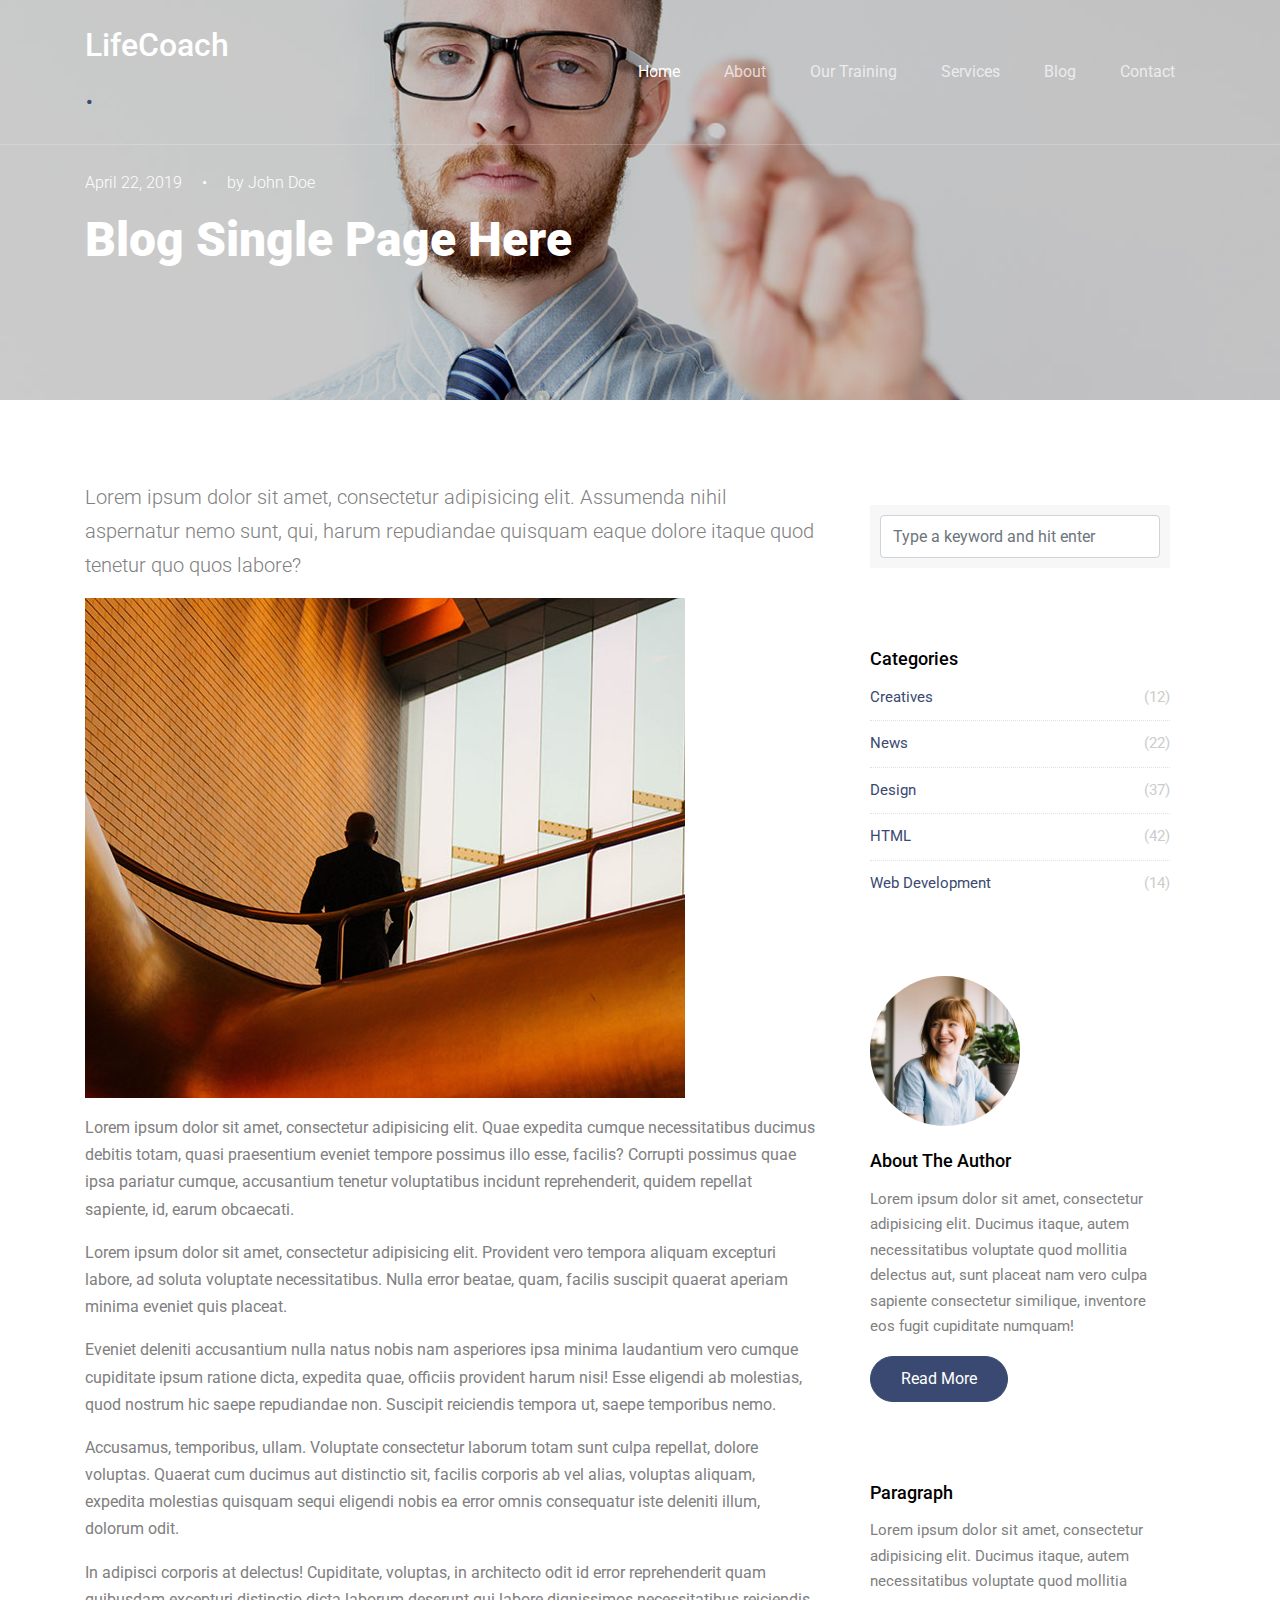
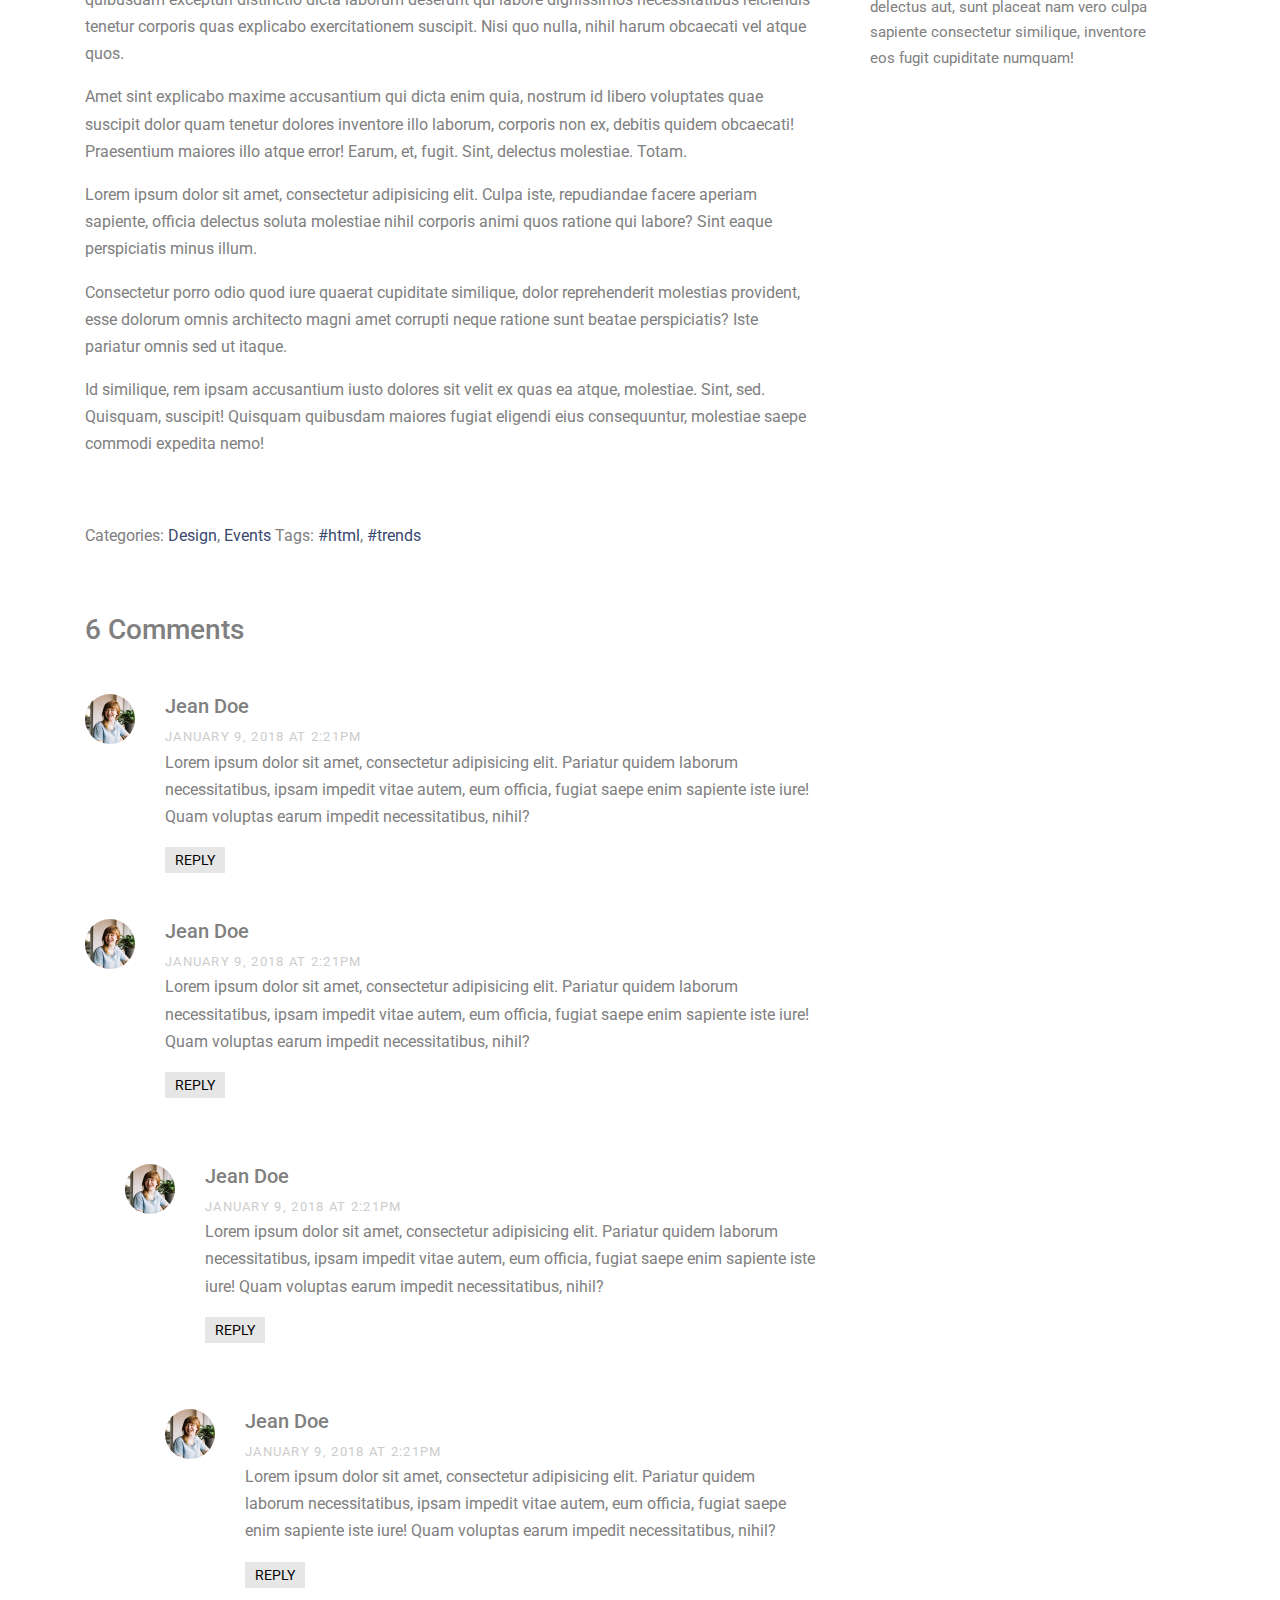
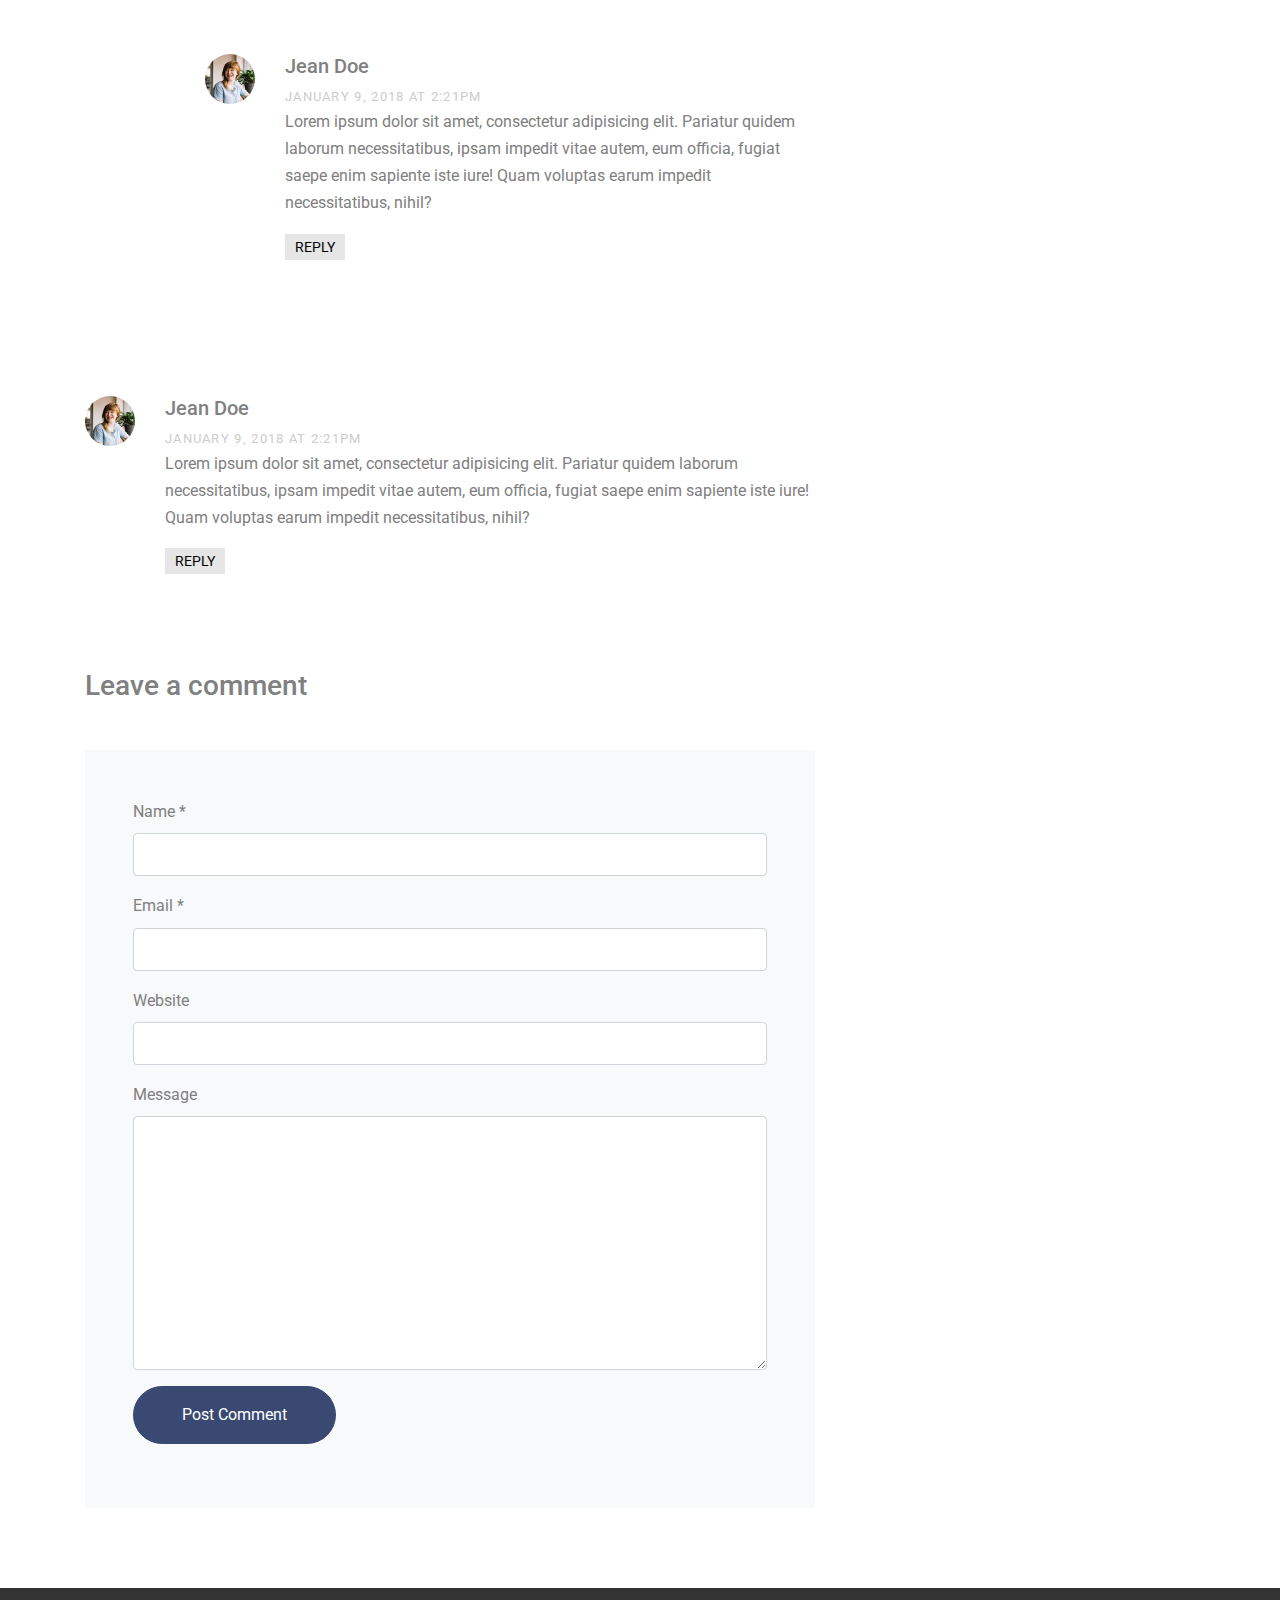
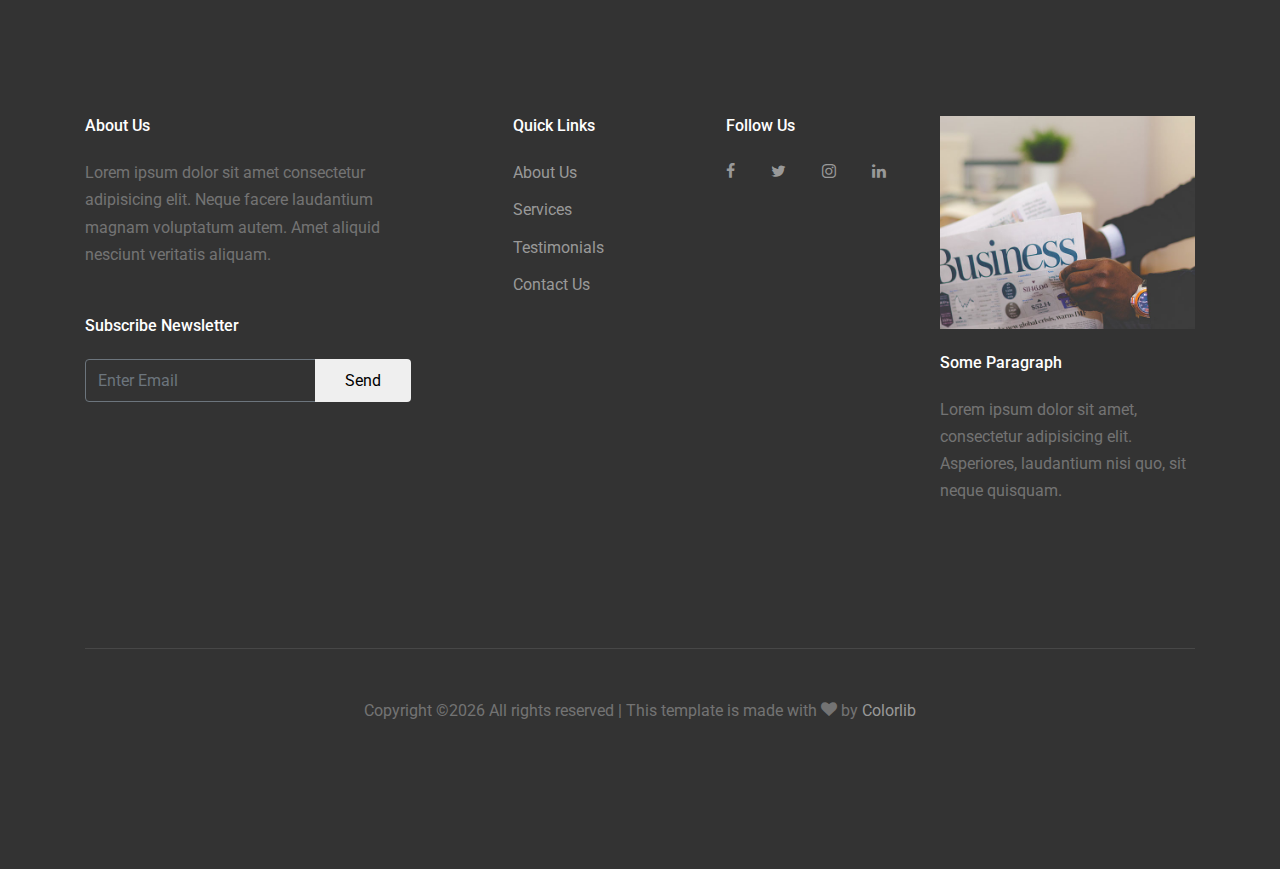
==== blog-single.html @ a92ea42a "asdf" ====
<!DOCTYPE html>
<html lang="en">
  <head>
    <title>LifeCoach &mdash; Website by Colorlib</title>
    <meta charset="utf-8">
    <meta name="viewport" content="width=device-width, initial-scale=1, shrink-to-fit=no">
    
    <link href="https://fonts.googleapis.com/css?family=Roboto:300,400,900" rel="stylesheet">
    <link rel="stylesheet" href="fonts/icomoon/style.css">

    <link rel="stylesheet" href="css/bootstrap.min.css">
    <link rel="stylesheet" href="css/jquery-ui.css">
    <link rel="stylesheet" href="css/owl.carousel.min.css">
    <link rel="stylesheet" href="css/owl.theme.default.min.css">
    <link rel="stylesheet" href="css/owl.theme.default.min.css">

    <link rel="stylesheet" href="css/jquery.fancybox.min.css">

    <link rel="stylesheet" href="fonts/flaticon/font/flaticon.css">

    <link rel="stylesheet" href="css/aos.css">

    <link rel="stylesheet" href="css/style.css">
    
  </head>
  <body data-spy="scroll" data-target=".site-navbar-target" data-offset="300">
  
  <div class="site-wrap">

    <div class="site-mobile-menu site-navbar-target">
      <div class="site-mobile-menu-header">
        <div class="site-mobile-menu-close mt-3">
          <span class="icon-close2 js-menu-toggle"></span>
        </div>
      </div>
      <div class="site-mobile-menu-body"></div>
    </div>
   
    
    <header class="site-navbar py-4 js-sticky-header site-navbar-target" role="banner">

      <div class="container">
        <div class="row align-items-center">
          
          <div class="col-6 col-xl-2">
            <h1 class="mb-0 site-logo"><a href="index.html" class="h2 mb-0">Life<span>Coach</span> <span class="text-primary">.</span> </a></h1>
          </div>

          <div class="col-12 col-md-10 d-none d-xl-block">
            <nav class="site-navigation position-relative text-right" role="navigation">

              <ul class="site-menu main-menu js-clone-nav mr-auto d-none d-lg-block">
                <li><a href="#home-section" class="nav-link">Home</a></li>
                <li><a href="#about-section" class="nav-link">About</a></li>
                <li><a href="#training-section" class="nav-link">Our Training</a></li>
                <li><a href="#services-section" class="nav-link">Services</a></li>
                <li><a href="#blog-section" class="nav-link">Blog</a></li>
                <li><a href="#contact-section" class="nav-link">Contact</a></li>
              </ul>
            </nav>
          </div>


          <div class="col-6 d-inline-block d-xl-none ml-md-0 py-3" style="position: relative; top: 3px;"><a href="#" class="site-menu-toggle js-menu-toggle text-black float-right"><span class="icon-menu h3"></span></a></div>

        </div>
      </div>
      
    </header>

  
     
    <div class="site-blocks-cover inner-page-cover overlay" style="background-image: url(images/hero_1.jpg);" data-aos="fade" id="home-section">
      <div class="container">
        <div class="row">

          <div class="col-md-6 mt-lg-5 mr-auto text-left align-self-end align-self-md-center">
            <p>April 22, 2019 <span class="mx-3">&bullet;</span> by John Doe</p>
            <h1>Blog Single Page Here</h1>
          </div>
            
        </div>
      </div>
    </div>  

    <section class="site-section">
      <div class="container">
        <div class="row">
          <div class="col-md-8 blog-content">
            <p class="lead">Lorem ipsum dolor sit amet, consectetur adipisicing elit. Assumenda nihil aspernatur nemo sunt, qui, harum repudiandae quisquam eaque dolore itaque quod tenetur quo quos labore?</p>
            <p><img src="images/img_3.jpg" alt="Image"  class="img-fluid"></p>
            <p>Lorem ipsum dolor sit amet, consectetur adipisicing elit. Quae expedita cumque necessitatibus ducimus debitis totam, quasi praesentium eveniet tempore possimus illo esse, facilis? Corrupti possimus quae ipsa pariatur cumque, accusantium tenetur voluptatibus incidunt reprehenderit, quidem repellat sapiente, id, earum obcaecati.</p>

            <blockquote><p>Lorem ipsum dolor sit amet, consectetur adipisicing elit. Provident vero tempora aliquam excepturi labore, ad soluta voluptate necessitatibus. Nulla error beatae, quam, facilis suscipit quaerat aperiam minima eveniet quis placeat.</p></blockquote>

            <p>Eveniet deleniti accusantium nulla natus nobis nam asperiores ipsa minima laudantium vero cumque cupiditate ipsum ratione dicta, expedita quae, officiis provident harum nisi! Esse eligendi ab molestias, quod nostrum hic saepe repudiandae non. Suscipit reiciendis tempora ut, saepe temporibus nemo.</p>

            <p>Accusamus, temporibus, ullam. Voluptate consectetur laborum totam sunt culpa repellat, dolore voluptas. Quaerat cum ducimus aut distinctio sit, facilis corporis ab vel alias, voluptas aliquam, expedita molestias quisquam sequi eligendi nobis ea error omnis consequatur iste deleniti illum, dolorum odit.</p>
            <p>In adipisci corporis at delectus! Cupiditate, voluptas, in architecto odit id error reprehenderit quam quibusdam excepturi distinctio dicta laborum deserunt qui labore dignissimos necessitatibus reiciendis tenetur corporis quas explicabo exercitationem suscipit. Nisi quo nulla, nihil harum obcaecati vel atque quos.</p>
            <p>Amet sint explicabo maxime accusantium qui dicta enim quia, nostrum id libero voluptates quae suscipit dolor quam tenetur dolores inventore illo laborum, corporis non ex, debitis quidem obcaecati! Praesentium maiores illo atque error! Earum, et, fugit. Sint, delectus molestiae. Totam.</p>

            <p>Lorem ipsum dolor sit amet, consectetur adipisicing elit. Culpa iste, repudiandae facere aperiam sapiente, officia delectus soluta molestiae nihil corporis animi quos ratione qui labore? Sint eaque perspiciatis minus illum.</p>
            <p>Consectetur porro odio quod iure quaerat cupiditate similique, dolor reprehenderit molestias provident, esse dolorum omnis architecto magni amet corrupti neque ratione sunt beatae perspiciatis? Iste pariatur omnis sed ut itaque.</p>
            <p>Id similique, rem ipsam accusantium iusto dolores sit velit ex quas ea atque, molestiae. Sint, sed. Quisquam, suscipit! Quisquam quibusdam maiores fugiat eligendi eius consequuntur, molestiae saepe commodi expedita nemo!</p>
            <div class="pt-5">
              <p>Categories:  <a href="#">Design</a>, <a href="#">Events</a>  Tags: <a href="#">#html</a>, <a href="#">#trends</a></p>
            </div>


            <div class="pt-5">
              <h3 class="mb-5">6 Comments</h3>
              <ul class="comment-list">
                <li class="comment">
                  <div class="vcard bio">
                    <img src="images/person_1.jpg" alt="Image placeholder">
                  </div>
                  <div class="comment-body">
                    <h3>Jean Doe</h3>
                    <div class="meta">January 9, 2018 at 2:21pm</div>
                    <p>Lorem ipsum dolor sit amet, consectetur adipisicing elit. Pariatur quidem laborum necessitatibus, ipsam impedit vitae autem, eum officia, fugiat saepe enim sapiente iste iure! Quam voluptas earum impedit necessitatibus, nihil?</p>
                    <p><a href="#" class="reply">Reply</a></p>
                  </div>
                </li>

                <li class="comment">
                  <div class="vcard bio">
                    <img src="images/person_1.jpg" alt="Image placeholder">
                  </div>
                  <div class="comment-body">
                    <h3>Jean Doe</h3>
                    <div class="meta">January 9, 2018 at 2:21pm</div>
                    <p>Lorem ipsum dolor sit amet, consectetur adipisicing elit. Pariatur quidem laborum necessitatibus, ipsam impedit vitae autem, eum officia, fugiat saepe enim sapiente iste iure! Quam voluptas earum impedit necessitatibus, nihil?</p>
                    <p><a href="#" class="reply">Reply</a></p>
                  </div>

                  <ul class="children">
                    <li class="comment">
                      <div class="vcard bio">
                        <img src="images/person_1.jpg" alt="Image placeholder">
                      </div>
                      <div class="comment-body">
                        <h3>Jean Doe</h3>
                        <div class="meta">January 9, 2018 at 2:21pm</div>
                        <p>Lorem ipsum dolor sit amet, consectetur adipisicing elit. Pariatur quidem laborum necessitatibus, ipsam impedit vitae autem, eum officia, fugiat saepe enim sapiente iste iure! Quam voluptas earum impedit necessitatibus, nihil?</p>
                        <p><a href="#" class="reply">Reply</a></p>
                      </div>


                      <ul class="children">
                        <li class="comment">
                          <div class="vcard bio">
                            <img src="images/person_1.jpg" alt="Image placeholder">
                          </div>
                          <div class="comment-body">
                            <h3>Jean Doe</h3>
                            <div class="meta">January 9, 2018 at 2:21pm</div>
                            <p>Lorem ipsum dolor sit amet, consectetur adipisicing elit. Pariatur quidem laborum necessitatibus, ipsam impedit vitae autem, eum officia, fugiat saepe enim sapiente iste iure! Quam voluptas earum impedit necessitatibus, nihil?</p>
                            <p><a href="#" class="reply">Reply</a></p>
                          </div>

                            <ul class="children">
                              <li class="comment">
                                <div class="vcard bio">
                                  <img src="images/person_1.jpg" alt="Image placeholder">
                                </div>
                                <div class="comment-body">
                                  <h3>Jean Doe</h3>
                                  <div class="meta">January 9, 2018 at 2:21pm</div>
                                  <p>Lorem ipsum dolor sit amet, consectetur adipisicing elit. Pariatur quidem laborum necessitatibus, ipsam impedit vitae autem, eum officia, fugiat saepe enim sapiente iste iure! Quam voluptas earum impedit necessitatibus, nihil?</p>
                                  <p><a href="#" class="reply">Reply</a></p>
                                </div>
                              </li>
                            </ul>
                        </li>
                      </ul>
                    </li>
                  </ul>
                </li>

                <li class="comment">
                  <div class="vcard bio">
                    <img src="images/person_1.jpg" alt="Image placeholder">
                  </div>
                  <div class="comment-body">
                    <h3>Jean Doe</h3>
                    <div class="meta">January 9, 2018 at 2:21pm</div>
                    <p>Lorem ipsum dolor sit amet, consectetur adipisicing elit. Pariatur quidem laborum necessitatibus, ipsam impedit vitae autem, eum officia, fugiat saepe enim sapiente iste iure! Quam voluptas earum impedit necessitatibus, nihil?</p>
                    <p><a href="#" class="reply">Reply</a></p>
                  </div>
                </li>
              </ul>
              <!-- END comment-list -->
              
              <div class="comment-form-wrap pt-5">
                <h3 class="mb-5">Leave a comment</h3>
                <form action="#" class="p-5 bg-light">
                  <div class="form-group">
                    <label for="name">Name *</label>
                    <input type="text" class="form-control" id="name">
                  </div>
                  <div class="form-group">
                    <label for="email">Email *</label>
                    <input type="email" class="form-control" id="email">
                  </div>
                  <div class="form-group">
                    <label for="website">Website</label>
                    <input type="url" class="form-control" id="website">
                  </div>

                  <div class="form-group">
                    <label for="message">Message</label>
                    <textarea name="" id="message" cols="30" rows="10" class="form-control"></textarea>
                  </div>
                  <div class="form-group">
                    <input type="submit" value="Post Comment" class="btn btn-primary py-3 px-5">
                  </div>

                </form>
              </div>
            </div>

          </div>
          <div class="col-md-4 sidebar">
            <div class="sidebar-box">
              <form action="#" class="search-form">
                <div class="form-group">
                  <span class="icon fa fa-search"></span>
                  <input type="text" class="form-control" placeholder="Type a keyword and hit enter">
                </div>
              </form>
            </div>
            <div class="sidebar-box">
              <div class="categories">
                <h3 class="text-black">Categories</h3>
                <li><a href="#">Creatives <span>(12)</span></a></li>
                <li><a href="#">News <span>(22)</span></a></li>
                <li><a href="#">Design <span>(37)</span></a></li>
                <li><a href="#">HTML <span>(42)</span></a></li>
                <li><a href="#">Web Development <span>(14)</span></a></li>
              </div>
            </div>
            <div class="sidebar-box">
              <img src="images/person_1.jpg" alt="Image placeholder" class="img-fluid mb-4 w-50 rounded-circle">
              <h3 class="text-black">About The Author</h3>
              <p>Lorem ipsum dolor sit amet, consectetur adipisicing elit. Ducimus itaque, autem necessitatibus voluptate quod mollitia delectus aut, sunt placeat nam vero culpa sapiente consectetur similique, inventore eos fugit cupiditate numquam!</p>
              <p><a href="#" class="btn btn-primary btn-md">Read More</a></p>
            </div>

            <div class="sidebar-box">
              <h3 class="text-black">Paragraph</h3>
              <p>Lorem ipsum dolor sit amet, consectetur adipisicing elit. Ducimus itaque, autem necessitatibus voluptate quod mollitia delectus aut, sunt placeat nam vero culpa sapiente consectetur similique, inventore eos fugit cupiditate numquam!</p>
            </div>
          </div>
        </div>
      </div>
    </section>

    
    <footer class="site-footer">
      <div class="container">
        <div class="row">
          <div class="col-md-9">
            <div class="row">
              <div class="col-md-5">
                <h2 class="footer-heading mb-4">About Us</h2>
                <p class="mb-5">Lorem ipsum dolor sit amet consectetur adipisicing elit. Neque facere laudantium magnam voluptatum autem. Amet aliquid nesciunt veritatis aliquam.</p>

                <h2 class="footer-heading mb-4">Subscribe Newsletter</h2>
                <form action="#" method="post" class="footer-subscribe">
                  <div class="input-group mb-3">
                    <input type="text" class="form-control border-secondary text-white bg-transparent" placeholder="Enter Email" aria-label="Enter Email" aria-describedby="button-addon2">
                    <div class="input-group-append">
                      <button class="btn btn-white text-black" type="button" id="button-addon2">Send</button>
                    </div>
                  </div>
                </form>

              </div>
              <div class="col-md-3 ml-auto">
                <h2 class="footer-heading mb-4">Quick Links</h2>
                <ul class="list-unstyled">
                  <li><a href="#">About Us</a></li>
                  <li><a href="#">Services</a></li>
                  <li><a href="#">Testimonials</a></li>
                  <li><a href="#">Contact Us</a></li>
                </ul>
              </div>
              <div class="col-md-3">
                <h2 class="footer-heading mb-4">Follow Us</h2>
                <a href="#" class="pl-0 pr-3"><span class="icon-facebook"></span></a>
                <a href="#" class="pl-3 pr-3"><span class="icon-twitter"></span></a>
                <a href="#" class="pl-3 pr-3"><span class="icon-instagram"></span></a>
                <a href="#" class="pl-3 pr-3"><span class="icon-linkedin"></span></a>
              </div>
            </div>
          </div>
          <div class="col-md-3">
            <div class="mb-5">
              <img src="images/img_1.jpg" alt="" class="img-fluid mb-4">
              <h2 class="footer-heading mb-4">Some Paragraph</h2>
              <p>Lorem ipsum dolor sit amet, consectetur adipisicing elit. Asperiores, laudantium nisi quo, sit neque quisquam.</p>
            </div>
            
          </div>
        </div>
        <div class="row pt-5 mt-5 text-center">
          <div class="col-md-12">
            <div class="border-top pt-5">
            <p>
        <!-- Link back to Colorlib can't be removed. Template is licensed under CC BY 3.0. -->
        Copyright &copy;<script>document.write(new Date().getFullYear());</script> All rights reserved | This template is made with <i class="icon-heart" aria-hidden="true"></i> by <a href="https://colorlib.com" target="_blank" >Colorlib</a>
        <!-- Link back to Colorlib can't be removed. Template is licensed under CC BY 3.0. -->
      </p>
            </div>
          </div>
          
        </div>
      </div>
    </footer>

  </div> <!-- .site-wrap -->

  <script src="js/jquery-3.3.1.min.js"></script>
  <script src="js/jquery-migrate-3.0.1.min.js"></script>
  <script src="js/jquery-ui.js"></script>
  <script src="js/popper.min.js"></script>
  <script src="js/bootstrap.min.js"></script>
  <script src="js/owl.carousel.min.js"></script>
  <script src="js/jquery.stellar.min.js"></script>
  <script src="js/jquery.easing.1.3.js"></script>
  <script src="js/aos.js"></script>
  <script src="js/jquery.fancybox.min.js"></script>
  <script src="js/jquery.sticky.js"></script>

  
  <script src="js/main.js"></script>
    
  </body>
</html>
---- fonts/icomoon/style.css ----
@font-face {
  font-family: 'icomoon';
  src:  url('fonts/icomoon.eot?10si43');
  src:  url('fonts/icomoon.eot?10si43#iefix') format('embedded-opentype'),
    url('fonts/icomoon.ttf?10si43') format('truetype'),
    url('fonts/icomoon.woff?10si43') format('woff'),
    url('fonts/icomoon.svg?10si43#icomoon') format('svg');
  font-weight: normal;
  font-style: normal;
}

[class^="icon-"], [class*=" icon-"] {
  /* use !important to prevent issues with browser extensions that change fonts */
  font-family: 'icomoon' !important;
  speak: none;
  font-style: normal;
  font-weight: normal;
  font-variant: normal;
  text-transform: none;
  line-height: 1;

  /* Better Font Rendering =========== */
  -webkit-font-smoothing: antialiased;
  -moz-osx-font-smoothing: grayscale;
}

.icon-asterisk:before {
  content: "\f069";
}
.icon-plus:before {
  content: "\f067";
}
.icon-question:before {
  content: "\f128";
}
.icon-minus:before {
  content: "\f068";
}
.icon-glass:before {
  content: "\f000";
}
.icon-music:before {
  content: "\f001";
}
.icon-search:before {
  content: "\f002";
}
.icon-envelope-o:before {
  content: "\f003";
}
.icon-heart:before {
  content: "\f004";
}
.icon-star:before {
  content: "\f005";
}
.icon-star-o:before {
  content: "\f006";
}
.icon-user:before {
  content: "\f007";
}
.icon-film:before {
  content: "\f008";
}
.icon-th-large:before {
  content: "\f009";
}
.icon-th:before {
  content: "\f00a";
}
.icon-th-list:before {
  content: "\f00b";
}
.icon-check:before {
  content: "\f00c";
}
.icon-close:before {
  content: "\f00d";
}
.icon-remove:before {
  content: "\f00d";
}
.icon-times:before {
  content: "\f00d";
}
.icon-search-plus:before {
  content: "\f00e";
}
.icon-search-minus:before {
  content: "\f010";
}
.icon-power-off:before {
  content: "\f011";
}
.icon-signal:before {
  content: "\f012";
}
.icon-cog:before {
  content: "\f013";
}
.icon-gear:before {
  content: "\f013";
}
.icon-trash-o:before {
  content: "\f014";
}
.icon-home:before {
  content: "\f015";
}
.icon-file-o:before {
  content: "\f016";
}
.icon-clock-o:before {
  content: "\f017";
}
.icon-road:before {
  content: "\f018";
}
.icon-download:before {
  content: "\f019";
}
.icon-arrow-circle-o-down:before {
  content: "\f01a";
}
.icon-arrow-circle-o-up:before {
  content: "\f01b";
}
.icon-inbox:before {
  content: "\f01c";
}
.icon-play-circle-o:before {
  content: "\f01d";
}
.icon-repeat:before {
  content: "\f01e";
}
.icon-rotate-right:before {
  content: "\f01e";
}
.icon-refresh:before {
  content: "\f021";
}
.icon-list-alt:before {
  content: "\f022";
}
.icon-lock:before {
  content: "\f023";
}
.icon-flag:before {
  content: "\f024";
}
.icon-headphones:before {
  content: "\f025";
}
.icon-volume-off:before {
  content: "\f026";
}
.icon-volume-down:before {
  content: "\f027";
}
.icon-volume-up:before {
  content: "\f028";
}
.icon-qrcode:before {
  content: "\f029";
}
.icon-barcode:before {
  content: "\f02a";
}
.icon-tag:before {
  content: "\f02b";
}
.icon-tags:before {
  content: "\f02c";
}
.icon-book:before {
  content: "\f02d";
}
.icon-bookmark:before {
  content: "\f02e";
}
.icon-print:before {
  content: "\f02f";
}
.icon-camera:before {
  content: "\f030";
}
.icon-font:before {
  content: "\f031";
}
.icon-bold:before {
  content: "\f032";
}
.icon-italic:before {
  content: "\f033";
}
.icon-text-height:before {
  content: "\f034";
}
.icon-text-width:before {
  content: "\f035";
}
.icon-align-left:before {
  content: "\f036";
}
.icon-align-center:before {
  content: "\f037";
}
.icon-align-right:before {
  content: "\f038";
}
.icon-align-justify:before {
  content: "\f039";
}
.icon-list:before {
  content: "\f03a";
}
.icon-dedent:before {
  content: "\f03b";
}
.icon-outdent:before {
  content: "\f03b";
}
.icon-indent:before {
  content: "\f03c";
}
.icon-video-camera:before {
  content: "\f03d";
}
.icon-image:before {
  content: "\f03e";
}
.icon-photo:before {
  content: "\f03e";
}
.icon-picture-o:before {
  content: "\f03e";
}
.icon-pencil:before {
  content: "\f040";
}
.icon-map-marker:before {
  content: "\f041";
}
.icon-adjust:before {
  content: "\f042";
}
.icon-tint:before {
  content: "\f043";
}
.icon-edit:before {
  content: "\f044";
}
.icon-pencil-square-o:before {
  content: "\f044";
}
.icon-share-square-o:before {
  content: "\f045";
}
.icon-check-square-o:before {
  content: "\f046";
}
.icon-arrows:before {
  content: "\f047";
}
.icon-step-backward:before {
  content: "\f048";
}
.icon-fast-backward:before {
  content: "\f049";
}
.icon-backward:before {
  content: "\f04a";
}
.icon-play:before {
  content: "\f04b";
}
.icon-pause:before {
  content: "\f04c";
}
.icon-stop:before {
  content: "\f04d";
}
.icon-forward:before {
  content: "\f04e";
}
.icon-fast-forward:before {
  content: "\f050";
}
.icon-step-forward:before {
  content: "\f051";
}
.icon-eject:before {
  content: "\f052";
}
.icon-chevron-left:before {
  content: "\f053";
}
.icon-chevron-right:before {
  content: "\f054";
}
.icon-plus-circle:before {
  content: "\f055";
}
.icon-minus-circle:before {
  content: "\f056";
}
.icon-times-circle:before {
  content: "\f057";
}
.icon-check-circle:before {
  content: "\f058";
}
.icon-question-circle:before {
  content: "\f059";
}
.icon-info-circle:before {
  content: "\f05a";
}
.icon-crosshairs:before {
  content: "\f05b";
}
.icon-times-circle-o:before {
  content: "\f05c";
}
.icon-check-circle-o:before {
  content: "\f05d";
}
.icon-ban:before {
  content: "\f05e";
}
.icon-arrow-left:before {
  content: "\f060";
}
.icon-arrow-right:before {
  content: "\f061";
}
.icon-arrow-up:before {
  content: "\f062";
}
.icon-arrow-down:before {
  content: "\f063";
}
.icon-mail-forward:before {
  content: "\f064";
}
.icon-share:before {
  content: "\f064";
}
.icon-expand:before {
  content: "\f065";
}
.icon-compress:before {
  content: "\f066";
}
.icon-exclamation-circle:before {
  content: "\f06a";
}
.icon-gift:before {
  content: "\f06b";
}
.icon-leaf:before {
  content: "\f06c";
}
.icon-fire:before {
  content: "\f06d";
}
.icon-eye:before {
  content: "\f06e";
}
.icon-eye-slash:before {
  content: "\f070";
}
.icon-exclamation-triangle:before {
  content: "\f071";
}
.icon-warning:before {
  content: "\f071";
}
.icon-plane:before {
  content: "\f072";
}
.icon-calendar:before {
  content: "\f073";
}
.icon-random:before {
  content: "\f074";
}
.icon-comment:before {
  content: "\f075";
}
.icon-magnet:before {
  content: "\f076";
}
.icon-chevron-up:before {
  content: "\f077";
}
.icon-chevron-down:before {
  content: "\f078";
}
.icon-retweet:before {
  content: "\f079";
}
.icon-shopping-cart:before {
  content: "\f07a";
}
.icon-folder:before {
  content: "\f07b";
}
.icon-folder-open:before {
  content: "\f07c";
}
.icon-arrows-v:before {
  content: "\f07d";
}
.icon-arrows-h:before {
  content: "\f07e";
}
.icon-bar-chart:before {
  content: "\f080";
}
.icon-bar-chart-o:before {
  content: "\f080";
}
.icon-twitter-square:before {
  content: "\f081";
}
.icon-facebook-square:before {
  content: "\f082";
}
.icon-camera-retro:before {
  content: "\f083";
}
.icon-key:before {
  content: "\f084";
}
.icon-cogs:before {
  content: "\f085";
}
.icon-gears:before {
  content: "\f085";
}
.icon-comments:before {
  content: "\f086";
}
.icon-thumbs-o-up:before {
  content: "\f087";
}
.icon-thumbs-o-down:before {
  content: "\f088";
}
.icon-star-half:before {
  content: "\f089";
}
.icon-heart-o:before {
  content: "\f08a";
}
.icon-sign-out:before {
  content: "\f08b";
}
.icon-linkedin-square:before {
  content: "\f08c";
}
.icon-thumb-tack:before {
  content: "\f08d";
}
.icon-external-link:before {
  content: "\f08e";
}
.icon-sign-in:before {
  content: "\f090";
}
.icon-trophy:before {
  content: "\f091";
}
.icon-github-square:before {
  content: "\f092";
}
.icon-upload:before {
  content: "\f093";
}
.icon-lemon-o:before {
  content: "\f094";
}
.icon-phone:before {
  content: "\f095";
}
.icon-square-o:before {
  content: "\f096";
}
.icon-bookmark-o:before {
  content: "\f097";
}
.icon-phone-square:before {
  content: "\f098";
}
.icon-twitter:before {
  content: "\f099";
}
.icon-facebook:before {
  content: "\f09a";
}
.icon-facebook-f:before {
  content: "\f09a";
}
.icon-github:before {
  content: "\f09b";
}
.icon-unlock:before {
  content: "\f09c";
}
.icon-credit-card:before {
  content: "\f09d";
}
.icon-feed:before {
  content: "\f09e";
}
.icon-rss:before {
  content: "\f09e";
}
.icon-hdd-o:before {
  content: "\f0a0";
}
.icon-bullhorn:before {
  content: "\f0a1";
}
.icon-bell-o:before {
  content: "\f0a2";
}
.icon-certificate:before {
  content: "\f0a3";
}
.icon-hand-o-right:before {
  content: "\f0a4";
}
.icon-hand-o-left:before {
  content: "\f0a5";
}
.icon-hand-o-up:before {
  content: "\f0a6";
}
.icon-hand-o-down:before {
  content: "\f0a7";
}
.icon-arrow-circle-left:before {
  content: "\f0a8";
}
.icon-arrow-circle-right:before {
  content: "\f0a9";
}
.icon-arrow-circle-up:before {
  content: "\f0aa";
}
.icon-arrow-circle-down:before {
  content: "\f0ab";
}
.icon-globe:before {
  content: "\f0ac";
}
.icon-wrench:before {
  content: "\f0ad";
}
.icon-tasks:before {
  content: "\f0ae";
}
.icon-filter:before {
  content: "\f0b0";
}
.icon-briefcase:before {
  content: "\f0b1";
}
.icon-arrows-alt:before {
  content: "\f0b2";
}
.icon-group:before {
  content: "\f0c0";
}
.icon-users:before {
  content: "\f0c0";
}
.icon-chain:before {
  content: "\f0c1";
}
.icon-link:before {
  content: "\f0c1";
}
.icon-cloud:before {
  content: "\f0c2";
}
.icon-flask:before {
  content: "\f0c3";
}
.icon-cut:before {
  content: "\f0c4";
}
.icon-scissors:before {
  content: "\f0c4";
}
.icon-copy:before {
  content: "\f0c5";
}
.icon-files-o:before {
  content: "\f0c5";
}
.icon-paperclip:before {
  content: "\f0c6";
}
.icon-floppy-o:before {
  content: "\f0c7";
}
.icon-save:before {
  content: "\f0c7";
}
.icon-square:before {
  content: "\f0c8";
}
.icon-bars:before {
  content: "\f0c9";
}
.icon-navicon:before {
  content: "\f0c9";
}
.icon-reorder:before {
  content: "\f0c9";
}
.icon-list-ul:before {
  content: "\f0ca";
}
.icon-list-ol:before {
  content: "\f0cb";
}
.icon-strikethrough:before {
  content: "\f0cc";
}
.icon-underline:before {
  content: "\f0cd";
}
.icon-table:before {
  content: "\f0ce";
}
.icon-magic:before {
  content: "\f0d0";
}
.icon-truck:before {
  content: "\f0d1";
}
.icon-pinterest:before {
  content: "\f0d2";
}
.icon-pinterest-square:before {
  content: "\f0d3";
}
.icon-google-plus-square:before {
  content: "\f0d4";
}
.icon-google-plus:before {
  content: "\f0d5";
}
.icon-money:before {
  content: "\f0d6";
}
.icon-caret-down:before {
  content: "\f0d7";
}
.icon-caret-up:before {
  content: "\f0d8";
}
.icon-caret-left:before {
  content: "\f0d9";
}
.icon-caret-right:before {
  content: "\f0da";
}
.icon-columns:before {
  content: "\f0db";
}
.icon-sort:before {
  content: "\f0dc";
}
.icon-unsorted:before {
  content: "\f0dc";
}
.icon-sort-desc:before {
  content: "\f0dd";
}
.icon-sort-down:before {
  content: "\f0dd";
}
.icon-sort-asc:before {
  content: "\f0de";
}
.icon-sort-up:before {
  content: "\f0de";
}
.icon-envelope:before {
  content: "\f0e0";
}
.icon-linkedin:before {
  content: "\f0e1";
}
.icon-rotate-left:before {
  content: "\f0e2";
}
.icon-undo:before {
  content: "\f0e2";
}
.icon-gavel:before {
  content: "\f0e3";
}
.icon-legal:before {
  content: "\f0e3";
}
.icon-dashboard:before {
  content: "\f0e4";
}
.icon-tachometer:before {
  content: "\f0e4";
}
.icon-comment-o:before {
  content: "\f0e5";
}
.icon-comments-o:before {
  content: "\f0e6";
}
.icon-bolt:before {
  content: "\f0e7";
}
.icon-flash:before {
  content: "\f0e7";
}
.icon-sitemap:before {
  content: "\f0e8";
}
.icon-umbrella:before {
  content: "\f0e9";
}
.icon-clipboard:before {
  content: "\f0ea";
}
.icon-paste:before {
  content: "\f0ea";
}
.icon-lightbulb-o:before {
  content: "\f0eb";
}
.icon-exchange:before {
  content: "\f0ec";
}
.icon-cloud-download:before {
  content: "\f0ed";
}
.icon-cloud-upload:before {
  content: "\f0ee";
}
.icon-user-md:before {
  content: "\f0f0";
}
.icon-stethoscope:before {
  content: "\f0f1";
}
.icon-suitcase:before {
  content: "\f0f2";
}
.icon-bell:before {
  content: "\f0f3";
}
.icon-coffee:before {
  content: "\f0f4";
}
.icon-cutlery:before {
  content: "\f0f5";
}
.icon-file-text-o:before {
  content: "\f0f6";
}
.icon-building-o:before {
  content: "\f0f7";
}
.icon-hospital-o:before {
  content: "\f0f8";
}
.icon-ambulance:before {
  content: "\f0f9";
}
.icon-medkit:before {
  content: "\f0fa";
}
.icon-fighter-jet:before {
  content: "\f0fb";
}
.icon-beer:before {
  content: "\f0fc";
}
.icon-h-square:before {
  content: "\f0fd";
}
.icon-plus-square:before {
  content: "\f0fe";
}
.icon-angle-double-left:before {
  content: "\f100";
}
.icon-angle-double-right:before {
  content: "\f101";
}
.icon-angle-double-up:before {
  content: "\f102";
}
.icon-angle-double-down:before {
  content: "\f103";
}
.icon-angle-left:before {
  content: "\f104";
}
.icon-angle-right:before {
  content: "\f105";
}
.icon-angle-up:before {
  content: "\f106";
}
.icon-angle-down:before {
  content: "\f107";
}
.icon-desktop:before {
  content: "\f108";
}
.icon-laptop:before {
  content: "\f109";
}
.icon-tablet:before {
  content: "\f10a";
}
.icon-mobile:before {
  content: "\f10b";
}
.icon-mobile-phone:before {
  content: "\f10b";
}
.icon-circle-o:before {
  content: "\f10c";
}
.icon-quote-left:before {
  content: "\f10d";
}
.icon-quote-right:before {
  content: "\f10e";
}
.icon-spinner:before {
  content: "\f110";
}
.icon-circle:before {
  content: "\f111";
}
.icon-mail-reply:before {
  content: "\f112";
}
.icon-reply:before {
  content: "\f112";
}
.icon-github-alt:before {
  content: "\f113";
}
.icon-folder-o:before {
  content: "\f114";
}
.icon-folder-open-o:before {
  content: "\f115";
}
.icon-smile-o:before {
  content: "\f118";
}
.icon-frown-o:before {
  content: "\f119";
}
.icon-meh-o:before {
  content: "\f11a";
}
.icon-gamepad:before {
  content: "\f11b";
}
.icon-keyboard-o:before {
  content: "\f11c";
}
.icon-flag-o:before {
  content: "\f11d";
}
.icon-flag-checkered:before {
  content: "\f11e";
}
.icon-terminal:before {
  content: "\f120";
}
.icon-code:before {
  content: "\f121";
}
.icon-mail-reply-all:before {
  content: "\f122";
}
.icon-reply-all:before {
  content: "\f122";
}
.icon-star-half-empty:before {
  content: "\f123";
}
.icon-star-half-full:before {
  content: "\f123";
}
.icon-star-half-o:before {
  content: "\f123";
}
.icon-location-arrow:before {
  content: "\f124";
}
.icon-crop:before {
  content: "\f125";
}
.icon-code-fork:before {
  content: "\f126";
}
.icon-chain-broken:before {
  content: "\f127";
}
.icon-unlink:before {
  content: "\f127";
}
.icon-info:before {
  content: "\f129";
}
.icon-exclamation:before {
  content: "\f12a";
}
.icon-superscript:before {
  content: "\f12b";
}
.icon-subscript:before {
  content: "\f12c";
}
.icon-eraser:before {
  content: "\f12d";
}
.icon-puzzle-piece:before {
  content: "\f12e";
}
.icon-microphone:before {
  content: "\f130";
}
.icon-microphone-slash:before {
  content: "\f131";
}
.icon-shield:before {
  content: "\f132";
}
.icon-calendar-o:before {
  content: "\f133";
}
.icon-fire-extinguisher:before {
  content: "\f134";
}
.icon-rocket:before {
  content: "\f135";
}
.icon-maxcdn:before {
  content: "\f136";
}
.icon-chevron-circle-left:before {
  content: "\f137";
}
.icon-chevron-circle-right:before {
  content: "\f138";
}
.icon-chevron-circle-up:before {
  content: "\f139";
}
.icon-chevron-circle-down:before {
  content: "\f13a";
}
.icon-html5:before {
  content: "\f13b";
}
.icon-css3:before {
  content: "\f13c";
}
.icon-anchor:before {
  content: "\f13d";
}
.icon-unlock-alt:before {
  content: "\f13e";
}
.icon-bullseye:before {
  content: "\f140";
}
.icon-ellipsis-h:before {
  content: "\f141";
}
.icon-ellipsis-v:before {
  content: "\f142";
}
.icon-rss-square:before {
  content: "\f143";
}
.icon-play-circle:before {
  content: "\f144";
}
.icon-ticket:before {
  content: "\f145";
}
.icon-minus-square:before {
  content: "\f146";
}
.icon-minus-square-o:before {
  content: "\f147";
}
.icon-level-up:before {
  content: "\f148";
}
.icon-level-down:before {
  content: "\f149";
}
.icon-check-square:before {
  content: "\f14a";
}
.icon-pencil-square:before {
  content: "\f14b";
}
.icon-external-link-square:before {
  content: "\f14c";
}
.icon-share-square:before {
  content: "\f14d";
}
.icon-compass:before {
  content: "\f14e";
}
.icon-caret-square-o-down:before {
  content: "\f150";
}
.icon-toggle-down:before {
  content: "\f150";
}
.icon-caret-square-o-up:before {
  content: "\f151";
}
.icon-toggle-up:before {
  content: "\f151";
}
.icon-caret-square-o-right:before {
  content: "\f152";
}
.icon-toggle-right:before {
  content: "\f152";
}
.icon-eur:before {
  content: "\f153";
}
.icon-euro:before {
  content: "\f153";
}
.icon-gbp:before {
  content: "\f154";
}
.icon-dollar:before {
  content: "\f155";
}
.icon-usd:before {
  content: "\f155";
}
.icon-inr:before {
  content: "\f156";
}
.icon-rupee:before {
  content: "\f156";
}
.icon-cny:before {
  content: "\f157";
}
.icon-jpy:before {
  content: "\f157";
}
.icon-rmb:before {
  content: "\f157";
}
.icon-yen:before {
  content: "\f157";
}
.icon-rouble:before {
  content: "\f158";
}
.icon-rub:before {
  content: "\f158";
}
.icon-ruble:before {
  content: "\f158";
}
.icon-krw:before {
  content: "\f159";
}
.icon-won:before {
  content: "\f159";
}
.icon-bitcoin:before {
  content: "\f15a";
}
.icon-btc:before {
  content: "\f15a";
}
.icon-file:before {
  content: "\f15b";
}
.icon-file-text:before {
  content: "\f15c";
}
.icon-sort-alpha-asc:before {
  content: "\f15d";
}
.icon-sort-alpha-desc:before {
  content: "\f15e";
}
.icon-sort-amount-asc:before {
  content: "\f160";
}
.icon-sort-amount-desc:before {
  content: "\f161";
}
.icon-sort-numeric-asc:before {
  content: "\f162";
}
.icon-sort-numeric-desc:before {
  content: "\f163";
}
.icon-thumbs-up:before {
  content: "\f164";
}
.icon-thumbs-down:before {
  content: "\f165";
}
.icon-youtube-square:before {
  content: "\f166";
}
.icon-youtube:before {
  content: "\f167";
}
.icon-xing:before {
  content: "\f168";
}
.icon-xing-square:before {
  content: "\f169";
}
.icon-youtube-play:before {
  content: "\f16a";
}
.icon-dropbox:before {
  content: "\f16b";
}
.icon-stack-overflow:before {
  content: "\f16c";
}
.icon-instagram:before {
  content: "\f16d";
}
.icon-flickr:before {
  content: "\f16e";
}
.icon-adn:before {
  content: "\f170";
}
.icon-bitbucket:before {
  content: "\f171";
}
.icon-bitbucket-square:before {
  content: "\f172";
}
.icon-tumblr:before {
  content: "\f173";
}
.icon-tumblr-square:before {
  content: "\f174";
}
.icon-long-arrow-down:before {
  content: "\f175";
}
.icon-long-arrow-up:before {
  content: "\f176";
}
.icon-long-arrow-left:before {
  content: "\f177";
}
.icon-long-arrow-right:before {
  content: "\f178";
}
.icon-apple:before {
  content: "\f179";
}
.icon-windows:before {
  content: "\f17a";
}
.icon-android:before {
  content: "\f17b";
}
.icon-linux:before {
  content: "\f17c";
}
.icon-dribbble:before {
  content: "\f17d";
}
.icon-skype:before {
  content: "\f17e";
}
.icon-foursquare:before {
  content: "\f180";
}
.icon-trello:before {
  content: "\f181";
}
.icon-female:before {
  content: "\f182";
}
.icon-male:before {
  content: "\f183";
}
.icon-gittip:before {
  content: "\f184";
}
.icon-gratipay:before {
  content: "\f184";
}
.icon-sun-o:before {
  content: "\f185";
}
.icon-moon-o:before {
  content: "\f186";
}
.icon-archive:before {
  content: "\f187";
}
.icon-bug:before {
  content: "\f188";
}
.icon-vk:before {
  content: "\f189";
}
.icon-weibo:before {
  content: "\f18a";
}
.icon-renren:before {
  content: "\f18b";
}
.icon-pagelines:before {
  content: "\f18c";
}
.icon-stack-exchange:before {
  content: "\f18d";
}
.icon-arrow-circle-o-right:before {
  content: "\f18e";
}
.icon-arrow-circle-o-left:before {
  content: "\f190";
}
.icon-caret-square-o-left:before {
  content: "\f191";
}
.icon-toggle-left:before {
  content: "\f191";
}
.icon-dot-circle-o:before {
  content: "\f192";
}
.icon-wheelchair:before {
  content: "\f193";
}
.icon-vimeo-square:before {
  content: "\f194";
}
.icon-try:before {
  content: "\f195";
}
.icon-turkish-lira:before {
  content: "\f195";
}
.icon-plus-square-o:before {
  content: "\f196";
}
.icon-space-shuttle:before {
  content: "\f197";
}
.icon-slack:before {
  content: "\f198";
}
.icon-envelope-square:before {
  content: "\f199";
}
.icon-wordpress:before {
  content: "\f19a";
}
.icon-openid:before {
  content: "\f19b";
}
.icon-bank:before {
  content: "\f19c";
}
.icon-institution:before {
  content: "\f19c";
}
.icon-university:before {
  content: "\f19c";
}
.icon-graduation-cap:before {
  content: "\f19d";
}
.icon-mortar-board:before {
  content: "\f19d";
}
.icon-yahoo:before {
  content: "\f19e";
}
.icon-google:before {
  content: "\f1a0";
}
.icon-reddit:before {
  content: "\f1a1";
}
.icon-reddit-square:before {
  content: "\f1a2";
}
.icon-stumbleupon-circle:before {
  content: "\f1a3";
}
.icon-stumbleupon:before {
  content: "\f1a4";
}
.icon-delicious:before {
  content: "\f1a5";
}
.icon-digg:before {
  content: "\f1a6";
}
.icon-pied-piper-pp:before {
  content: "\f1a7";
}
.icon-pied-piper-alt:before {
  content: "\f1a8";
}
.icon-drupal:before {
  content: "\f1a9";
}
.icon-joomla:before {
  content: "\f1aa";
}
.icon-language:before {
  content: "\f1ab";
}
.icon-fax:before {
  content: "\f1ac";
}
.icon-building:before {
  content: "\f1ad";
}
.icon-child:before {
  content: "\f1ae";
}
.icon-paw:before {
  content: "\f1b0";
}
.icon-spoon:before {
  content: "\f1b1";
}
.icon-cube:before {
  content: "\f1b2";
}
.icon-cubes:before {
  content: "\f1b3";
}
.icon-behance:before {
  content: "\f1b4";
}
.icon-behance-square:before {
  content: "\f1b5";
}
.icon-steam:before {
  content: "\f1b6";
}
.icon-steam-square:before {
  content: "\f1b7";
}
.icon-recycle:before {
  content: "\f1b8";
}
.icon-automobile:before {
  content: "\f1b9";
}
.icon-car:before {
  content: "\f1b9";
}
.icon-cab:before {
  content: "\f1ba";
}
.icon-taxi:before {
  content: "\f1ba";
}
.icon-tree:before {
  content: "\f1bb";
}
.icon-spotify:before {
  content: "\f1bc";
}
.icon-deviantart:before {
  content: "\f1bd";
}
.icon-soundcloud:before {
  content: "\f1be";
}
.icon-database:before {
  content: "\f1c0";
}
.icon-file-pdf-o:before {
  content: "\f1c1";
}
.icon-file-word-o:before {
  content: "\f1c2";
}
.icon-file-excel-o:before {
  content: "\f1c3";
}
.icon-file-powerpoint-o:before {
  content: "\f1c4";
}
.icon-file-image-o:before {
  content: "\f1c5";
}
.icon-file-photo-o:before {
  content: "\f1c5";
}
.icon-file-picture-o:before {
  content: "\f1c5";
}
.icon-file-archive-o:before {
  content: "\f1c6";
}
.icon-file-zip-o:before {
  content: "\f1c6";
}
.icon-file-audio-o:before {
  content: "\f1c7";
}
.icon-file-sound-o:before {
  content: "\f1c7";
}
.icon-file-movie-o:before {
  content: "\f1c8";
}
.icon-file-video-o:before {
  content: "\f1c8";
}
.icon-file-code-o:before {
  content: "\f1c9";
}
.icon-vine:before {
  content: "\f1ca";
}
.icon-codepen:before {
  content: "\f1cb";
}
.icon-jsfiddle:before {
  content: "\f1cc";
}
.icon-life-bouy:before {
  content: "\f1cd";
}
.icon-life-buoy:before {
  content: "\f1cd";
}
.icon-life-ring:before {
  content: "\f1cd";
}
.icon-life-saver:before {
  content: "\f1cd";
}
.icon-support:before {
  content: "\f1cd";
}
.icon-circle-o-notch:before {
  content: "\f1ce";
}
.icon-ra:before {
  content: "\f1d0";
}
.icon-rebel:before {
  content: "\f1d0";
}
.icon-resistance:before {
  content: "\f1d0";
}
.icon-empire:before {
  content: "\f1d1";
}
.icon-ge:before {
  content: "\f1d1";
}
.icon-git-square:before {
  content: "\f1d2";
}
.icon-git:before {
  content: "\f1d3";
}
.icon-hacker-news:before {
  content: "\f1d4";
}
.icon-y-combinator-square:before {
  content: "\f1d4";
}
.icon-yc-square:before {
  content: "\f1d4";
}
.icon-tencent-weibo:before {
  content: "\f1d5";
}
.icon-qq:before {
  content: "\f1d6";
}
.icon-wechat:before {
  content: "\f1d7";
}
.icon-weixin:before {
  content: "\f1d7";
}
.icon-paper-plane:before {
  content: "\f1d8";
}
.icon-send:before {
  content: "\f1d8";
}
.icon-paper-plane-o:before {
  content: "\f1d9";
}
.icon-send-o:before {
  content: "\f1d9";
}
.icon-history:before {
  content: "\f1da";
}
.icon-circle-thin:before {
  content: "\f1db";
}
.icon-header:before {
  content: "\f1dc";
}
.icon-paragraph:before {
  content: "\f1dd";
}
.icon-sliders:before {
  content: "\f1de";
}
.icon-share-alt:before {
  content: "\f1e0";
}
.icon-share-alt-square:before {
  content: "\f1e1";
}
.icon-bomb:before {
  content: "\f1e2";
}
.icon-futbol-o:before {
  content: "\f1e3";
}
.icon-soccer-ball-o:before {
  content: "\f1e3";
}
.icon-tty:before {
  content: "\f1e4";
}
.icon-binoculars:before {
  content: "\f1e5";
}
.icon-plug:before {
  content: "\f1e6";
}
.icon-slideshare:before {
  content: "\f1e7";
}
.icon-twitch:before {
  content: "\f1e8";
}
.icon-yelp:before {
  content: "\f1e9";
}
.icon-newspaper-o:before {
  content: "\f1ea";
}
.icon-wifi:before {
  content: "\f1eb";
}
.icon-calculator:before {
  content: "\f1ec";
}
.icon-paypal:before {
  content: "\f1ed";
}
.icon-google-wallet:before {
  content: "\f1ee";
}
.icon-cc-visa:before {
  content: "\f1f0";
}
.icon-cc-mastercard:before {
  content: "\f1f1";
}
.icon-cc-discover:before {
  content: "\f1f2";
}
.icon-cc-amex:before {
  content: "\f1f3";
}
.icon-cc-paypal:before {
  content: "\f1f4";
}
.icon-cc-stripe:before {
  content: "\f1f5";
}
.icon-bell-slash:before {
  content: "\f1f6";
}
.icon-bell-slash-o:before {
  content: "\f1f7";
}
.icon-trash:before {
  content: "\f1f8";
}
.icon-copyright:before {
  content: "\f1f9";
}
.icon-at:before {
  content: "\f1fa";
}
.icon-eyedropper:before {
  content: "\f1fb";
}
.icon-paint-brush:before {
  content: "\f1fc";
}
.icon-birthday-cake:before {
  content: "\f1fd";
}
.icon-area-chart:before {
  content: "\f1fe";
}
.icon-pie-chart:before {
  content: "\f200";
}
.icon-line-chart:before {
  content: "\f201";
}
.icon-lastfm:before {
  content: "\f202";
}
.icon-lastfm-square:before {
  content: "\f203";
}
.icon-toggle-off:before {
  content: "\f204";
}
.icon-toggle-on:before {
  content: "\f205";
}
.icon-bicycle:before {
  content: "\f206";
}
.icon-bus:before {
  content: "\f207";
}
.icon-ioxhost:before {
  content: "\f208";
}
.icon-angellist:before {
  content: "\f209";
}
.icon-cc:before {
  content: "\f20a";
}
.icon-ils:before {
  content: "\f20b";
}
.icon-shekel:before {
  content: "\f20b";
}
.icon-sheqel:before {
  content: "\f20b";
}
.icon-meanpath:before {
  content: "\f20c";
}
.icon-buysellads:before {
  content: "\f20d";
}
.icon-connectdevelop:before {
  content: "\f20e";
}
.icon-dashcube:before {
  content: "\f210";
}
.icon-forumbee:before {
  content: "\f211";
}
.icon-leanpub:before {
  content: "\f212";
}
.icon-sellsy:before {
  content: "\f213";
}
.icon-shirtsinbulk:before {
  content: "\f214";
}
.icon-simplybuilt:before {
  content: "\f215";
}
.icon-skyatlas:before {
  content: "\f216";
}
.icon-cart-plus:before {
  content: "\f217";
}
.icon-cart-arrow-down:before {
  content: "\f218";
}
.icon-diamond:before {
  content: "\f219";
}
.icon-ship:before {
  content: "\f21a";
}
.icon-user-secret:before {
  content: "\f21b";
}
.icon-motorcycle:before {
  content: "\f21c";
}
.icon-street-view:before {
  content: "\f21d";
}
.icon-heartbeat:before {
  content: "\f21e";
}
.icon-venus:before {
  content: "\f221";
}
.icon-mars:before {
  content: "\f222";
}
.icon-mercury:before {
  content: "\f223";
}
.icon-intersex:before {
  content: "\f224";
}
.icon-transgender:before {
  content: "\f224";
}
.icon-transgender-alt:before {
  content: "\f225";
}
.icon-venus-double:before {
  content: "\f226";
}
.icon-mars-double:before {
  content: "\f227";
}
.icon-venus-mars:before {
  content: "\f228";
}
.icon-mars-stroke:before {
  content: "\f229";
}
.icon-mars-stroke-v:before {
  content: "\f22a";
}
.icon-mars-stroke-h:before {
  content: "\f22b";
}
.icon-neuter:before {
  content: "\f22c";
}
.icon-genderless:before {
  content: "\f22d";
}
.icon-facebook-official:before {
  content: "\f230";
}
.icon-pinterest-p:before {
  content: "\f231";
}
.icon-whatsapp:before {
  content: "\f232";
}
.icon-server:before {
  content: "\f233";
}
.icon-user-plus:before {
  content: "\f234";
}
.icon-user-times:before {
  content: "\f235";
}
.icon-bed:before {
  content: "\f236";
}
.icon-hotel:before {
  content: "\f236";
}
.icon-viacoin:before {
  content: "\f237";
}
.icon-train:before {
  content: "\f238";
}
.icon-subway:before {
  content: "\f239";
}
.icon-medium:before {
  content: "\f23a";
}
.icon-y-combinator:before {
  content: "\f23b";
}
.icon-yc:before {
  content: "\f23b";
}
.icon-optin-monster:before {
  content: "\f23c";
}
.icon-opencart:before {
  content: "\f23d";
}
.icon-expeditedssl:before {
  content: "\f23e";
}
.icon-battery:before {
  content: "\f240";
}
.icon-battery-4:before {
  content: "\f240";
}
.icon-battery-full:before {
  content: "\f240";
}
.icon-battery-3:before {
  content: "\f241";
}
.icon-battery-three-quarters:before {
  content: "\f241";
}
.icon-battery-2:before {
  content: "\f242";
}
.icon-battery-half:before {
  content: "\f242";
}
.icon-battery-1:before {
  content: "\f243";
}
.icon-battery-quarter:before {
  content: "\f243";
}
.icon-battery-0:before {
  content: "\f244";
}
.icon-battery-empty:before {
  content: "\f244";
}
.icon-mouse-pointer:before {
  content: "\f245";
}
.icon-i-cursor:before {
  content: "\f246";
}
.icon-object-group:before {
  content: "\f247";
}
.icon-object-ungroup:before {
  content: "\f248";
}
.icon-sticky-note:before {
  content: "\f249";
}
.icon-sticky-note-o:before {
  content: "\f24a";
}
.icon-cc-jcb:before {
  content: "\f24b";
}
.icon-cc-diners-club:before {
  content: "\f24c";
}
.icon-clone:before {
  content: "\f24d";
}
.icon-balance-scale:before {
  content: "\f24e";
}
.icon-hourglass-o:before {
  content: "\f250";
}
.icon-hourglass-1:before {
  content: "\f251";
}
.icon-hourglass-start:before {
  content: "\f251";
}
.icon-hourglass-2:before {
  content: "\f252";
}
.icon-hourglass-half:before {
  content: "\f252";
}
.icon-hourglass-3:before {
  content: "\f253";
}
.icon-hourglass-end:before {
  content: "\f253";
}
.icon-hourglass:before {
  content: "\f254";
}
.icon-hand-grab-o:before {
  content: "\f255";
}
.icon-hand-rock-o:before {
  content: "\f255";
}
.icon-hand-paper-o:before {
  content: "\f256";
}
.icon-hand-stop-o:before {
  content: "\f256";
}
.icon-hand-scissors-o:before {
  content: "\f257";
}
.icon-hand-lizard-o:before {
  content: "\f258";
}
.icon-hand-spock-o:before {
  content: "\f259";
}
.icon-hand-pointer-o:before {
  content: "\f25a";
}
.icon-hand-peace-o:before {
  content: "\f25b";
}
.icon-trademark:before {
  content: "\f25c";
}
.icon-registered:before {
  content: "\f25d";
}
.icon-creative-commons:before {
  content: "\f25e";
}
.icon-gg:before {
  content: "\f260";
}
.icon-gg-circle:before {
  content: "\f261";
}
.icon-tripadvisor:before {
  content: "\f262";
}
.icon-odnoklassniki:before {
  content: "\f263";
}
.icon-odnoklassniki-square:before {
  content: "\f264";
}
.icon-get-pocket:before {
  content: "\f265";
}
.icon-wikipedia-w:before {
  content: "\f266";
}
.icon-safari:before {
  content: "\f267";
}
.icon-chrome:before {
  content: "\f268";
}
.icon-firefox:before {
  content: "\f269";
}
.icon-opera:before {
  content: "\f26a";
}
.icon-internet-explorer:before {
  content: "\f26b";
}
.icon-television:before {
  content: "\f26c";
}
.icon-tv:before {
  content: "\f26c";
}
.icon-contao:before {
  content: "\f26d";
}
.icon-500px:before {
  content: "\f26e";
}
.icon-amazon:before {
  content: "\f270";
}
.icon-calendar-plus-o:before {
  content: "\f271";
}
.icon-calendar-minus-o:before {
  content: "\f272";
}
.icon-calendar-times-o:before {
  content: "\f273";
}
.icon-calendar-check-o:before {
  content: "\f274";
}
.icon-industry:before {
  content: "\f275";
}
.icon-map-pin:before {
  content: "\f276";
}
.icon-map-signs:before {
  content: "\f277";
}
.icon-map-o:before {
  content: "\f278";
}
.icon-map:before {
  content: "\f279";
}
.icon-commenting:before {
  content: "\f27a";
}
.icon-commenting-o:before {
  content: "\f27b";
}
.icon-houzz:before {
  content: "\f27c";
}
.icon-vimeo:before {
  content: "\f27d";
}
.icon-black-tie:before {
  content: "\f27e";
}
.icon-fonticons:before {
  content: "\f280";
}
.icon-reddit-alien:before {
  content: "\f281";
}
.icon-edge:before {
  content: "\f282";
}
.icon-credit-card-alt:before {
  content: "\f283";
}
.icon-codiepie:before {
  content: "\f284";
}
.icon-modx:before {
  content: "\f285";
}
.icon-fort-awesome:before {
  content: "\f286";
}
.icon-usb:before {
  content: "\f287";
}
.icon-product-hunt:before {
  content: "\f288";
}
.icon-mixcloud:before {
  content: "\f289";
}
.icon-scribd:before {
  content: "\f28a";
}
.icon-pause-circle:before {
  content: "\f28b";
}
.icon-pause-circle-o:before {
  content: "\f28c";
}
.icon-stop-circle:before {
  content: "\f28d";
}
.icon-stop-circle-o:before {
  content: "\f28e";
}
.icon-shopping-bag:before {
  content: "\f290";
}
.icon-shopping-basket:before {
  content: "\f291";
}
.icon-hashtag:before {
  content: "\f292";
}
.icon-bluetooth:before {
  content: "\f293";
}
.icon-bluetooth-b:before {
  content: "\f294";
}
.icon-percent:before {
  content: "\f295";
}
.icon-gitlab:before {
  content: "\f296";
}
.icon-wpbeginner:before {
  content: "\f297";
}
.icon-wpforms:before {
  content: "\f298";
}
.icon-envira:before {
  content: "\f299";
}
.icon-universal-access:before {
  content: "\f29a";
}
.icon-wheelchair-alt:before {
  content: "\f29b";
}
.icon-question-circle-o:before {
  content: "\f29c";
}
.icon-blind:before {
  content: "\f29d";
}
.icon-audio-description:before {
  content: "\f29e";
}
.icon-volume-control-phone:before {
  content: "\f2a0";
}
.icon-braille:before {
  content: "\f2a1";
}
.icon-assistive-listening-systems:before {
  content: "\f2a2";
}
.icon-american-sign-language-interpreting:before {
  content: "\f2a3";
}
.icon-asl-interpreting:before {
  content: "\f2a3";
}
.icon-deaf:before {
  content: "\f2a4";
}
.icon-deafness:before {
  content: "\f2a4";
}
.icon-hard-of-hearing:before {
  content: "\f2a4";
}
.icon-glide:before {
  content: "\f2a5";
}
.icon-glide-g:before {
  content: "\f2a6";
}
.icon-sign-language:before {
  content: "\f2a7";
}
.icon-signing:before {
  content: "\f2a7";
}
.icon-low-vision:before {
  content: "\f2a8";
}
.icon-viadeo:before {
  content: "\f2a9";
}
.icon-viadeo-square:before {
  content: "\f2aa";
}
.icon-snapchat:before {
  content: "\f2ab";
}
.icon-snapchat-ghost:before {
  content: "\f2ac";
}
.icon-snapchat-square:before {
  content: "\f2ad";
}
.icon-pied-piper:before {
  content: "\f2ae";
}
.icon-first-order:before {
  content: "\f2b0";
}
.icon-yoast:before {
  content: "\f2b1";
}
.icon-themeisle:before {
  content: "\f2b2";
}
.icon-google-plus-circle:before {
  content: "\f2b3";
}
.icon-google-plus-official:before {
  content: "\f2b3";
}
.icon-fa:before {
  content: "\f2b4";
}
.icon-font-awesome:before {
  content: "\f2b4";
}
.icon-handshake-o:before {
  content: "\f2b5";
}
.icon-envelope-open:before {
  content: "\f2b6";
}
.icon-envelope-open-o:before {
  content: "\f2b7";
}
.icon-linode:before {
  content: "\f2b8";
}
.icon-address-book:before {
  content: "\f2b9";
}
.icon-address-book-o:before {
  content: "\f2ba";
}
.icon-address-card:before {
  content: "\f2bb";
}
.icon-vcard:before {
  content: "\f2bb";
}
.icon-address-card-o:before {
  content: "\f2bc";
}
.icon-vcard-o:before {
  content: "\f2bc";
}
.icon-user-circle:before {
  content: "\f2bd";
}
.icon-user-circle-o:before {
  content: "\f2be";
}
.icon-user-o:before {
  content: "\f2c0";
}
.icon-id-badge:before {
  content: "\f2c1";
}
.icon-drivers-license:before {
  content: "\f2c2";
}
.icon-id-card:before {
  content: "\f2c2";
}
.icon-drivers-license-o:before {
  content: "\f2c3";
}
.icon-id-card-o:before {
  content: "\f2c3";
}
.icon-quora:before {
  content: "\f2c4";
}
.icon-free-code-camp:before {
  content: "\f2c5";
}
.icon-telegram:before {
  content: "\f2c6";
}
.icon-thermometer:before {
  content: "\f2c7";
}
.icon-thermometer-4:before {
  content: "\f2c7";
}
.icon-thermometer-full:before {
  content: "\f2c7";
}
.icon-thermometer-3:before {
  content: "\f2c8";
}
.icon-thermometer-three-quarters:before {
  content: "\f2c8";
}
.icon-thermometer-2:before {
  content: "\f2c9";
}
.icon-thermometer-half:before {
  content: "\f2c9";
}
.icon-thermometer-1:before {
  content: "\f2ca";
}
.icon-thermometer-quarter:before {
  content: "\f2ca";
}
.icon-thermometer-0:before {
  content: "\f2cb";
}
.icon-thermometer-empty:before {
  content: "\f2cb";
}
.icon-shower:before {
  content: "\f2cc";
}
.icon-bath:before {
  content: "\f2cd";
}
.icon-bathtub:before {
  content: "\f2cd";
}
.icon-s15:before {
  content: "\f2cd";
}
.icon-podcast:before {
  content: "\f2ce";
}
.icon-window-maximize:before {
  content: "\f2d0";
}
.icon-window-minimize:before {
  content: "\f2d1";
}
.icon-window-restore:before {
  content: "\f2d2";
}
.icon-times-rectangle:before {
  content: "\f2d3";
}
.icon-window-close:before {
  content: "\f2d3";
}
.icon-times-rectangle-o:before {
  content: "\f2d4";
}
.icon-window-close-o:before {
  content: "\f2d4";
}
.icon-bandcamp:before {
  content: "\f2d5";
}
.icon-grav:before {
  content: "\f2d6";
}
.icon-etsy:before {
  content: "\f2d7";
}
.icon-imdb:before {
  content: "\f2d8";
}
.icon-ravelry:before {
  content: "\f2d9";
}
.icon-eercast:before {
  content: "\f2da";
}
.icon-microchip:before {
  content: "\f2db";
}
.icon-snowflake-o:before {
  content: "\f2dc";
}
.icon-superpowers:before {
  content: "\f2dd";
}
.icon-wpexplorer:before {
  content: "\f2de";
}
.icon-meetup:before {
  content: "\f2e0";
}
.icon-3d_rotation:before {
  content: "\e84d";
}
.icon-ac_unit:before {
  content: "\eb3b";
}
.icon-alarm:before {
  content: "\e855";
}
.icon-access_alarms:before {
  content: "\e191";
}
.icon-schedule:before {
  content: "\e8b5";
}
.icon-accessibility:before {
  content: "\e84e";
}
.icon-accessible:before {
  content: "\e914";
}
.icon-account_balance:before {
  content: "\e84f";
}
.icon-account_balance_wallet:before {
  content: "\e850";
}
.icon-account_box:before {
  content: "\e851";
}
.icon-account_circle:before {
  content: "\e853";
}
.icon-adb:before {
  content: "\e60e";
}
.icon-add:before {
  content: "\e145";
}
.icon-add_a_photo:before {
  content: "\e439";
}
.icon-alarm_add:before {
  content: "\e856";
}
.icon-add_alert:before {
  content: "\e003";
}
.icon-add_box:before {
  content: "\e146";
}
.icon-add_circle:before {
  content: "\e147";
}
.icon-control_point:before {
  content: "\e3ba";
}
.icon-add_location:before {
  content: "\e567";
}
.icon-add_shopping_cart:before {
  content: "\e854";
}
.icon-queue:before {
  content: "\e03c";
}
.icon-add_to_queue:before {
  content: "\e05c";
}
.icon-adjust2:before {
  content: "\e39e";
}
.icon-airline_seat_flat:before {
  content: "\e630";
}
.icon-airline_seat_flat_angled:before {
  content: "\e631";
}
.icon-airline_seat_individual_suite:before {
  content: "\e632";
}
.icon-airline_seat_legroom_extra:before {
  content: "\e633";
}
.icon-airline_seat_legroom_normal:before {
  content: "\e634";
}
.icon-airline_seat_legroom_reduced:before {
  content: "\e635";
}
.icon-airline_seat_recline_extra:before {
  content: "\e636";
}
.icon-airline_seat_recline_normal:before {
  content: "\e637";
}
.icon-flight:before {
  content: "\e539";
}
.icon-airplanemode_inactive:before {
  content: "\e194";
}
.icon-airplay:before {
  content: "\e055";
}
.icon-airport_shuttle:before {
  content: "\eb3c";
}
.icon-alarm_off:before {
  content: "\e857";
}
.icon-alarm_on:before {
  content: "\e858";
}
.icon-album:before {
  content: "\e019";
}
.icon-all_inclusive:before {
  content: "\eb3d";
}
.icon-all_out:before {
  content: "\e90b";
}
.icon-android2:before {
  content: "\e859";
}
.icon-announcement:before {
  content: "\e85a";
}
.icon-apps:before {
  content: "\e5c3";
}
.icon-archive2:before {
  content: "\e149";
}
.icon-arrow_back:before {
  content: "\e5c4";
}
.icon-arrow_downward:before {
  content: "\e5db";
}
.icon-arrow_drop_down:before {
  content: "\e5c5";
}
.icon-arrow_drop_down_circle:before {
  content: "\e5c6";
}
.icon-arrow_drop_up:before {
  content: "\e5c7";
}
.icon-arrow_forward:before {
  content: "\e5c8";
}
.icon-arrow_upward:before {
  content: "\e5d8";
}
.icon-art_track:before {
  content: "\e060";
}
.icon-aspect_ratio:before {
  content: "\e85b";
}
.icon-poll:before {
  content: "\e801";
}
.icon-assignment:before {
  content: "\e85d";
}
.icon-assignment_ind:before {
  content: "\e85e";
}
.icon-assignment_late:before {
  content: "\e85f";
}
.icon-assignment_return:before {
  content: "\e860";
}
.icon-assignment_returned:before {
  content: "\e861";
}
.icon-assignment_turned_in:before {
  content: "\e862";
}
.icon-assistant:before {
  content: "\e39f";
}
.icon-flag2:before {
  content: "\e153";
}
.icon-attach_file:before {
  content: "\e226";
}
.icon-attach_money:before {
  content: "\e227";
}
.icon-attachment:before {
  content: "\e2bc";
}
.icon-audiotrack:before {
  content: "\e3a1";
}
.icon-autorenew:before {
  content: "\e863";
}
.icon-av_timer:before {
  content: "\e01b";
}
.icon-backspace:before {
  content: "\e14a";
}
.icon-cloud_upload:before {
  content: "\e2c3";
}
.icon-battery_alert:before {
  content: "\e19c";
}
.icon-battery_charging_full:before {
  content: "\e1a3";
}
.icon-battery_std:before {
  content: "\e1a5";
}
.icon-battery_unknown:before {
  content: "\e1a6";
}
.icon-beach_access:before {
  content: "\eb3e";
}
.icon-beenhere:before {
  content: "\e52d";
}
.icon-block:before {
  content: "\e14b";
}
.icon-bluetooth2:before {
  content: "\e1a7";
}
.icon-bluetooth_searching:before {
  content: "\e1aa";
}
.icon-bluetooth_connected:before {
  content: "\e1a8";
}
.icon-bluetooth_disabled:before {
  content: "\e1a9";
}
.icon-blur_circular:before {
  content: "\e3a2";
}
.icon-blur_linear:before {
  content: "\e3a3";
}
.icon-blur_off:before {
  content: "\e3a4";
}
.icon-blur_on:before {
  content: "\e3a5";
}
.icon-class:before {
  content: "\e86e";
}
.icon-turned_in:before {
  content: "\e8e6";
}
.icon-turned_in_not:before {
  content: "\e8e7";
}
.icon-border_all:before {
  content: "\e228";
}
.icon-border_bottom:before {
  content: "\e229";
}
.icon-border_clear:before {
  content: "\e22a";
}
.icon-border_color:before {
  content: "\e22b";
}
.icon-border_horizontal:before {
  content: "\e22c";
}
.icon-border_inner:before {
  content: "\e22d";
}
.icon-border_left:before {
  content: "\e22e";
}
.icon-border_outer:before {
  content: "\e22f";
}
.icon-border_right:before {
  content: "\e230";
}
.icon-border_style:before {
  content: "\e231";
}
.icon-border_top:before {
  content: "\e232";
}
.icon-border_vertical:before {
  content: "\e233";
}
.icon-branding_watermark:before {
  content: "\e06b";
}
.icon-brightness_1:before {
  content: "\e3a6";
}
.icon-brightness_2:before {
  content: "\e3a7";
}
.icon-brightness_3:before {
  content: "\e3a8";
}
.icon-brightness_4:before {
  content: "\e3a9";
}
.icon-brightness_low:before {
  content: "\e1ad";
}
.icon-brightness_medium:before {
  content: "\e1ae";
}
.icon-brightness_high:before {
  content: "\e1ac";
}
.icon-brightness_auto:before {
  content: "\e1ab";
}
.icon-broken_image:before {
  content: "\e3ad";
}
.icon-brush:before {
  content: "\e3ae";
}
.icon-bubble_chart:before {
  content: "\e6dd";
}
.icon-bug_report:before {
  content: "\e868";
}
.icon-build:before {
  content: "\e869";
}
.icon-burst_mode:before {
  content: "\e43c";
}
.icon-domain:before {
  content: "\e7ee";
}
.icon-business_center:before {
  content: "\eb3f";
}
.icon-cached:before {
  content: "\e86a";
}
.icon-cake:before {
  content: "\e7e9";
}
.icon-phone2:before {
  content: "\e0cd";
}
.icon-call_end:before {
  content: "\e0b1";
}
.icon-call_made:before {
  content: "\e0b2";
}
.icon-merge_type:before {
  content: "\e252";
}
.icon-call_missed:before {
  content: "\e0b4";
}
.icon-call_missed_outgoing:before {
  content: "\e0e4";
}
.icon-call_received:before {
  content: "\e0b5";
}
.icon-call_split:before {
  content: "\e0b6";
}
.icon-call_to_action:before {
  content: "\e06c";
}
.icon-camera2:before {
  content: "\e3af";
}
.icon-photo_camera:before {
  content: "\e412";
}
.icon-camera_enhance:before {
  content: "\e8fc";
}
.icon-camera_front:before {
  content: "\e3b1";
}
.icon-camera_rear:before {
  content: "\e3b2";
}
.icon-camera_roll:before {
  content: "\e3b3";
}
.icon-cancel:before {
  content: "\e5c9";
}
.icon-redeem:before {
  content: "\e8b1";
}
.icon-card_membership:before {
  content: "\e8f7";
}
.icon-card_travel:before {
  content: "\e8f8";
}
.icon-casino:before {
  content: "\eb40";
}
.icon-cast:before {
  content: "\e307";
}
.icon-cast_connected:before {
  content: "\e308";
}
.icon-center_focus_strong:before {
  content: "\e3b4";
}
.icon-center_focus_weak:before {
  content: "\e3b5";
}
.icon-change_history:before {
  content: "\e86b";
}
.icon-chat:before {
  content: "\e0b7";
}
.icon-chat_bubble:before {
  content: "\e0ca";
}
.icon-chat_bubble_outline:before {
  content: "\e0cb";
}
.icon-check2:before {
  content: "\e5ca";
}
.icon-check_box:before {
  content: "\e834";
}
.icon-check_box_outline_blank:before {
  content: "\e835";
}
.icon-check_circle:before {
  content: "\e86c";
}
.icon-navigate_before:before {
  content: "\e408";
}
.icon-navigate_next:before {
  content: "\e409";
}
.icon-child_care:before {
  content: "\eb41";
}
.icon-child_friendly:before {
  content: "\eb42";
}
.icon-chrome_reader_mode:before {
  content: "\e86d";
}
.icon-close2:before {
  content: "\e5cd";
}
.icon-clear_all:before {
  content: "\e0b8";
}
.icon-closed_caption:before {
  content: "\e01c";
}
.icon-wb_cloudy:before {
  content: "\e42d";
}
.icon-cloud_circle:before {
  content: "\e2be";
}
.icon-cloud_done:before {
  content: "\e2bf";
}
.icon-cloud_download:before {
  content: "\e2c0";
}
.icon-cloud_off:before {
  content: "\e2c1";
}
.icon-cloud_queue:before {
  content: "\e2c2";
}
.icon-code2:before {
  content: "\e86f";
}
.icon-photo_library:before {
  content: "\e413";
}
.icon-collections_bookmark:before {
  content: "\e431";
}
.icon-palette:before {
  content: "\e40a";
}
.icon-colorize:before {
  content: "\e3b8";
}
.icon-comment2:before {
  content: "\e0b9";
}
.icon-compare:before {
  content: "\e3b9";
}
.icon-compare_arrows:before {
  content: "\e915";
}
.icon-laptop2:before {
  content: "\e31e";
}
.icon-confirmation_number:before {
  content: "\e638";
}
.icon-contact_mail:before {
  content: "\e0d0";
}
.icon-contact_phone:before {
  content: "\e0cf";
}
.icon-contacts:before {
  content: "\e0ba";
}
.icon-content_copy:before {
  content: "\e14d";
}
.icon-content_cut:before {
  content: "\e14e";
}
.icon-content_paste:before {
  content: "\e14f";
}
.icon-control_point_duplicate:before {
  content: "\e3bb";
}
.icon-copyright2:before {
  content: "\e90c";
}
.icon-mode_edit:before {
  content: "\e254";
}
.icon-create_new_folder:before {
  content: "\e2cc";
}
.icon-payment:before {
  content: "\e8a1";
}
.icon-crop2:before {
  content: "\e3be";
}
.icon-crop_16_9:before {
  content: "\e3bc";
}
.icon-crop_3_2:before {
  content: "\e3bd";
}
.icon-crop_landscape:before {
  content: "\e3c3";
}
.icon-crop_7_5:before {
  content: "\e3c0";
}
.icon-crop_din:before {
  content: "\e3c1";
}
.icon-crop_free:before {
  content: "\e3c2";
}
.icon-crop_original:before {
  content: "\e3c4";
}
.icon-crop_portrait:before {
  content: "\e3c5";
}
.icon-crop_rotate:before {
  content: "\e437";
}
.icon-crop_square:before {
  content: "\e3c6";
}
.icon-dashboard2:before {
  content: "\e871";
}
.icon-data_usage:before {
  content: "\e1af";
}
.icon-date_range:before {
  content: "\e916";
}
.icon-dehaze:before {
  content: "\e3c7";
}
.icon-delete:before {
  content: "\e872";
}
.icon-delete_forever:before {
  content: "\e92b";
}
.icon-delete_sweep:before {
  content: "\e16c";
}
.icon-description:before {
  content: "\e873";
}
.icon-desktop_mac:before {
  content: "\e30b";
}
.icon-desktop_windows:before {
  content: "\e30c";
}
.icon-details:before {
  content: "\e3c8";
}
.icon-developer_board:before {
  content: "\e30d";
}
.icon-developer_mode:before {
  content: "\e1b0";
}
.icon-device_hub:before {
  content: "\e335";
}
.icon-phonelink:before {
  content: "\e326";
}
.icon-devices_other:before {
  content: "\e337";
}
.icon-dialer_sip:before {
  content: "\e0bb";
}
.icon-dialpad:before {
  content: "\e0bc";
}
.icon-directions:before {
  content: "\e52e";
}
.icon-directions_bike:before {
  content: "\e52f";
}
.icon-directions_boat:before {
  content: "\e532";
}
.icon-directions_bus:before {
  content: "\e530";
}
.icon-directions_car:before {
  content: "\e531";
}
.icon-directions_railway:before {
  content: "\e534";
}
.icon-directions_run:before {
  content: "\e566";
}
.icon-directions_transit:before {
  content: "\e535";
}
.icon-directions_walk:before {
  content: "\e536";
}
.icon-disc_full:before {
  content: "\e610";
}
.icon-dns:before {
  content: "\e875";
}
.icon-not_interested:before {
  content: "\e033";
}
.icon-do_not_disturb_alt:before {
  content: "\e611";
}
.icon-do_not_disturb_off:before {
  content: "\e643";
}
.icon-remove_circle:before {
  content: "\e15c";
}
.icon-dock:before {
  content: "\e30e";
}
.icon-done:before {
  content: "\e876";
}
.icon-done_all:before {
  content: "\e877";
}
.icon-donut_large:before {
  content: "\e917";
}
.icon-donut_small:before {
  content: "\e918";
}
.icon-drafts:before {
  content: "\e151";
}
.icon-drag_handle:before {
  content: "\e25d";
}
.icon-time_to_leave:before {
  content: "\e62c";
}
.icon-dvr:before {
  content: "\e1b2";
}
.icon-edit_location:before {
  content: "\e568";
}
.icon-eject2:before {
  content: "\e8fb";
}
.icon-markunread:before {
  content: "\e159";
}
.icon-enhanced_encryption:before {
  content: "\e63f";
}
.icon-equalizer:before {
  content: "\e01d";
}
.icon-error:before {
  content: "\e000";
}
.icon-error_outline:before {
  content: "\e001";
}
.icon-euro_symbol:before {
  content: "\e926";
}
.icon-ev_station:before {
  content: "\e56d";
}
.icon-insert_invitation:before {
  content: "\e24f";
}
.icon-event_available:before {
  content: "\e614";
}
.icon-event_busy:before {
  content: "\e615";
}
.icon-event_note:before {
  content: "\e616";
}
.icon-event_seat:before {
  content: "\e903";
}
.icon-exit_to_app:before {
  content: "\e879";
}
.icon-expand_less:before {
  content: "\e5ce";
}
.icon-expand_more:before {
  content: "\e5cf";
}
.icon-explicit:before {
  content: "\e01e";
}
.icon-explore:before {
  content: "\e87a";
}
.icon-exposure:before {
  content: "\e3ca";
}
.icon-exposure_neg_1:before {
  content: "\e3cb";
}
.icon-exposure_neg_2:before {
  content: "\e3cc";
}
.icon-exposure_plus_1:before {
  content: "\e3cd";
}
.icon-exposure_plus_2:before {
  content: "\e3ce";
}
.icon-exposure_zero:before {
  content: "\e3cf";
}
.icon-extension:before {
  content: "\e87b";
}
.icon-face:before {
  content: "\e87c";
}
.icon-fast_forward:before {
  content: "\e01f";
}
.icon-fast_rewind:before {
  content: "\e020";
}
.icon-favorite:before {
  content: "\e87d";
}
.icon-favorite_border:before {
  content: "\e87e";
}
.icon-featured_play_list:before {
  content: "\e06d";
}
.icon-featured_video:before {
  content: "\e06e";
}
.icon-sms_failed:before {
  content: "\e626";
}
.icon-fiber_dvr:before {
  content: "\e05d";
}
.icon-fiber_manual_record:before {
  content: "\e061";
}
.icon-fiber_new:before {
  content: "\e05e";
}
.icon-fiber_pin:before {
  content: "\e06a";
}
.icon-fiber_smart_record:before {
  content: "\e062";
}
.icon-get_app:before {
  content: "\e884";
}
.icon-file_upload:before {
  content: "\e2c6";
}
.icon-filter2:before {
  content: "\e3d3";
}
.icon-filter_1:before {
  content: "\e3d0";
}
.icon-filter_2:before {
  content: "\e3d1";
}
.icon-filter_3:before {
  content: "\e3d2";
}
.icon-filter_4:before {
  content: "\e3d4";
}
.icon-filter_5:before {
  content: "\e3d5";
}
.icon-filter_6:before {
  content: "\e3d6";
}
.icon-filter_7:before {
  content: "\e3d7";
}
.icon-filter_8:before {
  content: "\e3d8";
}
.icon-filter_9:before {
  content: "\e3d9";
}
.icon-filter_9_plus:before {
  content: "\e3da";
}
.icon-filter_b_and_w:before {
  content: "\e3db";
}
.icon-filter_center_focus:before {
  content: "\e3dc";
}
.icon-filter_drama:before {
  content: "\e3dd";
}
.icon-filter_frames:before {
  content: "\e3de";
}
.icon-terrain:before {
  content: "\e564";
}
.icon-filter_list:before {
  content: "\e152";
}
.icon-filter_none:before {
  content: "\e3e0";
}
.icon-filter_tilt_shift:before {
  content: "\e3e2";
}
.icon-filter_vintage:before {
  content: "\e3e3";
}
.icon-find_in_page:before {
  content: "\e880";
}
.icon-find_replace:before {
  content: "\e881";
}
.icon-fingerprint:before {
  content: "\e90d";
}
.icon-first_page:before {
  content: "\e5dc";
}
.icon-fitness_center:before {
  content: "\eb43";
}
.icon-flare:before {
  content: "\e3e4";
}
.icon-flash_auto:before {
  content: "\e3e5";
}
.icon-flash_off:before {
  content: "\e3e6";
}
.icon-flash_on:before {
  content: "\e3e7";
}
.icon-flight_land:before {
  content: "\e904";
}
.icon-flight_takeoff:before {
  content: "\e905";
}
.icon-flip:before {
  content: "\e3e8";
}
.icon-flip_to_back:before {
  content: "\e882";
}
.icon-flip_to_front:before {
  content: "\e883";
}
.icon-folder2:before {
  content: "\e2c7";
}
.icon-folder_open:before {
  content: "\e2c8";
}
.icon-folder_shared:before {
  content: "\e2c9";
}
.icon-folder_special:before {
  content: "\e617";
}
.icon-font_download:before {
  content: "\e167";
}
.icon-format_align_center:before {
  content: "\e234";
}
.icon-format_align_justify:before {
  content: "\e235";
}
.icon-format_align_left:before {
  content: "\e236";
}
.icon-format_align_right:before {
  content: "\e237";
}
.icon-format_bold:before {
  content: "\e238";
}
.icon-format_clear:before {
  content: "\e239";
}
.icon-format_color_fill:before {
  content: "\e23a";
}
.icon-format_color_reset:before {
  content: "\e23b";
}
.icon-format_color_text:before {
  content: "\e23c";
}
.icon-format_indent_decrease:before {
  content: "\e23d";
}
.icon-format_indent_increase:before {
  content: "\e23e";
}
.icon-format_italic:before {
  content: "\e23f";
}
.icon-format_line_spacing:before {
  content: "\e240";
}
.icon-format_list_bulleted:before {
  content: "\e241";
}
.icon-format_list_numbered:before {
  content: "\e242";
}
.icon-format_paint:before {
  content: "\e243";
}
.icon-format_quote:before {
  content: "\e244";
}
.icon-format_shapes:before {
  content: "\e25e";
}
.icon-format_size:before {
  content: "\e245";
}
.icon-format_strikethrough:before {
  content: "\e246";
}
.icon-format_textdirection_l_to_r:before {
  content: "\e247";
}
.icon-format_textdirection_r_to_l:before {
  content: "\e248";
}
.icon-format_underlined:before {
  content: "\e249";
}
.icon-question_answer:before {
  content: "\e8af";
}
.icon-forward2:before {
  content: "\e154";
}
.icon-forward_10:before {
  content: "\e056";
}
.icon-forward_30:before {
  content: "\e057";
}
.icon-forward_5:before {
  content: "\e058";
}
.icon-free_breakfast:before {
  content: "\eb44";
}
.icon-fullscreen:before {
  content: "\e5d0";
}
.icon-fullscreen_exit:before {
  content: "\e5d1";
}
.icon-functions:before {
  content: "\e24a";
}
.icon-g_translate:before {
  content: "\e927";
}
.icon-games:before {
  content: "\e021";
}
.icon-gavel2:before {
  content: "\e90e";
}
.icon-gesture:before {
  content: "\e155";
}
.icon-gif:before {
  content: "\e908";
}
.icon-goat:before {
  content: "\e900";
}
.icon-golf_course:before {
  content: "\eb45";
}
.icon-my_location:before {
  content: "\e55c";
}
.icon-location_searching:before {
  content: "\e1b7";
}
.icon-location_disabled:before {
  content: "\e1b6";
}
.icon-star2:before {
  content: "\e838";
}
.icon-gradient:before {
  content: "\e3e9";
}
.icon-grain:before {
  content: "\e3ea";
}
.icon-graphic_eq:before {
  content: "\e1b8";
}
.icon-grid_off:before {
  content: "\e3eb";
}
.icon-grid_on:before {
  content: "\e3ec";
}
.icon-people:before {
  content: "\e7fb";
}
.icon-group_add:before {
  content: "\e7f0";
}
.icon-group_work:before {
  content: "\e886";
}
.icon-hd:before {
  content: "\e052";
}
.icon-hdr_off:before {
  content: "\e3ed";
}
.icon-hdr_on:before {
  content: "\e3ee";
}
.icon-hdr_strong:before {
  content: "\e3f1";
}
.icon-hdr_weak:before {
  content: "\e3f2";
}
.icon-headset:before {
  content: "\e310";
}
.icon-headset_mic:before {
  content: "\e311";
}
.icon-healing:before {
  content: "\e3f3";
}
.icon-hearing:before {
  content: "\e023";
}
.icon-help:before {
  content: "\e887";
}
.icon-help_outline:before {
  content: "\e8fd";
}
.icon-high_quality:before {
  content: "\e024";
}
.icon-highlight:before {
  content: "\e25f";
}
.icon-highlight_off:before {
  content: "\e888";
}
.icon-restore:before {
  content: "\e8b3";
}
.icon-home2:before {
  content: "\e88a";
}
.icon-hot_tub:before {
  content: "\eb46";
}
.icon-local_hotel:before {
  content: "\e549";
}
.icon-hourglass_empty:before {
  content: "\e88b";
}
.icon-hourglass_full:before {
  content: "\e88c";
}
.icon-http:before {
  content: "\e902";
}
.icon-lock2:before {
  content: "\e897";
}
.icon-photo2:before {
  content: "\e410";
}
.icon-image_aspect_ratio:before {
  content: "\e3f5";
}
.icon-import_contacts:before {
  content: "\e0e0";
}
.icon-import_export:before {
  content: "\e0c3";
}
.icon-important_devices:before {
  content: "\e912";
}
.icon-inbox2:before {
  content: "\e156";
}
.icon-indeterminate_check_box:before {
  content: "\e909";
}
.icon-info2:before {
  content: "\e88e";
}
.icon-info_outline:before {
  content: "\e88f";
}
.icon-input:before {
  content: "\e890";
}
.icon-insert_comment:before {
  content: "\e24c";
}
.icon-insert_drive_file:before {
  content: "\e24d";
}
.icon-tag_faces:before {
  content: "\e420";
}
.icon-link2:before {
  content: "\e157";
}
.icon-invert_colors:before {
  content: "\e891";
}
.icon-invert_colors_off:before {
  content: "\e0c4";
}
.icon-iso:before {
  content: "\e3f6";
}
.icon-keyboard:before {
  content: "\e312";
}
.icon-keyboard_arrow_down:before {
  content: "\e313";
}
.icon-keyboard_arrow_left:before {
  content: "\e314";
}
.icon-keyboard_arrow_right:before {
  content: "\e315";
}
.icon-keyboard_arrow_up:before {
  content: "\e316";
}
.icon-keyboard_backspace:before {
  content: "\e317";
}
.icon-keyboard_capslock:before {
  content: "\e318";
}
.icon-keyboard_hide:before {
  content: "\e31a";
}
.icon-keyboard_return:before {
  content: "\e31b";
}
.icon-keyboard_tab:before {
  content: "\e31c";
}
.icon-keyboard_voice:before {
  content: "\e31d";
}
.icon-kitchen:before {
  content: "\eb47";
}
.icon-label:before {
  content: "\e892";
}
.icon-label_outline:before {
  content: "\e893";
}
.icon-language2:before {
  content: "\e894";
}
.icon-laptop_chromebook:before {
  content: "\e31f";
}
.icon-laptop_mac:before {
  content: "\e320";
}
.icon-laptop_windows:before {
  content: "\e321";
}
.icon-last_page:before {
  content: "\e5dd";
}
.icon-open_in_new:before {
  content: "\e89e";
}
.icon-layers:before {
  content: "\e53b";
}
.icon-layers_clear:before {
  content: "\e53c";
}
.icon-leak_add:before {
  content: "\e3f8";
}
.icon-leak_remove:before {
  content: "\e3f9";
}
.icon-lens:before {
  content: "\e3fa";
}
.icon-library_books:before {
  content: "\e02f";
}
.icon-library_music:before {
  content: "\e030";
}
.icon-lightbulb_outline:before {
  content: "\e90f";
}
.icon-line_style:before {
  content: "\e919";
}
.icon-line_weight:before {
  content: "\e91a";
}
.icon-linear_scale:before {
  content: "\e260";
}
.icon-linked_camera:before {
  content: "\e438";
}
.icon-list2:before {
  content: "\e896";
}
.icon-live_help:before {
  content: "\e0c6";
}
.icon-live_tv:before {
  content: "\e639";
}
.icon-local_play:before {
  content: "\e553";
}
.icon-local_airport:before {
  content: "\e53d";
}
.icon-local_atm:before {
  content: "\e53e";
}
.icon-local_bar:before {
  content: "\e540";
}
.icon-local_cafe:before {
  content: "\e541";
}
.icon-local_car_wash:before {
  content: "\e542";
}
.icon-local_convenience_store:before {
  content: "\e543";
}
.icon-restaurant_menu:before {
  content: "\e561";
}
.icon-local_drink:before {
  content: "\e544";
}
.icon-local_florist:before {
  content: "\e545";
}
.icon-local_gas_station:before {
  content: "\e546";
}
.icon-shopping_cart:before {
  content: "\e8cc";
}
.icon-local_hospital:before {
  content: "\e548";
}
.icon-local_laundry_service:before {
  content: "\e54a";
}
.icon-local_library:before {
  content: "\e54b";
}
.icon-local_mall:before {
  content: "\e54c";
}
.icon-theaters:before {
  content: "\e8da";
}
.icon-local_offer:before {
  content: "\e54e";
}
.icon-local_parking:before {
  content: "\e54f";
}
.icon-local_pharmacy:before {
  content: "\e550";
}
.icon-local_pizza:before {
  content: "\e552";
}
.icon-print2:before {
  content: "\e8ad";
}
.icon-local_shipping:before {
  content: "\e558";
}
.icon-local_taxi:before {
  content: "\e559";
}
.icon-location_city:before {
  content: "\e7f1";
}
.icon-location_off:before {
  content: "\e0c7";
}
.icon-room:before {
  content: "\e8b4";
}
.icon-lock_open:before {
  content: "\e898";
}
.icon-lock_outline:before {
  content: "\e899";
}
.icon-looks:before {
  content: "\e3fc";
}
.icon-looks_3:before {
  content: "\e3fb";
}
.icon-looks_4:before {
  content: "\e3fd";
}
.icon-looks_5:before {
  content: "\e3fe";
}
.icon-looks_6:before {
  content: "\e3ff";
}
.icon-looks_one:before {
  content: "\e400";
}
.icon-looks_two:before {
  content: "\e401";
}
.icon-sync:before {
  content: "\e627";
}
.icon-loupe:before {
  content: "\e402";
}
.icon-low_priority:before {
  content: "\e16d";
}
.icon-loyalty:before {
  content: "\e89a";
}
.icon-mail_outline:before {
  content: "\e0e1";
}
.icon-map2:before {
  content: "\e55b";
}
.icon-markunread_mailbox:before {
  content: "\e89b";
}
.icon-memory:before {
  content: "\e322";
}
.icon-menu:before {
  content: "\e5d2";
}
.icon-message:before {
  content: "\e0c9";
}
.icon-mic:before {
  content: "\e029";
}
.icon-mic_none:before {
  content: "\e02a";
}
.icon-mic_off:before {
  content: "\e02b";
}
.icon-mms:before {
  content: "\e618";
}
.icon-mode_comment:before {
  content: "\e253";
}
.icon-monetization_on:before {
  content: "\e263";
}
.icon-money_off:before {
  content: "\e25c";
}
.icon-monochrome_photos:before {
  content: "\e403";
}
.icon-mood_bad:before {
  content: "\e7f3";
}
.icon-more:before {
  content: "\e619";
}
.icon-more_horiz:before {
  content: "\e5d3";
}
.icon-more_vert:before {
  content: "\e5d4";
}
.icon-motorcycle2:before {
  content: "\e91b";
}
.icon-mouse:before {
  content: "\e323";
}
.icon-move_to_inbox:before {
  content: "\e168";
}
.icon-movie_creation:before {
  content: "\e404";
}
.icon-movie_filter:before {
  content: "\e43a";
}
.icon-multiline_chart:before {
  content: "\e6df";
}
.icon-music_note:before {
  content: "\e405";
}
.icon-music_video:before {
  content: "\e063";
}
.icon-nature:before {
  content: "\e406";
}
.icon-nature_people:before {
  content: "\e407";
}
.icon-navigation:before {
  content: "\e55d";
}
.icon-near_me:before {
  content: "\e569";
}
.icon-network_cell:before {
  content: "\e1b9";
}
.icon-network_check:before {
  content: "\e640";
}
.icon-network_locked:before {
  content: "\e61a";
}
.icon-network_wifi:before {
  content: "\e1ba";
}
.icon-new_releases:before {
  content: "\e031";
}
.icon-next_week:before {
  content: "\e16a";
}
.icon-nfc:before {
  content: "\e1bb";
}
.icon-no_encryption:before {
  content: "\e641";
}
.icon-signal_cellular_no_sim:before {
  content: "\e1ce";
}
.icon-note:before {
  content: "\e06f";
}
.icon-note_add:before {
  content: "\e89c";
}
.icon-notifications:before {
  content: "\e7f4";
}
.icon-notifications_active:before {
  content: "\e7f7";
}
.icon-notifications_none:before {
  content: "\e7f5";
}
.icon-notifications_off:before {
  content: "\e7f6";
}
.icon-notifications_paused:before {
  content: "\e7f8";
}
.icon-offline_pin:before {
  content: "\e90a";
}
.icon-ondemand_video:before {
  content: "\e63a";
}
.icon-opacity:before {
  content: "\e91c";
}
.icon-open_in_browser:before {
  content: "\e89d";
}
.icon-open_with:before {
  content: "\e89f";
}
.icon-pages:before {
  content: "\e7f9";
}
.icon-pageview:before {
  content: "\e8a0";
}
.icon-pan_tool:before {
  content: "\e925";
}
.icon-panorama:before {
  content: "\e40b";
}
.icon-radio_button_unchecked:before {
  content: "\e836";
}
.icon-panorama_horizontal:before {
  content: "\e40d";
}
.icon-panorama_vertical:before {
  content: "\e40e";
}
.icon-panorama_wide_angle:before {
  content: "\e40f";
}
.icon-party_mode:before {
  content: "\e7fa";
}
.icon-pause2:before {
  content: "\e034";
}
.icon-pause_circle_filled:before {
  content: "\e035";
}
.icon-pause_circle_outline:before {
  content: "\e036";
}
.icon-people_outline:before {
  content: "\e7fc";
}
.icon-perm_camera_mic:before {
  content: "\e8a2";
}
.icon-perm_contact_calendar:before {
  content: "\e8a3";
}
.icon-perm_data_setting:before {
  content: "\e8a4";
}
.icon-perm_device_information:before {
  content: "\e8a5";
}
.icon-person_outline:before {
  content: "\e7ff";
}
.icon-perm_media:before {
  content: "\e8a7";
}
.icon-perm_phone_msg:before {
  content: "\e8a8";
}
.icon-perm_scan_wifi:before {
  content: "\e8a9";
}
.icon-person:before {
  content: "\e7fd";
}
.icon-person_add:before {
  content: "\e7fe";
}
.icon-person_pin:before {
  content: "\e55a";
}
.icon-person_pin_circle:before {
  content: "\e56a";
}
.icon-personal_video:before {
  content: "\e63b";
}
.icon-pets:before {
  content: "\e91d";
}
.icon-phone_android:before {
  content: "\e324";
}
.icon-phone_bluetooth_speaker:before {
  content: "\e61b";
}
.icon-phone_forwarded:before {
  content: "\e61c";
}
.icon-phone_in_talk:before {
  content: "\e61d";
}
.icon-phone_iphone:before {
  content: "\e325";
}
.icon-phone_locked:before {
  content: "\e61e";
}
.icon-phone_missed:before {
  content: "\e61f";
}
.icon-phone_paused:before {
  content: "\e620";
}
.icon-phonelink_erase:before {
  content: "\e0db";
}
.icon-phonelink_lock:before {
  content: "\e0dc";
}
.icon-phonelink_off:before {
  content: "\e327";
}
.icon-phonelink_ring:before {
  content: "\e0dd";
}
.icon-phonelink_setup:before {
  content: "\e0de";
}
.icon-photo_album:before {
  content: "\e411";
}
.icon-photo_filter:before {
  content: "\e43b";
}
.icon-photo_size_select_actual:before {
  content: "\e432";
}
.icon-photo_size_select_large:before {
  content: "\e433";
}
.icon-photo_size_select_small:before {
  content: "\e434";
}
.icon-picture_as_pdf:before {
  content: "\e415";
}
.icon-picture_in_picture:before {
  content: "\e8aa";
}
.icon-picture_in_picture_alt:before {
  content: "\e911";
}
.icon-pie_chart:before {
  content: "\e6c4";
}
.icon-pie_chart_outlined:before {
  content: "\e6c5";
}
.icon-pin_drop:before {
  content: "\e55e";
}
.icon-play_arrow:before {
  content: "\e037";
}
.icon-play_circle_filled:before {
  content: "\e038";
}
.icon-play_circle_outline:before {
  content: "\e039";
}
.icon-play_for_work:before {
  content: "\e906";
}
.icon-playlist_add:before {
  content: "\e03b";
}
.icon-playlist_add_check:before {
  content: "\e065";
}
.icon-playlist_play:before {
  content: "\e05f";
}
.icon-plus_one:before {
  content: "\e800";
}
.icon-polymer:before {
  content: "\e8ab";
}
.icon-pool:before {
  content: "\eb48";
}
.icon-portable_wifi_off:before {
  content: "\e0ce";
}
.icon-portrait:before {
  content: "\e416";
}
.icon-power:before {
  content: "\e63c";
}
.icon-power_input:before {
  content: "\e336";
}
.icon-power_settings_new:before {
  content: "\e8ac";
}
.icon-pregnant_woman:before {
  content: "\e91e";
}
.icon-present_to_all:before {
  content: "\e0df";
}
.icon-priority_high:before {
  content: "\e645";
}
.icon-public:before {
  content: "\e80b";
}
.icon-publish:before {
  content: "\e255";
}
.icon-queue_music:before {
  content: "\e03d";
}
.icon-queue_play_next:before {
  content: "\e066";
}
.icon-radio:before {
  content: "\e03e";
}
.icon-radio_button_checked:before {
  content: "\e837";
}
.icon-rate_review:before {
  content: "\e560";
}
.icon-receipt:before {
  content: "\e8b0";
}
.icon-recent_actors:before {
  content: "\e03f";
}
.icon-record_voice_over:before {
  content: "\e91f";
}
.icon-redo:before {
  content: "\e15a";
}
.icon-refresh2:before {
  content: "\e5d5";
}
.icon-remove2:before {
  content: "\e15b";
}
.icon-remove_circle_outline:before {
  content: "\e15d";
}
.icon-remove_from_queue:before {
  content: "\e067";
}
.icon-visibility:before {
  content: "\e8f4";
}
.icon-remove_shopping_cart:before {
  content: "\e928";
}
.icon-reorder2:before {
  content: "\e8fe";
}
.icon-repeat2:before {
  content: "\e040";
}
.icon-repeat_one:before {
  content: "\e041";
}
.icon-replay:before {
  content: "\e042";
}
.icon-replay_10:before {
  content: "\e059";
}
.icon-replay_30:before {
  content: "\e05a";
}
.icon-replay_5:before {
  content: "\e05b";
}
.icon-reply2:before {
  content: "\e15e";
}
.icon-reply_all:before {
  content: "\e15f";
}
.icon-report:before {
  content: "\e160";
}
.icon-warning2:before {
  content: "\e002";
}
.icon-restaurant:before {
  content: "\e56c";
}
.icon-restore_page:before {
  content: "\e929";
}
.icon-ring_volume:before {
  content: "\e0d1";
}
.icon-room_service:before {
  content: "\eb49";
}
.icon-rotate_90_degrees_ccw:before {
  content: "\e418";
}
.icon-rotate_left:before {
  content: "\e419";
}
.icon-rotate_right:before {
  content: "\e41a";
}
.icon-rounded_corner:before {
  content: "\e920";
}
.icon-router:before {
  content: "\e328";
}
.icon-rowing:before {
  content: "\e921";
}
.icon-rss_feed:before {
  content: "\e0e5";
}
.icon-rv_hookup:before {
  content: "\e642";
}
.icon-satellite:before {
  content: "\e562";
}
.icon-save2:before {
  content: "\e161";
}
.icon-scanner:before {
  content: "\e329";
}
.icon-school:before {
  content: "\e80c";
}
.icon-screen_lock_landscape:before {
  content: "\e1be";
}
.icon-screen_lock_portrait:before {
  content: "\e1bf";
}
.icon-screen_lock_rotation:before {
  content: "\e1c0";
}
.icon-screen_rotation:before {
  content: "\e1c1";
}
.icon-screen_share:before {
  content: "\e0e2";
}
.icon-sd_storage:before {
  content: "\e1c2";
}
.icon-search2:before {
  content: "\e8b6";
}
.icon-security:before {
  content: "\e32a";
}
.icon-select_all:before {
  content: "\e162";
}
.icon-send2:before {
  content: "\e163";
}
.icon-sentiment_dissatisfied:before {
  content: "\e811";
}
.icon-sentiment_neutral:before {
  content: "\e812";
}
.icon-sentiment_satisfied:before {
  content: "\e813";
}
.icon-sentiment_very_dissatisfied:before {
  content: "\e814";
}
.icon-sentiment_very_satisfied:before {
  content: "\e815";
}
.icon-settings:before {
  content: "\e8b8";
}
.icon-settings_applications:before {
  content: "\e8b9";
}
.icon-settings_backup_restore:before {
  content: "\e8ba";
}
.icon-settings_bluetooth:before {
  content: "\e8bb";
}
.icon-settings_brightness:before {
  content: "\e8bd";
}
.icon-settings_cell:before {
  content: "\e8bc";
}
.icon-settings_ethernet:before {
  content: "\e8be";
}
.icon-settings_input_antenna:before {
  content: "\e8bf";
}
.icon-settings_input_composite:before {
  content: "\e8c1";
}
.icon-settings_input_hdmi:before {
  content: "\e8c2";
}
.icon-settings_input_svideo:before {
  content: "\e8c3";
}
.icon-settings_overscan:before {
  content: "\e8c4";
}
.icon-settings_phone:before {
  content: "\e8c5";
}
.icon-settings_power:before {
  content: "\e8c6";
}
.icon-settings_remote:before {
  content: "\e8c7";
}
.icon-settings_system_daydream:before {
  content: "\e1c3";
}
.icon-settings_voice:before {
  content: "\e8c8";
}
.icon-share2:before {
  content: "\e80d";
}
.icon-shop:before {
  content: "\e8c9";
}
.icon-shop_two:before {
  content: "\e8ca";
}
.icon-shopping_basket:before {
  content: "\e8cb";
}
.icon-short_text:before {
  content: "\e261";
}
.icon-show_chart:before {
  content: "\e6e1";
}
.icon-shuffle:before {
  content: "\e043";
}
.icon-signal_cellular_4_bar:before {
  content: "\e1c8";
}
.icon-signal_cellular_connected_no_internet_4_bar:before {
  content: "\e1cd";
}
.icon-signal_cellular_null:before {
  content: "\e1cf";
}
.icon-signal_cellular_off:before {
  content: "\e1d0";
}
.icon-signal_wifi_4_bar:before {
  content: "\e1d8";
}
.icon-signal_wifi_4_bar_lock:before {
  content: "\e1d9";
}
.icon-signal_wifi_off:before {
  content: "\e1da";
}
.icon-sim_card:before {
  content: "\e32b";
}
.icon-sim_card_alert:before {
  content: "\e624";
}
.icon-skip_next:before {
  content: "\e044";
}
.icon-skip_previous:before {
  content: "\e045";
}
.icon-slideshow:before {
  content: "\e41b";
}
.icon-slow_motion_video:before {
  content: "\e068";
}
.icon-stay_primary_portrait:before {
  content: "\e0d6";
}
.icon-smoke_free:before {
  content: "\eb4a";
}
.icon-smoking_rooms:before {
  content: "\eb4b";
}
.icon-textsms:before {
  content: "\e0d8";
}
.icon-snooze:before {
  content: "\e046";
}
.icon-sort2:before {
  content: "\e164";
}
.icon-sort_by_alpha:before {
  content: "\e053";
}
.icon-spa:before {
  content: "\eb4c";
}
.icon-space_bar:before {
  content: "\e256";
}
.icon-speaker:before {
  content: "\e32d";
}
.icon-speaker_group:before {
  content: "\e32e";
}
.icon-speaker_notes:before {
  content: "\e8cd";
}
.icon-speaker_notes_off:before {
  content: "\e92a";
}
.icon-speaker_phone:before {
  content: "\e0d2";
}
.icon-spellcheck:before {
  content: "\e8ce";
}
.icon-star_border:before {
  content: "\e83a";
}
.icon-star_half:before {
  content: "\e839";
}
.icon-stars:before {
  content: "\e8d0";
}
.icon-stay_primary_landscape:before {
  content: "\e0d5";
}
.icon-stop2:before {
  content: "\e047";
}
.icon-stop_screen_share:before {
  content: "\e0e3";
}
.icon-storage:before {
  content: "\e1db";
}
.icon-store_mall_directory:before {
  content: "\e563";
}
.icon-straighten:before {
  content: "\e41c";
}
.icon-streetview:before {
  content: "\e56e";
}
.icon-strikethrough_s:before {
  content: "\e257";
}
.icon-style:before {
  content: "\e41d";
}
.icon-subdirectory_arrow_left:before {
  content: "\e5d9";
}
.icon-subdirectory_arrow_right:before {
  content: "\e5da";
}
.icon-subject:before {
  content: "\e8d2";
}
.icon-subscriptions:before {
  content: "\e064";
}
.icon-subtitles:before {
  content: "\e048";
}
.icon-subway2:before {
  content: "\e56f";
}
.icon-supervisor_account:before {
  content: "\e8d3";
}
.icon-surround_sound:before {
  content: "\e049";
}
.icon-swap_calls:before {
  content: "\e0d7";
}
.icon-swap_horiz:before {
  content: "\e8d4";
}
.icon-swap_vert:before {
  content: "\e8d5";
}
.icon-swap_vertical_circle:before {
  content: "\e8d6";
}
.icon-switch_camera:before {
  content: "\e41e";
}
.icon-switch_video:before {
  content: "\e41f";
}
.icon-sync_disabled:before {
  content: "\e628";
}
.icon-sync_problem:before {
  content: "\e629";
}
.icon-system_update:before {
  content: "\e62a";
}
.icon-system_update_alt:before {
  content: "\e8d7";
}
.icon-tab:before {
  content: "\e8d8";
}
.icon-tab_unselected:before {
  content: "\e8d9";
}
.icon-tablet2:before {
  content: "\e32f";
}
.icon-tablet_android:before {
  content: "\e330";
}
.icon-tablet_mac:before {
  content: "\e331";
}
.icon-tap_and_play:before {
  content: "\e62b";
}
.icon-text_fields:before {
  content: "\e262";
}
.icon-text_format:before {
  content: "\e165";
}
.icon-texture:before {
  content: "\e421";
}
.icon-thumb_down:before {
  content: "\e8db";
}
.icon-thumb_up:before {
  content: "\e8dc";
}
.icon-thumbs_up_down:before {
  content: "\e8dd";
}
.icon-timelapse:before {
  content: "\e422";
}
.icon-timeline:before {
  content: "\e922";
}
.icon-timer:before {
  content: "\e425";
}
.icon-timer_10:before {
  content: "\e423";
}
.icon-timer_3:before {
  content: "\e424";
}
.icon-timer_off:before {
  content: "\e426";
}
.icon-title:before {
  content: "\e264";
}
.icon-toc:before {
  content: "\e8de";
}
.icon-today:before {
  content: "\e8df";
}
.icon-toll:before {
  content: "\e8e0";
}
.icon-tonality:before {
  content: "\e427";
}
.icon-touch_app:before {
  content: "\e913";
}
.icon-toys:before {
  content: "\e332";
}
.icon-track_changes:before {
  content: "\e8e1";
}
.icon-traffic:before {
  content: "\e565";
}
.icon-train2:before {
  content: "\e570";
}
.icon-tram:before {
  content: "\e571";
}
.icon-transfer_within_a_station:before {
  content: "\e572";
}
.icon-transform:before {
  content: "\e428";
}
.icon-translate:before {
  content: "\e8e2";
}
.icon-trending_down:before {
  content: "\e8e3";
}
.icon-trending_flat:before {
  content: "\e8e4";
}
.icon-trending_up:before {
  content: "\e8e5";
}
.icon-tune:before {
  content: "\e429";
}
.icon-tv2:before {
  content: "\e333";
}
.icon-unarchive:before {
  content: "\e169";
}
.icon-undo2:before {
  content: "\e166";
}
.icon-unfold_less:before {
  content: "\e5d6";
}
.icon-unfold_more:before {
  content: "\e5d7";
}
.icon-update:before {
  content: "\e923";
}
.icon-usb2:before {
  content: "\e1e0";
}
.icon-verified_user:before {
  content: "\e8e8";
}
.icon-vertical_align_bottom:before {
  content: "\e258";
}
.icon-vertical_align_center:before {
  content: "\e259";
}
.icon-vertical_align_top:before {
  content: "\e25a";
}
.icon-vibration:before {
  content: "\e62d";
}
.icon-video_call:before {
  content: "\e070";
}
.icon-video_label:before {
  content: "\e071";
}
.icon-video_library:before {
  content: "\e04a";
}
.icon-videocam:before {
  content: "\e04b";
}
.icon-videocam_off:before {
  content: "\e04c";
}
.icon-videogame_asset:before {
  content: "\e338";
}
.icon-view_agenda:before {
  content: "\e8e9";
}
.icon-view_array:before {
  content: "\e8ea";
}
.icon-view_carousel:before {
  content: "\e8eb";
}
.icon-view_column:before {
  content: "\e8ec";
}
.icon-view_comfy:before {
  content: "\e42a";
}
.icon-view_compact:before {
  content: "\e42b";
}
.icon-view_day:before {
  content: "\e8ed";
}
.icon-view_headline:before {
  content: "\e8ee";
}
.icon-view_list:before {
  content: "\e8ef";
}
.icon-view_module:before {
  content: "\e8f0";
}
.icon-view_quilt:before {
  content: "\e8f1";
}
.icon-view_stream:before {
  content: "\e8f2";
}
.icon-view_week:before {
  content: "\e8f3";
}
.icon-vignette:before {
  content: "\e435";
}
.icon-visibility_off:before {
  content: "\e8f5";
}
.icon-voice_chat:before {
  content: "\e62e";
}
.icon-voicemail:before {
  content: "\e0d9";
}
.icon-volume_down:before {
  content: "\e04d";
}
.icon-volume_mute:before {
  content: "\e04e";
}
.icon-volume_off:before {
  content: "\e04f";
}
.icon-volume_up:before {
  content: "\e050";
}
.icon-vpn_key:before {
  content: "\e0da";
}
.icon-vpn_lock:before {
  content: "\e62f";
}
.icon-wallpaper:before {
  content: "\e1bc";
}
.icon-watch:before {
  content: "\e334";
}
.icon-watch_later:before {
  content: "\e924";
}
.icon-wb_auto:before {
  content: "\e42c";
}
.icon-wb_incandescent:before {
  content: "\e42e";
}
.icon-wb_iridescent:before {
  content: "\e436";
}
.icon-wb_sunny:before {
  content: "\e430";
}
.icon-wc:before {
  content: "\e63d";
}
.icon-web:before {
  content: "\e051";
}
.icon-web_asset:before {
  content: "\e069";
}
.icon-weekend:before {
  content: "\e16b";
}
.icon-whatshot:before {
  content: "\e80e";
}
.icon-widgets:before {
  content: "\e1bd";
}
.icon-wifi2:before {
  content: "\e63e";
}
.icon-wifi_lock:before {
  content: "\e1e1";
}
.icon-wifi_tethering:before {
  content: "\e1e2";
}
.icon-work:before {
  content: "\e8f9";
}
.icon-wrap_text:before {
  content: "\e25b";
}
.icon-youtube_searched_for:before {
  content: "\e8fa";
}
.icon-zoom_in:before {
  content: "\e8ff";
}
.icon-zoom_out:before {
  content: "\e901";
}
.icon-zoom_out_map:before {
  content: "\e56b";
}
---- fonts/flaticon/font/flaticon.css ----
/*
  	Flaticon icon font: Flaticon
  	Creation date: 22/04/2019 02:47
  	*/

@font-face {
  font-family: "Flaticon";
  src: url("./Flaticon.eot");
  src: url("./Flaticon.eot?#iefix") format("embedded-opentype"),
       url("./Flaticon.woff2") format("woff2"),
       url("./Flaticon.woff") format("woff"),
       url("./Flaticon.ttf") format("truetype"),
       url("./Flaticon.svg#Flaticon") format("svg");
  font-weight: normal;
  font-style: normal;
}

@media screen and (-webkit-min-device-pixel-ratio:0) {
  @font-face {
    font-family: "Flaticon";
    src: url("./Flaticon.svg#Flaticon") format("svg");
  }
}

[class^="flaticon-"]:before, [class*=" flaticon-"]:before,
[class^="flaticon-"]:after, [class*=" flaticon-"]:after {   
  font-family: Flaticon;
        font-style: normal;
  font-weight: normal;
  font-variant: normal;
  text-transform: none;
  line-height: 1;

  /* Better Font Rendering =========== */
  -webkit-font-smoothing: antialiased;
  -moz-osx-font-smoothing: grayscale;
}

.flaticon-bill:before { content: "\f100"; }
.flaticon-label:before { content: "\f101"; }
.flaticon-customer-service:before { content: "\f102"; }
.flaticon-plan:before { content: "\f103"; }
.flaticon-growth:before { content: "\f104"; }
.flaticon-award:before { content: "\f105"; }
.flaticon-career:before { content: "\f106"; }
.flaticon-idea:before { content: "\f107"; }
.flaticon-mission:before { content: "\f108"; }
---- css/style.css ----
/* Base */
body {
  line-height: 1.7;
  color: gray;
  font-weight: 400;
  font-size: 1rem; }

::-moz-selection {
  background: #000;
  color: #fff; }

::selection {
  background: #000;
  color: #fff; }

a {
  -webkit-transition: .3s all ease;
  -o-transition: .3s all ease;
  transition: .3s all ease; }
  a:hover {
    text-decoration: none; }

h1, h2, h3, h4, h5,
.h1, .h2, .h3, .h4, .h5 {
  font-family: "Roboto", -apple-system, BlinkMacSystemFont, "Segoe UI", Roboto, "Helvetica Neue", Arial, sans-serif, "Apple Color Emoji", "Segoe UI Emoji", "Segoe UI Symbol", "Noto Color Emoji"; }

.border-2 {
  border-width: 2px; }

.text-black {
  color: #000 !important; }

.bg-black {
  background: #000 !important; }

.color-black-opacity-5 {
  color: rgba(0, 0, 0, 0.5); }

.color-white-opacity-5 {
  color: rgba(255, 255, 255, 0.5); }

.site-wrap:before {
  display: none;
  -webkit-transition: .3s all ease-in-out;
  -o-transition: .3s all ease-in-out;
  transition: .3s all ease-in-out;
  background: rgba(0, 0, 0, 0.6);
  content: "";
  position: absolute;
  z-index: 2000;
  top: 0;
  left: 0;
  right: 0;
  bottom: 0;
  opacity: 0;
  visibility: hidden; }

.offcanvas-menu .site-wrap {
  height: 100%;
  width: 100%;
  z-index: 2; }
  .offcanvas-menu .site-wrap:before {
    opacity: 1;
    visibility: visible; }

.btn {
  font-size: 16px;
  border-radius: 30px;
  padding: 10px 30px; }
  .btn:hover, .btn:active, .btn:focus {
    outline: none;
    -webkit-box-shadow: none !important;
    box-shadow: none !important; }
  .btn.btn-primary {
    background: #3a4971;
    border-color: #3a4971;
    color: #fff; }
    .btn.btn-primary:hover {
      background: #000;
      border-color: #000;
      color: #fff; }
    .btn.btn-primary.btn-black--hover:hover {
      background: #666666;
      color: #fff; }

.line-height-1 {
  line-height: 1 !important; }

.bg-black {
  background: #000; }

.form-control {
  height: 43px;
  font-family: "Roboto", -apple-system, BlinkMacSystemFont, "Segoe UI", Roboto, "Helvetica Neue", Arial, sans-serif, "Apple Color Emoji", "Segoe UI Emoji", "Segoe UI Symbol", "Noto Color Emoji"; }
  .form-control:active, .form-control:focus {
    border-color: #3a4971; }
  .form-control:hover, .form-control:active, .form-control:focus {
    -webkit-box-shadow: none !important;
    box-shadow: none !important; }

.site-section {
  padding: 2.5em 0; }
  @media (min-width: 768px) {
    .site-section {
      padding: 5em 0; } }
  .site-section.site-section-sm {
    padding: 4em 0; }

.site-section-heading {
  padding-bottom: 20px;
  margin-bottom: 0px;
  position: relative;
  font-size: 2.5rem; }
  @media (min-width: 768px) {
    .site-section-heading {
      font-size: 3rem; } }

.border-top {
  border-top: 1px solid #edf0f5 !important; }

.site-footer {
  padding: 4em 0;
  background: #333333; }
  @media (min-width: 768px) {
    .site-footer {
      padding: 8em 0; } }
  .site-footer .border-top {
    border-top: 1px solid rgba(255, 255, 255, 0.1) !important; }
  .site-footer p {
    color: #737373; }
  .site-footer h2, .site-footer h3, .site-footer h4, .site-footer h5 {
    color: #fff; }
  .site-footer a {
    color: #999999; }
    .site-footer a:hover {
      color: white; }
  .site-footer ul li {
    margin-bottom: 10px; }
  .site-footer .footer-heading {
    font-size: 16px;
    color: #fff; }

.bg-text-line {
  display: inline;
  background: #000;
  -webkit-box-shadow: 20px 0 0 #000, -20px 0 0 #000;
  box-shadow: 20px 0 0 #000, -20px 0 0 #000; }

.text-white-opacity-05 {
  color: rgba(255, 255, 255, 0.5); }

.text-black-opacity-05 {
  color: rgba(0, 0, 0, 0.5); }

.hover-bg-enlarge {
  overflow: hidden;
  position: relative; }
  @media (max-width: 991.98px) {
    .hover-bg-enlarge {
      height: auto !important; } }
  .hover-bg-enlarge > div {
    -webkit-transform: scale(1);
    -ms-transform: scale(1);
    transform: scale(1);
    -webkit-transition: .8s all ease-in-out;
    -o-transition: .8s all ease-in-out;
    transition: .8s all ease-in-out; }
  .hover-bg-enlarge:hover > div, .hover-bg-enlarge:focus > div, .hover-bg-enlarge:active > div {
    -webkit-transform: scale(1.2);
    -ms-transform: scale(1.2);
    transform: scale(1.2); }
  @media (max-width: 991.98px) {
    .hover-bg-enlarge .bg-image-md-height {
      height: 300px !important; } }

.bg-image {
  background-size: cover;
  background-position: center center;
  background-repeat: no-repeat;
  background-attachment: fixed; }
  .bg-image.overlay {
    position: relative; }
    .bg-image.overlay:after {
      position: absolute;
      content: "";
      top: 0;
      left: 0;
      right: 0;
      bottom: 0;
      z-index: 0;
      width: 100%;
      background: rgba(0, 0, 0, 0.7); }
  .bg-image > .container {
    position: relative;
    z-index: 1; }

@media (max-width: 991.98px) {
  .img-md-fluid {
    max-width: 100%; } }

@media (max-width: 991.98px) {
  .display-1, .display-3 {
    font-size: 3rem; } }

.play-single-big {
  width: 90px;
  height: 90px;
  display: inline-block;
  border: 2px solid #fff;
  color: #fff !important;
  border-radius: 50%;
  position: relative;
  -webkit-transition: .3s all ease-in-out;
  -o-transition: .3s all ease-in-out;
  transition: .3s all ease-in-out; }
  .play-single-big > span {
    font-size: 50px;
    position: absolute;
    top: 50%;
    left: 50%;
    -webkit-transform: translate(-40%, -50%);
    -ms-transform: translate(-40%, -50%);
    transform: translate(-40%, -50%); }
  .play-single-big:hover {
    width: 120px;
    height: 120px; }

.overlap-to-top {
  margin-top: -150px; }

.ul-check {
  margin-bottom: 50px; }
  .ul-check li {
    position: relative;
    padding-left: 35px;
    margin-bottom: 15px;
    line-height: 1.5; }
    .ul-check li:before {
      left: 0;
      font-size: 20px;
      top: -.3rem;
      font-family: "icomoon";
      content: "\e5ca";
      position: absolute; }
  .ul-check.white li:before {
    color: #fff; }
  .ul-check.success li:before {
    color: #8bc34a; }
  .ul-check.primary li:before {
    color: #3a4971; }

.select-wrap, .wrap-icon {
  position: relative; }
  .select-wrap .icon, .wrap-icon .icon {
    position: absolute;
    right: 10px;
    top: 50%;
    -webkit-transform: translateY(-50%);
    -ms-transform: translateY(-50%);
    transform: translateY(-50%);
    font-size: 22px; }
  .select-wrap select, .wrap-icon select {
    -webkit-appearance: none;
    -moz-appearance: none;
    appearance: none;
    width: 100%; }

/* Navbar */
.site-navbar {
  margin-bottom: 0px;
  z-index: 1999;
  position: absolute;
  top: 0;
  width: 100%;
  border-bottom: rgba(255, 255, 255, 0.7); }
  .site-navbar .site-logo {
    position: relative;
    left: 0;
    top: -5px; }
  .site-navbar .site-navigation.border-bottom {
    border-bottom: 1px solid #f3f3f4 !important; }
  .site-navbar .site-navigation .site-menu {
    margin-bottom: 0; }
    .site-navbar .site-navigation .site-menu .active {
      color: #3a4971;
      display: inline-block;
      padding: 5px 20px; }
    .site-navbar .site-navigation .site-menu a {
      text-decoration: none !important;
      display: inline-block; }
    .site-navbar .site-navigation .site-menu > li {
      display: inline-block; }
      .site-navbar .site-navigation .site-menu > li > a {
        padding: 5px 20px;
        color: #000;
        display: inline-block;
        text-decoration: none !important; }
        .site-navbar .site-navigation .site-menu > li > a:hover {
          color: #3a4971; }
    .site-navbar .site-navigation .site-menu .has-children {
      position: relative; }
      .site-navbar .site-navigation .site-menu .has-children > a {
        position: relative;
        padding-right: 20px; }
        .site-navbar .site-navigation .site-menu .has-children > a:before {
          position: absolute;
          content: "\e313";
          font-size: 16px;
          top: 50%;
          right: 0;
          -webkit-transform: translateY(-50%);
          -ms-transform: translateY(-50%);
          transform: translateY(-50%);
          font-family: 'icomoon'; }
      .site-navbar .site-navigation .site-menu .has-children .dropdown {
        visibility: hidden;
        opacity: 0;
        top: 100%;
        position: absolute;
        text-align: left;
        border-top: 2px solid #3a4971;
        -webkit-box-shadow: 0 2px 10px -2px rgba(0, 0, 0, 0.1);
        box-shadow: 0 2px 10px -2px rgba(0, 0, 0, 0.1);
        border-left: 1px solid #edf0f5;
        border-right: 1px solid #edf0f5;
        border-bottom: 1px solid #edf0f5;
        padding: 0px 0;
        margin-top: 20px;
        margin-left: 0px;
        background: #fff;
        -webkit-transition: 0.2s 0s;
        -o-transition: 0.2s 0s;
        transition: 0.2s 0s; }
        .site-navbar .site-navigation .site-menu .has-children .dropdown.arrow-top {
          position: absolute; }
          .site-navbar .site-navigation .site-menu .has-children .dropdown.arrow-top:before {
            bottom: 100%;
            left: 20%;
            border: solid transparent;
            content: " ";
            height: 0;
            width: 0;
            position: absolute;
            pointer-events: none; }
          .site-navbar .site-navigation .site-menu .has-children .dropdown.arrow-top:before {
            border-color: rgba(136, 183, 213, 0);
            border-bottom-color: #fff;
            border-width: 10px;
            margin-left: -10px; }
        .site-navbar .site-navigation .site-menu .has-children .dropdown a {
          text-transform: none;
          letter-spacing: normal;
          -webkit-transition: 0s all;
          -o-transition: 0s all;
          transition: 0s all;
          color: #343a40; }
        .site-navbar .site-navigation .site-menu .has-children .dropdown .active > a {
          color: #3a4971 !important; }
        .site-navbar .site-navigation .site-menu .has-children .dropdown > li {
          list-style: none;
          padding: 0;
          margin: 0;
          min-width: 200px; }
          .site-navbar .site-navigation .site-menu .has-children .dropdown > li > a {
            padding: 9px 20px;
            display: block; }
            .site-navbar .site-navigation .site-menu .has-children .dropdown > li > a:hover {
              background: #f4f5f9;
              color: #25262a; }
          .site-navbar .site-navigation .site-menu .has-children .dropdown > li.has-children > a:before {
            content: "\e315";
            right: 20px; }
          .site-navbar .site-navigation .site-menu .has-children .dropdown > li.has-children > .dropdown, .site-navbar .site-navigation .site-menu .has-children .dropdown > li.has-children > ul {
            left: 100%;
            top: 0; }
          .site-navbar .site-navigation .site-menu .has-children .dropdown > li.has-children:hover > a, .site-navbar .site-navigation .site-menu .has-children .dropdown > li.has-children:active > a, .site-navbar .site-navigation .site-menu .has-children .dropdown > li.has-children:focus > a {
            background: #f4f5f9;
            color: #25262a; }
      .site-navbar .site-navigation .site-menu .has-children:hover > a, .site-navbar .site-navigation .site-menu .has-children:focus > a, .site-navbar .site-navigation .site-menu .has-children:active > a {
        color: #3a4971; }
      .site-navbar .site-navigation .site-menu .has-children:hover, .site-navbar .site-navigation .site-menu .has-children:focus, .site-navbar .site-navigation .site-menu .has-children:active {
        cursor: pointer; }
        .site-navbar .site-navigation .site-menu .has-children:hover > .dropdown, .site-navbar .site-navigation .site-menu .has-children:focus > .dropdown, .site-navbar .site-navigation .site-menu .has-children:active > .dropdown {
          -webkit-transition-delay: 0s;
          -o-transition-delay: 0s;
          transition-delay: 0s;
          margin-top: 0px;
          visibility: visible;
          opacity: 1; }

.site-mobile-menu {
  width: 300px;
  position: fixed;
  right: 0;
  z-index: 2000;
  padding-top: 20px;
  background: #fff;
  height: calc(100vh);
  -webkit-transform: translateX(110%);
  -ms-transform: translateX(110%);
  transform: translateX(110%);
  -webkit-box-shadow: -10px 0 20px -10px rgba(0, 0, 0, 0.1);
  box-shadow: -10px 0 20px -10px rgba(0, 0, 0, 0.1);
  -webkit-transition: .3s all ease-in-out;
  -o-transition: .3s all ease-in-out;
  transition: .3s all ease-in-out; }
  .offcanvas-menu .site-mobile-menu {
    -webkit-transform: translateX(0%);
    -ms-transform: translateX(0%);
    transform: translateX(0%); }
  .site-mobile-menu .site-mobile-menu-header {
    width: 100%;
    float: left;
    padding-left: 20px;
    padding-right: 20px; }
    .site-mobile-menu .site-mobile-menu-header .site-mobile-menu-close {
      float: right;
      margin-top: 8px; }
      .site-mobile-menu .site-mobile-menu-header .site-mobile-menu-close span {
        font-size: 30px;
        display: inline-block;
        padding-left: 10px;
        padding-right: 0px;
        line-height: 1;
        cursor: pointer;
        -webkit-transition: .3s all ease;
        -o-transition: .3s all ease;
        transition: .3s all ease; }
        .site-mobile-menu .site-mobile-menu-header .site-mobile-menu-close span:hover {
          color: #25262a; }
    .site-mobile-menu .site-mobile-menu-header .site-mobile-menu-logo {
      float: left;
      margin-top: 10px;
      margin-left: 0px; }
      .site-mobile-menu .site-mobile-menu-header .site-mobile-menu-logo a {
        display: inline-block;
        text-transform: uppercase; }
        .site-mobile-menu .site-mobile-menu-header .site-mobile-menu-logo a img {
          max-width: 70px; }
        .site-mobile-menu .site-mobile-menu-header .site-mobile-menu-logo a:hover {
          text-decoration: none; }
  .site-mobile-menu .site-mobile-menu-body {
    overflow-y: scroll;
    -webkit-overflow-scrolling: touch;
    position: relative;
    padding: 0 20px 20px 20px;
    height: calc(100vh - 52px);
    padding-bottom: 150px; }
  .site-mobile-menu .site-nav-wrap {
    padding: 0;
    margin: 0;
    list-style: none;
    position: relative; }
    .site-mobile-menu .site-nav-wrap a {
      padding: 10px 20px;
      display: block;
      position: relative;
      color: #212529; }
      .site-mobile-menu .site-nav-wrap a:hover {
        color: #3a4971; }
    .site-mobile-menu .site-nav-wrap li {
      position: relative;
      display: block; }
      .site-mobile-menu .site-nav-wrap li .active {
        color: #3a4971; }
    .site-mobile-menu .site-nav-wrap .arrow-collapse {
      position: absolute;
      right: 0px;
      top: 10px;
      z-index: 20;
      width: 36px;
      height: 36px;
      text-align: center;
      cursor: pointer;
      border-radius: 50%; }
      .site-mobile-menu .site-nav-wrap .arrow-collapse:hover {
        background: #f8f9fa; }
      .site-mobile-menu .site-nav-wrap .arrow-collapse:before {
        font-size: 12px;
        z-index: 20;
        font-family: "icomoon";
        content: "\f078";
        position: absolute;
        top: 50%;
        left: 50%;
        -webkit-transform: translate(-50%, -50%) rotate(-180deg);
        -ms-transform: translate(-50%, -50%) rotate(-180deg);
        transform: translate(-50%, -50%) rotate(-180deg);
        -webkit-transition: .3s all ease;
        -o-transition: .3s all ease;
        transition: .3s all ease; }
      .site-mobile-menu .site-nav-wrap .arrow-collapse.collapsed:before {
        -webkit-transform: translate(-50%, -50%);
        -ms-transform: translate(-50%, -50%);
        transform: translate(-50%, -50%); }
    .site-mobile-menu .site-nav-wrap > li {
      display: block;
      position: relative;
      float: left;
      width: 100%; }
      .site-mobile-menu .site-nav-wrap > li > a {
        padding-left: 20px;
        font-size: 20px; }
      .site-mobile-menu .site-nav-wrap > li > ul {
        padding: 0;
        margin: 0;
        list-style: none; }
        .site-mobile-menu .site-nav-wrap > li > ul > li {
          display: block; }
          .site-mobile-menu .site-nav-wrap > li > ul > li > a {
            padding-left: 40px;
            font-size: 16px; }
          .site-mobile-menu .site-nav-wrap > li > ul > li > ul {
            padding: 0;
            margin: 0; }
            .site-mobile-menu .site-nav-wrap > li > ul > li > ul > li {
              display: block; }
              .site-mobile-menu .site-nav-wrap > li > ul > li > ul > li > a {
                font-size: 16px;
                padding-left: 60px; }
    .site-mobile-menu .site-nav-wrap[data-class="social"] {
      float: left;
      width: 100%;
      margin-top: 30px;
      padding-bottom: 5em; }
      .site-mobile-menu .site-nav-wrap[data-class="social"] > li {
        width: auto; }
        .site-mobile-menu .site-nav-wrap[data-class="social"] > li:first-child a {
          padding-left: 15px !important; }

.sticky-wrapper {
  position: absolute;
  z-index: 100;
  width: 100%; }
  .sticky-wrapper .site-navbar {
    -webkit-transition: .3s all ease;
    -o-transition: .3s all ease;
    transition: .3s all ease; }
  .sticky-wrapper .site-navbar {
    border-bottom: 1px solid rgba(255, 255, 255, 0.2); }
    .sticky-wrapper .site-navbar .site-logo a {
      color: #fff; }
    .sticky-wrapper .site-navbar ul li a {
      color: rgba(255, 255, 255, 0.7) !important; }
      .sticky-wrapper .site-navbar ul li a.active {
        color: #fff !important; }
  .sticky-wrapper.is-sticky .site-navbar {
    background: #fff;
    border-bottom: 1px solid transparent;
    -webkit-box-shadow: 4px 0 20px -5px rgba(0, 0, 0, 0.2);
    box-shadow: 4px 0 20px -5px rgba(0, 0, 0, 0.2); }
    .sticky-wrapper.is-sticky .site-navbar .site-logo a {
      color: #3a4971; }
    .sticky-wrapper.is-sticky .site-navbar ul li a {
      color: #000 !important; }
      .sticky-wrapper.is-sticky .site-navbar ul li a.active {
        color: #3a4971 !important; }
  .sticky-wrapper .shrink {
    padding-top: 10px !important;
    padding-bottom: 10px !important; }

/* Blocks */
.site-blocks-cover {
  background-size: cover;
  background-repeat: no-repeat;
  background-position: top;
  background-position: center center; }
  .site-blocks-cover.overlay {
    position: relative; }
    .site-blocks-cover.overlay:before {
      position: absolute;
      content: "";
      left: 0;
      bottom: 0;
      right: 0;
      top: 0;
      background: rgba(0, 0, 0, 0.2); }
  .site-blocks-cover .player {
    position: absolute;
    bottom: -250px;
    width: 100%; }
  .site-blocks-cover, .site-blocks-cover > .container > .row {
    min-height: 600px;
    height: calc(100vh); }
  .site-blocks-cover.inner-page-cover, .site-blocks-cover.inner-page-cover > .container > .row {
    min-height: 400px;
    height: calc(20vh); }
  .site-blocks-cover h1 {
    font-size: 3rem;
    font-weight: 400;
    color: #fff;
    font-weight: 900; }
    @media (max-width: 991.98px) {
      .site-blocks-cover h1 {
        font-size: 2rem; } }
  .site-blocks-cover p {
    color: white;
    font-size: 1rem;
    line-height: 1.5;
    font-weight: 300; }
  .site-blocks-cover .intro-text {
    font-size: 16px;
    line-height: 1.5; }
  @media (max-width: 991.98px) {
    .site-blocks-cover .display-1 {
      font-size: 3rem; } }

.site-block-subscribe .btn {
  padding-left: 20px;
  padding-right: 20px; }

.site-block-subscribe .form-control {
  font-weight: 300;
  border-color: #fff !important;
  height: 80px;
  font-size: 22px;
  color: #fff;
  padding-left: 30px;
  padding-right: 30px; }
  .site-block-subscribe .form-control::-webkit-input-placeholder {
    /* Chrome/Opera/Safari */
    color: rgba(255, 255, 255, 0.5);
    font-weight: 200;
    font-style: italic; }
  .site-block-subscribe .form-control::-moz-placeholder {
    /* Firefox 19+ */
    color: rgba(255, 255, 255, 0.5);
    font-weight: 200;
    font-style: italic; }
  .site-block-subscribe .form-control:-ms-input-placeholder {
    /* IE 10+ */
    color: rgba(255, 255, 255, 0.5);
    font-weight: 200;
    font-style: italic; }
  .site-block-subscribe .form-control:-moz-placeholder {
    /* Firefox 18- */
    color: rgba(255, 255, 255, 0.5);
    font-weight: 200;
    font-style: italic; }

.bg-light {
  background: #ccc; }

.site-blocks-vs .bg-image {
  padding-top: 3em;
  padding-bottom: 3em; }
  @media (min-width: 992px) {
    .site-blocks-vs .bg-image {
      padding-top: 5em;
      padding-bottom: 5em; } }

.site-blocks-vs .image {
  width: 80px;
  -webkit-box-flex: 0;
  -ms-flex: 0 0 80px;
  flex: 0 0 80px; }
  @media (max-width: 991.98px) {
    .site-blocks-vs .image {
      margin-left: auto !important;
      margin-right: auto !important; } }
  .site-blocks-vs .image img {
    border-radius: 50%; }
  .site-blocks-vs .image.image-small {
    width: 50px;
    -webkit-box-flex: 0;
    -ms-flex: 0 0 50px;
    flex: 0 0 50px; }

.site-blocks-vs .country {
  color: rgba(255, 255, 255, 0.7); }

.match-entry {
  position: relative;
  -webkit-transition: .2s all ease-in-out;
  -o-transition: .2s all ease-in-out;
  transition: .2s all ease-in-out;
  border-bottom: 1px solid rgba(0, 0, 0, 0.05); }
  .match-entry .small {
    color: #ccc;
    font-weight: normal;
    letter-spacing: .15em; }
  .match-entry:hover {
    -webkit-transform: scale(1.05);
    -ms-transform: scale(1.05);
    transform: scale(1.05);
    z-index: 90;
    -webkit-box-shadow: 0 5px 40px -5px rgba(0, 0, 0, 0.1);
    box-shadow: 0 5px 40px -5px rgba(0, 0, 0, 0.1); }

.post-entry {
  position: relative;
  overflow: hidden;
  border: 1px solid #e6e6e6; }
  .post-entry, .post-entry .text {
    border-radius: 4px;
    border-top: none !important; }
  .post-entry .date {
    color: #ccc;
    font-weight: normal;
    letter-spacing: .1em; }
  .post-entry .image {
    overflow: hidden;
    position: relative; }
    .post-entry .image img {
      -webkit-transition: .3s all ease;
      -o-transition: .3s all ease;
      transition: .3s all ease;
      -webkit-transform: scale(1);
      -ms-transform: scale(1);
      transform: scale(1); }
  .post-entry:hover .image img, .post-entry:active .image img, .post-entry:focus .image img {
    -webkit-transform: scale(1.2);
    -ms-transform: scale(1.2);
    transform: scale(1.2); }

.site-block-tab .nav-item {
  text-transform: uppercase;
  font-size: 0.8rem;
  margin: 0 20px; }
  .site-block-tab .nav-item:first-child {
    margin-left: 0 !important; }
  .site-block-tab .nav-item > a {
    padding-left: 0 !important;
    background: none !important;
    padding-right: 0 !important;
    border-bottom: 2px solid transparent;
    border-radius: 0 !important;
    font-weight: bold;
    color: #cccccc; }
    .site-block-tab .nav-item > a:hover, .site-block-tab .nav-item > a.active {
      border-bottom: 2px solid #3a4971;
      color: #000; }

.block-13, .slide-one-item {
  position: relative;
  z-index: 1; }
  .block-13 .owl-nav, .slide-one-item .owl-nav {
    position: relative;
    position: absolute;
    bottom: -90px;
    left: 50%;
    -webkit-transform: translateX(-50%);
    -ms-transform: translateX(-50%);
    transform: translateX(-50%); }
    .block-13 .owl-nav .owl-prev, .block-13 .owl-nav .owl-next, .slide-one-item .owl-nav .owl-prev, .slide-one-item .owl-nav .owl-next {
      position: relative;
      display: inline-block;
      padding: 20px;
      font-size: 30px;
      color: #000; }
      .block-13 .owl-nav .owl-prev.disabled, .block-13 .owl-nav .owl-next.disabled, .slide-one-item .owl-nav .owl-prev.disabled, .slide-one-item .owl-nav .owl-next.disabled {
        opacity: .2; }

.slide-one-item.home-slider .owl-nav {
  position: absolute !important;
  top: 50% !important;
  bottom: auto !important;
  width: 100%; }
  @media (max-width: 991.98px) {
    .slide-one-item.home-slider .owl-nav {
      display: none; } }

.slide-one-item.home-slider .owl-prev {
  left: 10px !important; }

.slide-one-item.home-slider .owl-next {
  right: 10px !important; }

.slide-one-item.home-slider .owl-prev, .slide-one-item.home-slider .owl-next {
  color: #fff;
  position: absolute !important;
  top: 50%;
  padding: 0px;
  height: 50px;
  width: 50px;
  border-radius: 50%;
  -webkit-transform: translateY(-50%);
  -ms-transform: translateY(-50%);
  transform: translateY(-50%);
  background: rgba(0, 0, 0, 0.2);
  -webkit-transition: .3s all ease-in-out;
  -o-transition: .3s all ease-in-out;
  transition: .3s all ease-in-out;
  line-height: 0;
  text-align: center;
  font-size: 25px; }
  @media (min-width: 768px) {
    .slide-one-item.home-slider .owl-prev, .slide-one-item.home-slider .owl-next {
      font-size: 25px; } }
  .slide-one-item.home-slider .owl-prev > span, .slide-one-item.home-slider .owl-next > span {
    position: absolute;
    line-height: 0;
    top: 50%;
    left: 50%;
    -webkit-transform: translate(-50%, -50%);
    -ms-transform: translate(-50%, -50%);
    transform: translate(-50%, -50%); }
  .slide-one-item.home-slider .owl-prev:hover, .slide-one-item.home-slider .owl-prev:focus, .slide-one-item.home-slider .owl-next:hover, .slide-one-item.home-slider .owl-next:focus {
    background: black; }

.slide-one-item.home-slider:hover .owl-nav, .slide-one-item.home-slider:focus .owl-nav, .slide-one-item.home-slider:active .owl-nav {
  opacity: 10;
  visibility: visible; }

.slide-one-item .owl-dots {
  text-align: center; }
  .slide-one-item .owl-dots .owl-dot {
    display: inline-block;
    margin: 4px; }
    .slide-one-item .owl-dots .owl-dot span {
      display: inline-block;
      width: 10px;
      height: 10px;
      border-radius: 50%;
      background: #dee2e6; }
    .slide-one-item .owl-dots .owl-dot.active span {
      background: #3a4971; }

.block-12 {
  position: relative; }
  .block-12 figure {
    position: relative; }
    .block-12 figure:before {
      content: '';
      position: absolute;
      top: 0;
      right: 0;
      bottom: 0;
      left: 0;
      background: -moz-linear-gradient(top, transparent 0%, transparent 18%, rgba(0, 0, 0, 0.8) 99%, rgba(0, 0, 0, 0.8) 100%);
      background: -webkit-linear-gradient(top, transparent 0%, transparent 18%, rgba(0, 0, 0, 0.8) 99%, rgba(0, 0, 0, 0.8) 100%);
      background: -webkit-gradient(linear, left top, left bottom, from(transparent), color-stop(18%, transparent), color-stop(99%, rgba(0, 0, 0, 0.8)), to(rgba(0, 0, 0, 0.8)));
      background: -o-linear-gradient(top, transparent 0%, transparent 18%, rgba(0, 0, 0, 0.8) 99%, rgba(0, 0, 0, 0.8) 100%);
      background: linear-gradient(to bottom, transparent 0%, transparent 18%, rgba(0, 0, 0, 0.8) 99%, rgba(0, 0, 0, 0.8) 100%);
      filter: progid:DXImageTransform.Microsoft.gradient( startColorstr='#00000000', endColorstr='#cc000000',GradientType=0 ); }
  .block-12 .text-overlay {
    position: absolute;
    bottom: 20px;
    left: 20px;
    right: 20px;
    z-index: 10; }
    .block-12 .text-overlay h2 {
      color: #fff; }
  .block-12 .text {
    position: relative;
    top: -100px; }
    .block-12 .text .meta {
      text-transform: uppercase;
      padding-left: 40px;
      color: #fff;
      display: block;
      margin-bottom: 20px; }
    .block-12 .text .text-inner {
      -webkit-box-shadow: 0 0 20px -5px rgba(0, 0, 0, 0.3);
      box-shadow: 0 0 20px -5px rgba(0, 0, 0, 0.3);
      background: #fff;
      padding: 10px;
      margin-right: 30px;
      position: relative; }
      @media (min-width: 576px) {
        .block-12 .text .text-inner {
          padding: 20px; } }
      @media (min-width: 768px) {
        .block-12 .text .text-inner {
          padding: 30px 40px; } }
      .block-12 .text .text-inner:before {
        position: absolute;
        content: "";
        width: 80px;
        height: 4px;
        margin-top: -4px;
        background: #3a4971;
        top: 0; }
      .block-12 .text .text-inner .heading {
        font-size: 20px;
        margin: 0;
        padding: 0; }

.block-16 figure {
  position: relative; }
  .block-16 figure .play-button {
    position: absolute;
    top: 50%;
    left: 50%;
    -webkit-transform: translate(-50%, -50%);
    -ms-transform: translate(-50%, -50%);
    transform: translate(-50%, -50%);
    font-size: 20px;
    width: 70px;
    height: 70px;
    background: #fff;
    display: block;
    border-radius: 50%;
    opacity: 1;
    color: #3a4971 !important; }
    .block-16 figure .play-button:hover {
      opacity: 1; }
    .block-16 figure .play-button > span {
      position: absolute;
      left: 55%;
      top: 50%;
      -webkit-transform: translate(-60%, -50%);
      -ms-transform: translate(-60%, -50%);
      transform: translate(-60%, -50%); }

.block-25 ul, .block-25 ul li {
  padding: 0;
  margin: 0; }

.block-25 ul li a .image {
  -webkit-box-flex: 0;
  -ms-flex: 0 0 90px;
  flex: 0 0 90px; }
  .block-25 ul li a .image img {
    border-radius: 4px;
    max-width: 100%;
    opacity: 1;
    -webkit-transition: .3s all ease-in-out;
    -o-transition: .3s all ease-in-out;
    transition: .3s all ease-in-out; }

.block-25 ul li a .text .heading {
  font-size: 18px;
  line-height: 1.5;
  margin: 0;
  padding: 0;
  -webkit-transition: .3s all ease;
  -o-transition: .3s all ease;
  transition: .3s all ease;
  color: #999999; }

.block-25 ul li a .meta {
  color: #3a4971; }

.block-25 ul li a:hover img {
  opacity: .5; }

.block-25 ul li a:hover .text .heading {
  color: #fff; }

#date-countdown .countdown-block {
  color: #b3b3b3; }

#date-countdown .label {
  font-size: 40px;
  color: #000; }

.next-match .image {
  width: 50px;
  border-radius: 50%; }

.player {
  position: relative; }
  .player img {
    max-width: 100px;
    border-radius: 50%;
    margin-bottom: 20px; }
  .player .team-number {
    position: absolute;
    width: 30px;
    height: 30px;
    background: #3a4971;
    border-radius: 50%;
    color: #fff; }
    .player .team-number > span {
      position: absolute;
      -webkit-transform: translate(-50%, -50%);
      -ms-transform: translate(-50%, -50%);
      transform: translate(-50%, -50%);
      left: 50%;
      top: 50%; }
  .player h2 {
    font-size: 20px;
    letter-spacing: .2em;
    text-transform: uppercase; }
  .player .position {
    font-size: 14px;
    color: #b3b3b3;
    text-transform: uppercase; }

.site-block-27 ul, .site-block-27 ul li {
  padding: 0;
  margin: 0; }

.site-block-27 ul li {
  display: inline-block;
  margin-bottom: 4px; }
  .site-block-27 ul li a, .site-block-27 ul li span {
    text-align: center;
    display: inline-block;
    width: 40px;
    height: 40px;
    line-height: 40px;
    border-radius: 50%;
    border: 1px solid #ccc; }
  .site-block-27 ul li.active a, .site-block-27 ul li.active span {
    background: #3a4971;
    color: #fff;
    border: 1px solid transparent; }

.site-block-feature-7 .icon {
  -webkit-transition: .2s all ease-in-out;
  -o-transition: .2s all ease-in-out;
  transition: .2s all ease-in-out;
  position: relative;
  -webkit-transform: scale(1);
  -ms-transform: scale(1);
  transform: scale(1); }

.site-block-feature-7:hover .icon, .site-block-feature-7:focus .icon, .site-block-feature-7:active .icon {
  -webkit-transform: scale(1.2);
  -ms-transform: scale(1.2);
  transform: scale(1.2); }

.unit-1 {
  position: relative;
  width: 100%;
  overflow: hidden;
  display: block; }
  .unit-1:after {
    content: "";
    z-index: 1;
    position: absolute;
    bottom: 0;
    top: 0;
    left: 0;
    right: 0;
    background: -moz-linear-gradient(top, transparent 0%, transparent 18%, rgba(0, 0, 0, 0.8) 99%, rgba(0, 0, 0, 0.8) 100%);
    background: -webkit-linear-gradient(top, transparent 0%, transparent 18%, rgba(0, 0, 0, 0.8) 99%, rgba(0, 0, 0, 0.8) 100%);
    background: -webkit-gradient(linear, left top, left bottom, from(transparent), color-stop(18%, transparent), color-stop(99%, rgba(0, 0, 0, 0.8)), to(rgba(0, 0, 0, 0.8)));
    background: -o-linear-gradient(top, transparent 0%, transparent 18%, rgba(0, 0, 0, 0.8) 99%, rgba(0, 0, 0, 0.8) 100%);
    background: linear-gradient(to bottom, transparent 0%, transparent 18%, rgba(0, 0, 0, 0.8) 99%, rgba(0, 0, 0, 0.8) 100%);
    filter: progid:DXImageTransform.Microsoft.gradient( startColorstr='#00000000', endColorstr='#cc000000',GradientType=0 ); }
  .unit-1 img {
    -o-object-fit: cover;
    object-fit: cover;
    -webkit-transform: scale(1);
    -ms-transform: scale(1);
    transform: scale(1); }
  .unit-1 img, .unit-1 .unit-1-text {
    -webkit-transition: .3s all ease-in-out;
    -o-transition: .3s all ease-in-out;
    transition: .3s all ease-in-out; }
  .unit-1 .unit-1-text {
    z-index: 2;
    position: absolute;
    bottom: -90px;
    color: #fff;
    display: block;
    width: 100%; }
    .unit-1 .unit-1-text .unit-1-heading {
      font-size: 1.5rem;
      position: relative; }
  .unit-1 p {
    opacity: 0;
    visibility: hidden;
    -webkit-transition: .3s all ease;
    -o-transition: .3s all ease;
    transition: .3s all ease;
    color: rgba(255, 255, 255, 0.5); }
  .unit-1:hover p {
    opacity: 1;
    visibility: visible; }
  .unit-1:hover .unit-1-text {
    bottom: 30px; }
  .unit-1:hover img {
    -webkit-transform: scale(1.05);
    -ms-transform: scale(1.05);
    transform: scale(1.05); }

.overlap-section {
  margin-top: -150px;
  position: relative;
  z-index: 9; }

.unit-4 .unit-4-icon span {
  font-size: 3rem; }

.unit-4 h3 {
  font-size: 20px; }

.h-entry img {
  margin-bottom: 30px; }

.h-entry .meta {
  color: #b3b3b3;
  font-size: 14px; }

.h-entry h2 {
  font-size: 20px; }

.overlap-left {
  margin-left: -100px; }
  @media (max-width: 991.98px) {
    .overlap-left {
      margin-left: 0px; } }

.overlap-section {
  margin-top: -100px; }

.feature-1, .free-quote, .feature-3 {
  background: #3a4971;
  padding: 30px 50px;
  color: rgba(255, 255, 255, 0.6);
  font-size: 15px; }
  .feature-1 .heading, .free-quote .heading, .feature-3 .heading {
    font-size: 22px;
    text-transform: uppercase;
    color: #fff; }
  .feature-1 .icon, .free-quote .icon, .feature-3 .icon {
    border: 2px solid rgba(255, 255, 255, 0.5);
    width: 80px;
    height: 80px;
    line-height: 80px;
    position: relative;
    border-radius: 50%;
    margin: 0 auto !important; }
    .feature-1 .icon > span, .free-quote .icon > span, .feature-3 .icon > span {
      font-size: 35px;
      color: #fff;
      position: absolute;
      top: 50%;
      left: 50%;
      -webkit-transform: translate(-50%, -50%);
      -ms-transform: translate(-50%, -50%);
      transform: translate(-50%, -50%); }

.free-quote {
  background: #313e60; }
  .free-quote .form-control {
    border: 2px solid rgba(255, 255, 255, 0.5);
    background: none;
    color: #fff; }
    .free-quote .form-control:active, .free-quote .form-control:focus {
      border: 2px solid #fff; }
    .free-quote .form-control::-webkit-input-placeholder {
      /* Chrome/Opera/Safari */
      color: rgba(255, 255, 255, 0.4);
      font-size: 13px;
      font-style: italic; }
    .free-quote .form-control::-moz-placeholder {
      /* Firefox 19+ */
      color: rgba(255, 255, 255, 0.4);
      font-size: 13px;
      font-style: italic; }
    .free-quote .form-control:-ms-input-placeholder {
      /* IE 10+ */
      color: rgba(255, 255, 255, 0.4);
      font-size: 13px;
      font-style: italic; }
    .free-quote .form-control:-moz-placeholder {
      /* Firefox 18- */
      color: rgba(255, 255, 255, 0.4);
      font-size: 13px;
      font-style: italic; }

.feature-3 {
  background: #2e3a59; }

.border-primary {
  position: relative; }
  .border-primary h2 {
    font-weight: 700 !important; }
  .border-primary:after {
    position: absolute;
    content: "";
    bottom: 0;
    width: 80px;
    height: 3px;
    background: #3a4971; }
  .border-primary.text-center:after {
    left: 50%;
    -webkit-transform: translateX(-50%);
    -ms-transform: translateX(-50%);
    transform: translateX(-50%); }
  .border-primary.text-left:after {
    -webkit-transform: translateX(0%);
    -ms-transform: translateX(0%);
    transform: translateX(0%); }

.testimonial {
  max-width: 800px;
  margin: 0 auto !important;
  text-align: center; }
  .testimonial blockquote {
    font-size: 1.5rem;
    font-style: italic; }
  .testimonial figure img {
    max-width: 100px;
    margin: 0 auto;
    border-radius: 50%; }

.breadcrumb-custom {
  font-size: 1rem !important; }

.text-muted {
  color: #ccc !important;
  font-size: 12px;
  text-transform: uppercase; }

.how-it-work-item .number {
  width: 50px;
  height: 50px;
  background: #3a4971;
  color: #fff;
  line-height: 55px;
  font-weight: 300;
  display: inline-block;
  text-align: center;
  font-size: 30px;
  border-radius: 50%;
  margin-bottom: 40px; }

.how-it-work-item h2 {
  font-size: 18px;
  margin-bottom: 30px;
  color: #fff; }

.how-it-work-item p {
  color: white; }

.person h3 {
  font-size: 18px; }

.ul-social-circle {
  list-style: none;
  padding: 0;
  margin: 0; }
  .ul-social-circle li {
    display: inline-block;
    margin-left: 5px;
    margin-bottom: 5px; }
    .ul-social-circle li:first-child {
      margin-left: 0; }
    .ul-social-circle li span {
      width: 30px;
      height: 30px;
      background: #777;
      font-size: 13px;
      text-align: center;
      line-height: 30px;
      border-radius: 50%;
      display: inline-block; }
    .ul-social-circle li a span {
      color: #fff;
      -webkit-transition: .3s all ease;
      -o-transition: .3s all ease;
      transition: .3s all ease; }
    .ul-social-circle li a:hover span {
      background: #2b2b2b;
      color: #fff; }

.custom-pagination a, .custom-pagination span {
  width: 40px;
  height: 40px;
  line-height: 40px;
  border-radius: 50%;
  display: inline-block;
  background: #3a4971;
  color: #fff; }

.custom-pagination span {
  background: #e6e6e6;
  color: #000; }

.custom-pagination .more-page {
  background: none;
  letter-spacing: .1em; }

.form-search-wrap {
  background: #fff;
  border-radius: 30px; }
  .form-search-wrap .form-control {
    border: none; }
    @media (max-width: 1199.98px) {
      .form-search-wrap .form-control {
        height: 55px; } }
  .form-search-wrap .btn {
    border-radius: 30px;
    padding: 10px 30px; }
    @media (max-width: 1199.98px) {
      .form-search-wrap .btn {
        width: 100% !important;
        display: block; } }

.popular-category {
  background: #fff;
  display: block;
  text-align: center;
  padding: 30px 10px;
  border-radius: 7px;
  background: #f8f9fa;
  position: relative; }
  .popular-category .icon {
    display: block;
    -webkit-transition: .1s all ease;
    -o-transition: .1s all ease;
    transition: .1s all ease; }
    .popular-category .icon > span {
      line-height: 0;
      font-size: 40px; }
  .popular-category .caption {
    color: #666666;
    -webkit-transition: .1s all ease;
    -o-transition: .1s all ease;
    transition: .1s all ease; }
  .popular-category .number {
    padding: 2px 20px;
    border-radius: 30px;
    display: inline-block;
    background: #e9ecef;
    color: #000;
    font-size: 14px;
    -webkit-transition: .1s all ease;
    -o-transition: .1s all ease;
    transition: .1s all ease; }
  .popular-category:hover {
    background: #3a4971;
    -webkit-box-shadow: 0 5px 30px -5px rgba(58, 73, 113, 0.5);
    box-shadow: 0 5px 30px -5px rgba(58, 73, 113, 0.5); }
    .popular-category:hover .caption {
      color: #fff; }
    .popular-category:hover .icon {
      color: #fff; }
    .popular-category:hover .number {
      background: #313e60;
      color: #fff; }

@media (max-width: 1199.98px) {
  .no-sm-border {
    border: none !important; } }

.listing-item {
  position: relative;
  overflow: hidden;
  border-radius: 4px; }
  .listing-item:after {
    position: absolute;
    content: "";
    left: 0;
    right: 0;
    bottom: 0;
    top: 0;
    z-index: 1;
    background: rgba(0, 0, 0, 0.4); }
  .listing-item img {
    -o-object-fit: cover;
    object-fit: cover;
    height: 100%;
    width: 100%;
    -webkit-transition: .3s all ease;
    -o-transition: .3s all ease;
    transition: .3s all ease; }
  .listing-item:hover img {
    -webkit-transform: scale(1.2);
    -ms-transform: scale(1.2);
    transform: scale(1.2); }
  .listing-item .listing-item-content {
    position: absolute;
    bottom: 20px;
    padding-left: 20px;
    padding-right: 20px;
    z-index: 2;
    width: 100%; }
    .listing-item .listing-item-content .category {
      font-size: 12px;
      display: inline-block;
      padding: 5px 30px;
      background: #3a4971;
      border-radius: 30px;
      color: #fff;
      letter-spacing: .2em;
      text-transform: uppercase; }
    .listing-item .listing-item-content h2 {
      font-size: 22px; }
      .listing-item .listing-item-content h2, .listing-item .listing-item-content h2 a {
        color: #fff; }
    .listing-item .listing-item-content span {
      color: #fff; }
    .listing-item .listing-item-content .address {
      color: rgba(255, 255, 255, 0.8); }
  .listing-item .bookmark {
    position: absolute;
    right: 20px;
    bottom: 0;
    width: 40px;
    height: 40px;
    border-radius: 50%;
    display: inline-block;
    background: rgba(255, 255, 255, 0.3);
    -webkit-transition: .3s all ease;
    -o-transition: .3s all ease;
    transition: .3s all ease; }
    .listing-item .bookmark span {
      position: absolute;
      left: 50%;
      top: 50%;
      -webkit-transform: translate(-50%, -50%);
      -ms-transform: translate(-50%, -50%);
      transform: translate(-50%, -50%); }
    .listing-item .bookmark:hover {
      background: #e81050; }
      .listing-item .bookmark:hover span {
        color: #fff; }

.accordion-item[aria-expanded="true"] {
  color: #3a4971; }

.social-media {
  display: inline-block;
  float: left;
  margin-bottom: 0px;
  padding: 0; }
  .social-media li {
    display: inline-block; }

.ft-feature-1 {
  margin-bottom: 80px; }
  .ft-feature-1 .ft-feature-1-content {
    padding: 30px;
    position: relative;
    z-index: 10; }
  .ft-feature-1 h2, .ft-feature-1 h3 {
    font-size: 20px;
    color: #fff; }
  .ft-feature-1 h3 {
    font-size: 18px; }
    .ft-feature-1 h3 .icon {
      font-size: 30px; }
  .ft-feature-1 a {
    color: #fff;
    text-decoration: underline; }
    .ft-feature-1 a:hover {
      color: #fff;
      text-decoration: none; }
  .ft-feature-1 .play {
    display: inline-block;
    width: 50px;
    height: 50px;
    background: #3a4971;
    margin-right: 1.5rem;
    border-radius: 50%;
    line-height: 50px;
    text-align: center;
    text-decoration: none !important; }
    .ft-feature-1 .play span {
      color: #fff;
      display: inline; }
  .ft-feature-1 .img-feature {
    position: relative;
    margin-bottom: 30px; }
    @media (min-width: 992px) {
      .ft-feature-1 .img-feature {
        margin-bottom: -80px; } }
  .ft-feature-1 p {
    color: #737373; }

.box-with-humber {
  position: relative; }
  .box-with-humber .number-behind {
    font-size: 6rem;
    position: absolute;
    z-index: -1;
    top: -3rem;
    left: -3rem;
    font-weight: 900;
    color: #f2f4f5; }
  .box-with-humber h2 {
    font-size: 20px; }

.media-1 {
  position: relative;
  display: block;
  overflow: hidden;
  margin-bottom: 30px; }
  .media-1:after {
    position: absolute;
    top: 0;
    left: 0;
    right: 0;
    bottom: 0;
    background: rgba(0, 0, 0, 0.8);
    content: "";
    -webkit-transition: .3s all ease;
    -o-transition: .3s all ease;
    transition: .3s all ease;
    opacity: 0;
    visibility: hidden; }
  .media-1 img {
    -o-object-fit: cover;
    object-fit: cover;
    -webkit-transition: .3s all ease;
    -o-transition: .3s all ease;
    transition: .3s all ease; }
  .media-1 .media-1-content {
    z-index: 4;
    top: 50%;
    position: absolute;
    width: 100%;
    text-align: center;
    -webkit-transform: translateY(-50%);
    -ms-transform: translateY(-50%);
    transform: translateY(-50%); }
    .media-1 .media-1-content h2 {
      position: relative;
      color: #fff;
      font-size: 1.5rem;
      -webkit-transition: .4s all ease-in-out;
      -o-transition: .4s all ease-in-out;
      transition: .4s all ease-in-out;
      opacity: 0;
      visibility: hidden;
      bottom: -10px;
      margin-bottom: 0px; }
    .media-1 .media-1-content .category {
      position: relative;
      -webkit-transition: .3s all ease-in-out;
      -o-transition: .3s all ease-in-out;
      transition: .3s all ease-in-out;
      opacity: 0;
      bottom: -10px;
      visibility: hidden;
      color: #999999;
      font-size: 13px;
      text-transform: uppercase;
      letter-spacing: .2em; }
  .media-1:hover:after {
    opacity: 1;
    visibility: visible; }
  .media-1:hover h2 {
    bottom: 0px;
    opacity: 1;
    visibility: visible; }
  .media-1:hover .category {
    opacity: 1;
    visibility: visible;
    bottom: 0px;
    -webkit-transition-delay: 0.09s;
    -o-transition-delay: 0.09s;
    transition-delay: 0.09s; }
  .media-1:hover img {
    -webkit-transform: scale(1.05);
    -ms-transform: scale(1.05);
    transform: scale(1.05); }

.testimonial-wrap .owl-nav {
  display: none; }

.section-sub-title {
  font-size: 13px;
  color: #3a4971;
  letter-spacing: .2em;
  text-transform: uppercase; }

.section-title {
  color: #3a4971;
  font-size: 40px;
  font-weight: 900; }
  @media (max-width: 991.98px) {
    .section-title {
      font-size: 30px; } }

.position-relative {
  position: relative; }

.experience {
  position: absolute;
  bottom: -10px;
  right: -10px;
  background: #007bff;
  padding: 20px; }
  @media (max-width: 991.98px) {
    .experience {
      bottom: 0px;
      right: 0px; } }
  .experience span {
    display: block; }
  .experience .year {
    font-weight: 900;
    color: #fff;
    font-size: 3rem;
    letter-spacing: normal;
    line-height: 1.2; }
  .experience span {
    letter-spacing: .2em; }
  .experience .caption {
    color: #fff;
    letter-spacing: .4em;
    text-transform: uppercase; }

.footer-subscribe .btn {
  height: 43px;
  border-top-right-radius: 4px !important;
  border-bottom-right-radius: 4px !important;
  border: transparent !important; }

.cta-big-image > .container {
  position: relative; }

.cta-big-image .img-box {
  background: #e81050;
  max-width: 550px;
  padding: 3rem;
  position: absolute;
  bottom: -10%;
  right: 10%; }
  @media (max-width: 991.98px) {
    .cta-big-image .img-box {
      position: relative;
      right: auto; } }
  .cta-big-image .img-box .sub-title {
    color: rgba(255, 255, 255, 0.7);
    text-transform: uppercase;
    font-size: 13px;
    letter-spacing: .1em;
    margin-bottom: 1.5rem;
    display: block; }
  .cta-big-image .img-box h2 {
    font-size: 2rem;
    color: #fff;
    margin-bottom: 1.5rem; }
  .cta-big-image .img-box p {
    font-size: 1.1rem;
    color: rgba(255, 255, 255, 0.9);
    font-weight: 300;
    margin-bottom: 1.5rem; }
  .cta-big-image .img-box .btn {
    background: #505288;
    border-color: #505288;
    color: #fff; }
  .cta-big-image .img-box *:last-child {
    margin-bottom: 0; }

.team-member figure {
  margin: 0;
  padding: 0;
  position: relative;
  overflow: hidden;
  border-radius: 5px; }

.team-member .social {
  position: absolute;
  margin: 0;
  padding: 0;
  bottom: 0;
  padding: 10px;
  -webkit-transform: translateX(-101%);
  -ms-transform: translateX(-101%);
  transform: translateX(-101%);
  -webkit-transition: .3s all ease;
  -o-transition: .3s all ease;
  transition: .3s all ease;
  background: #3a4971; }
  .team-member .social li {
    list-style: none; }
    .team-member .social li a {
      display: inline-block;
      padding: 5px;
      color: #fff; }

.team-member h3 {
  color: #000;
  margin: 0;
  bottom: 0;
  font-size: 1.4rem; }

.team-member .position {
  color: gray; }

.team-member:hover .social {
  -webkit-transform: translateX(0%);
  -ms-transform: translateX(0%);
  transform: translateX(0%); }

.custom-direction {
  position: absolute;
  z-index: 99;
  border-radius: 4px;
  margin-top: 10px;
  display: inline-block;
  background: #3a4971;
  top: 0;
  right: 0; }
  .custom-direction a {
    text-decoration: none;
    color: #fff;
    text-transform: uppercase;
    margin: 10px; }

.text-special {
  color: #bbcdde !important; }

.bg-special {
  background: #bbcdde !important; }

.bg-primary a {
  color: #fff; }

.training li .img {
  -webkit-box-flex: 0;
  -ms-flex: 0 0 150px;
  flex: 0 0 150px; }

.sidebar-box {
  margin-bottom: 30px;
  padding: 25px;
  font-size: 15px;
  width: 100%;
  float: left;
  background: #fff; }
  .sidebar-box *:last-child {
    margin-bottom: 0; }
  .sidebar-box h3 {
    font-size: 18px;
    margin-bottom: 15px; }

.categories li, .sidelink li {
  position: relative;
  margin-bottom: 10px;
  padding-bottom: 10px;
  border-bottom: 1px dotted #dee2e6;
  list-style: none; }
  .categories li:last-child, .sidelink li:last-child {
    margin-bottom: 0;
    border-bottom: none;
    padding-bottom: 0; }
  .categories li a, .sidelink li a {
    display: block; }
    .categories li a span, .sidelink li a span {
      position: absolute;
      right: 0;
      top: 0;
      color: #ccc; }
  .categories li.active a, .sidelink li.active a {
    color: #000;
    font-style: italic; }

.comment-form-wrap {
  clear: both; }

.comment-list {
  padding: 0;
  margin: 0; }
  .comment-list .children {
    padding: 50px 0 0 40px;
    margin: 0;
    float: left;
    width: 100%; }
  .comment-list li {
    padding: 0;
    margin: 0 0 30px 0;
    float: left;
    width: 100%;
    clear: both;
    list-style: none; }
    .comment-list li .vcard {
      width: 80px;
      float: left; }
      .comment-list li .vcard img {
        width: 50px;
        border-radius: 50%; }
    .comment-list li .comment-body {
      float: right;
      width: calc(100% - 80px); }
      .comment-list li .comment-body h3 {
        font-size: 20px; }
      .comment-list li .comment-body .meta {
        text-transform: uppercase;
        font-size: 13px;
        letter-spacing: .1em;
        color: #ccc; }
      .comment-list li .comment-body .reply {
        padding: 5px 10px;
        background: #e6e6e6;
        color: #000;
        text-transform: uppercase;
        font-size: 14px; }
        .comment-list li .comment-body .reply:hover {
          color: #000;
          background: #e3e3e3; }

.search-form {
  background: #f7f7f7;
  padding: 10px; }
  .search-form .form-group {
    position: relative; }
    .search-form .form-group input {
      padding-right: 50px; }
  .search-form .icon {
    position: absolute;
    top: 50%;
    right: 20px;
    -webkit-transform: translateY(-50%);
    -ms-transform: translateY(-50%);
    transform: translateY(-50%); }

.post-meta {
  font-size: 13px;
  text-transform: uppercase;
  letter-spacing: .2em; }
  .post-meta a {
    color: #fff;
    border-bottom: 1px solid rgba(255, 255, 255, 0.5); }
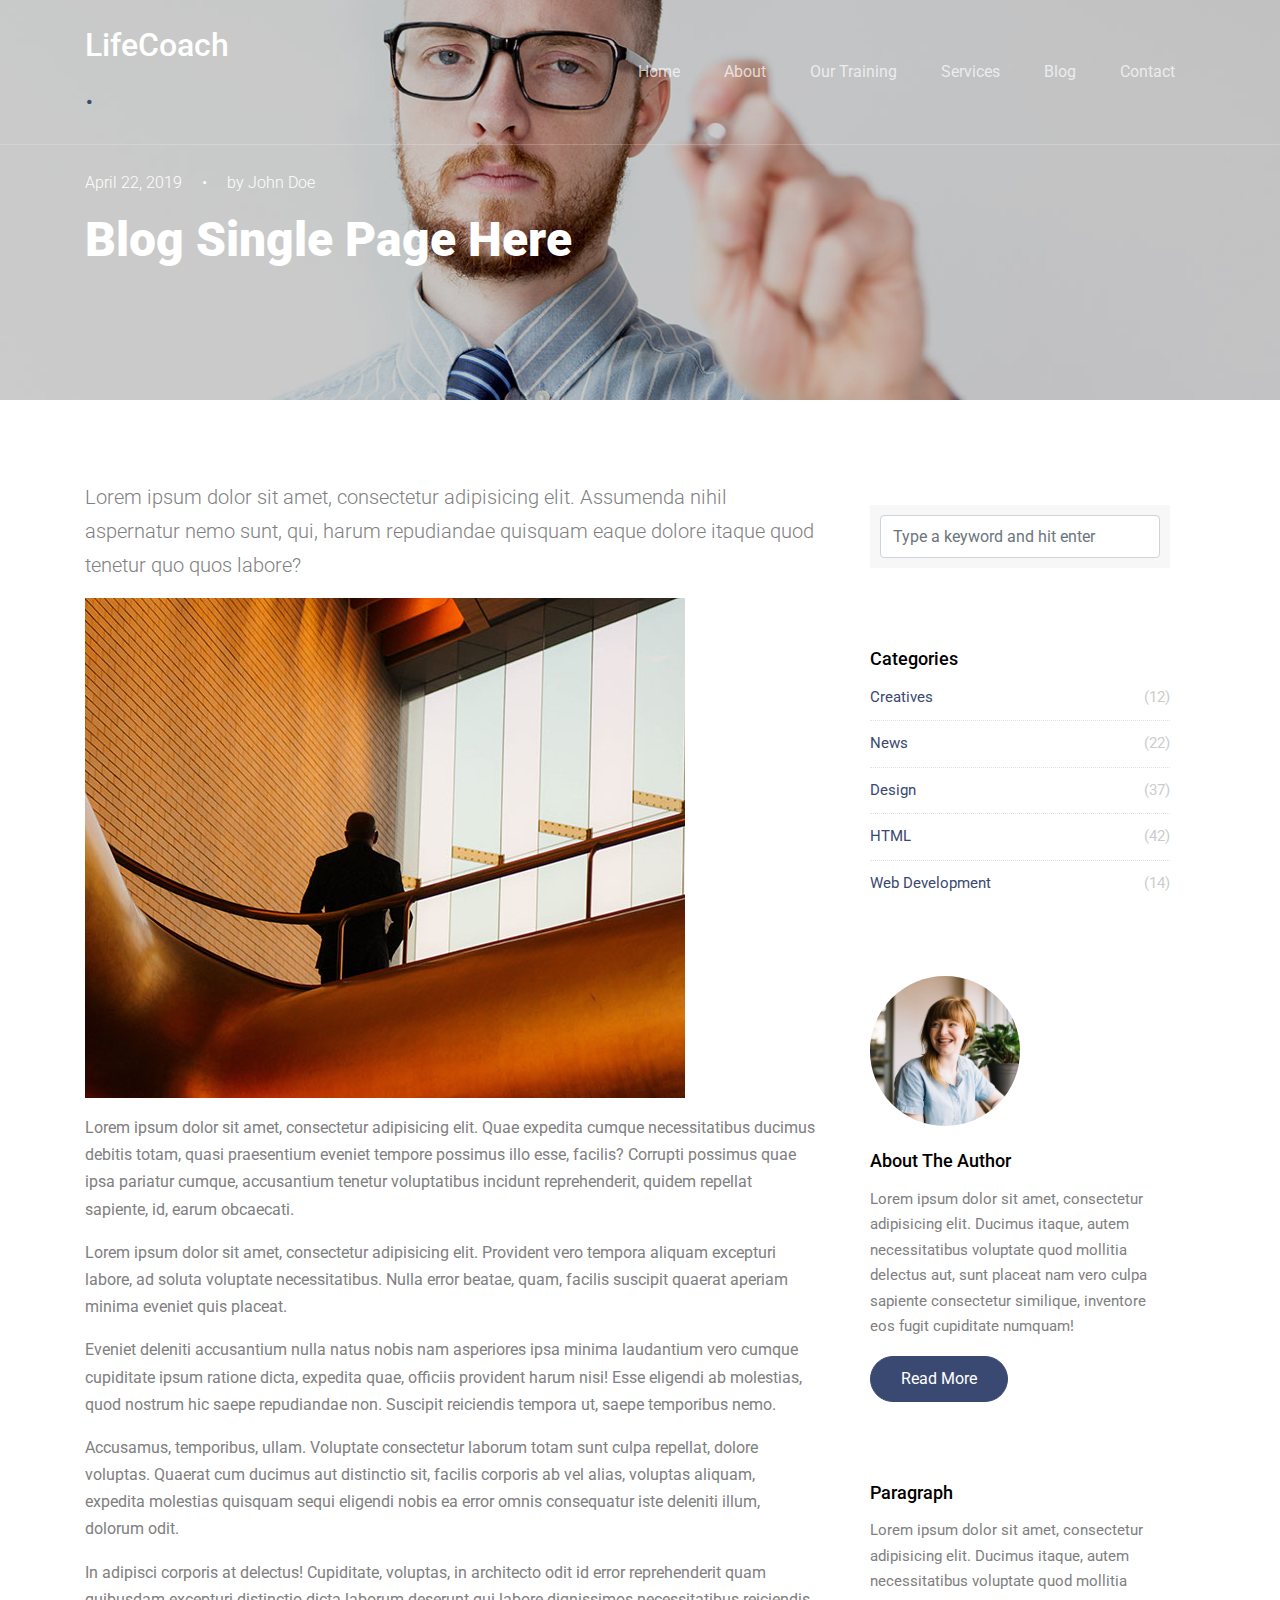
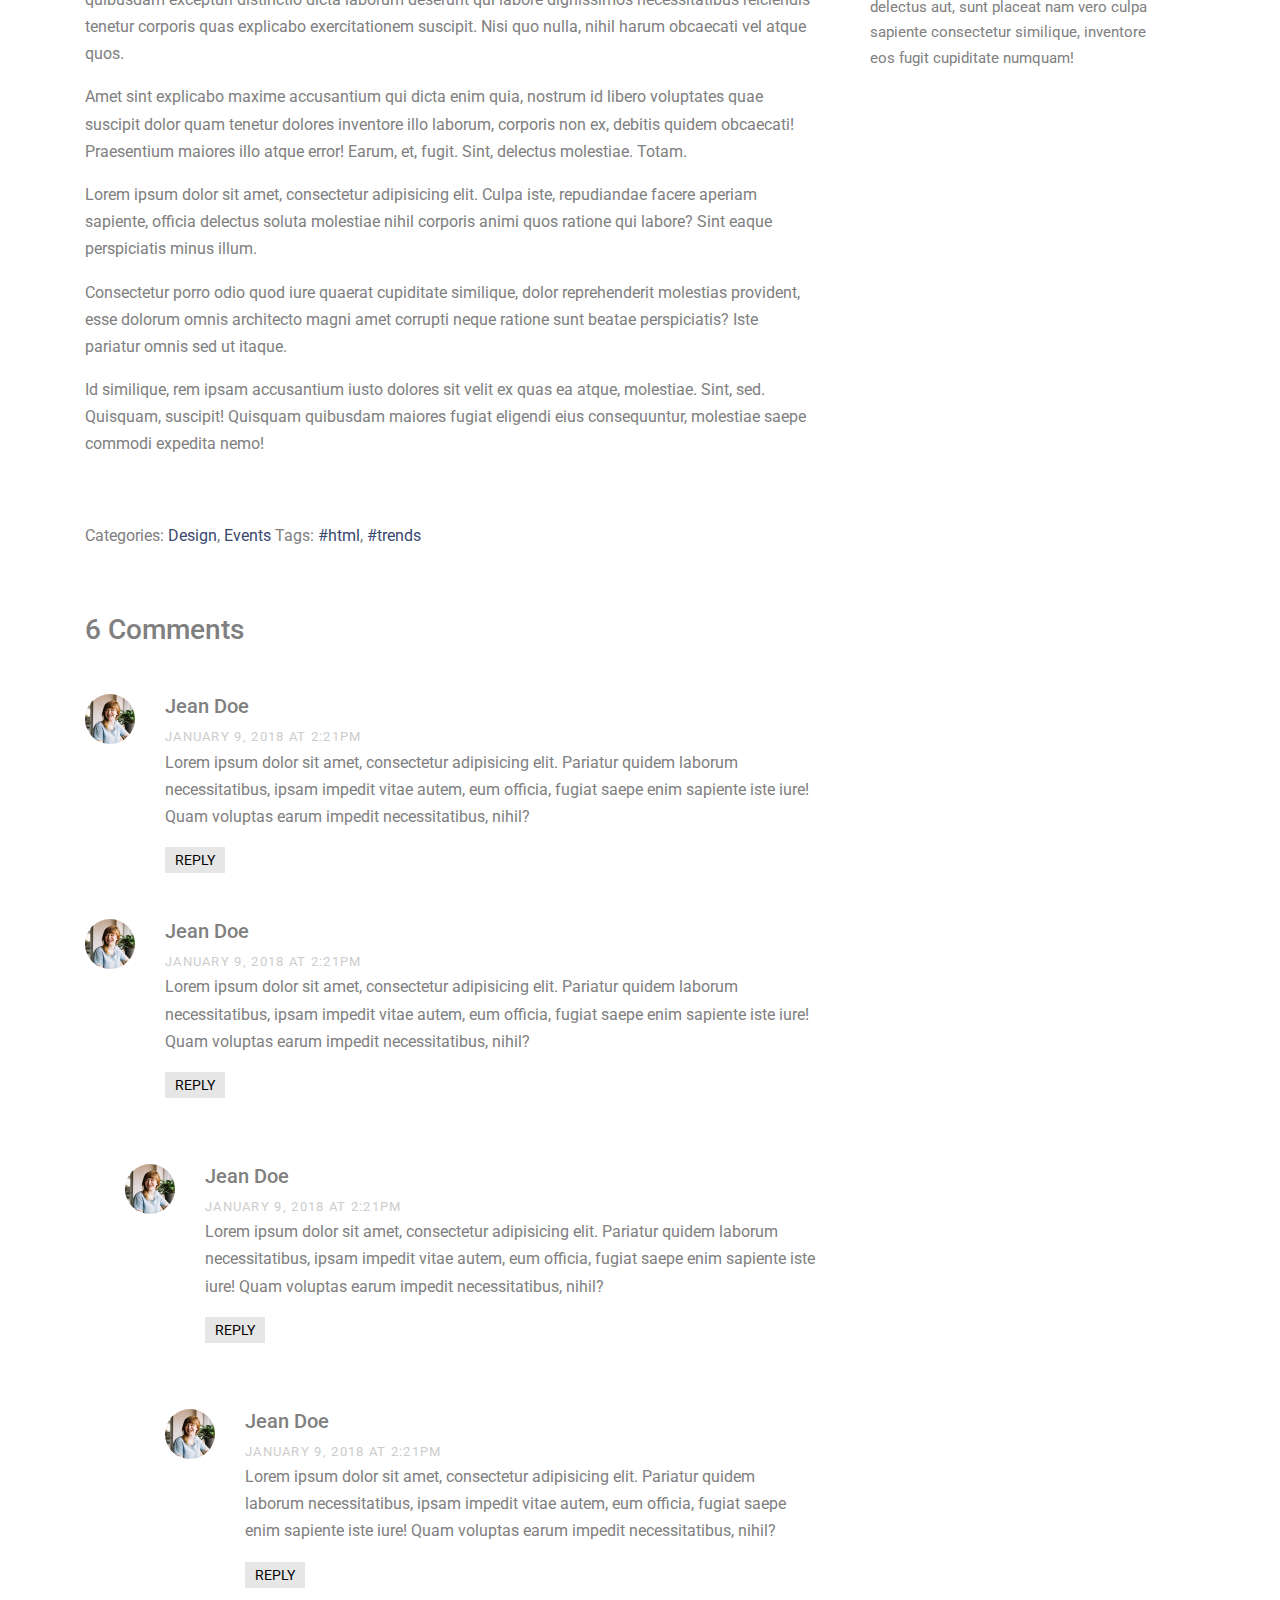
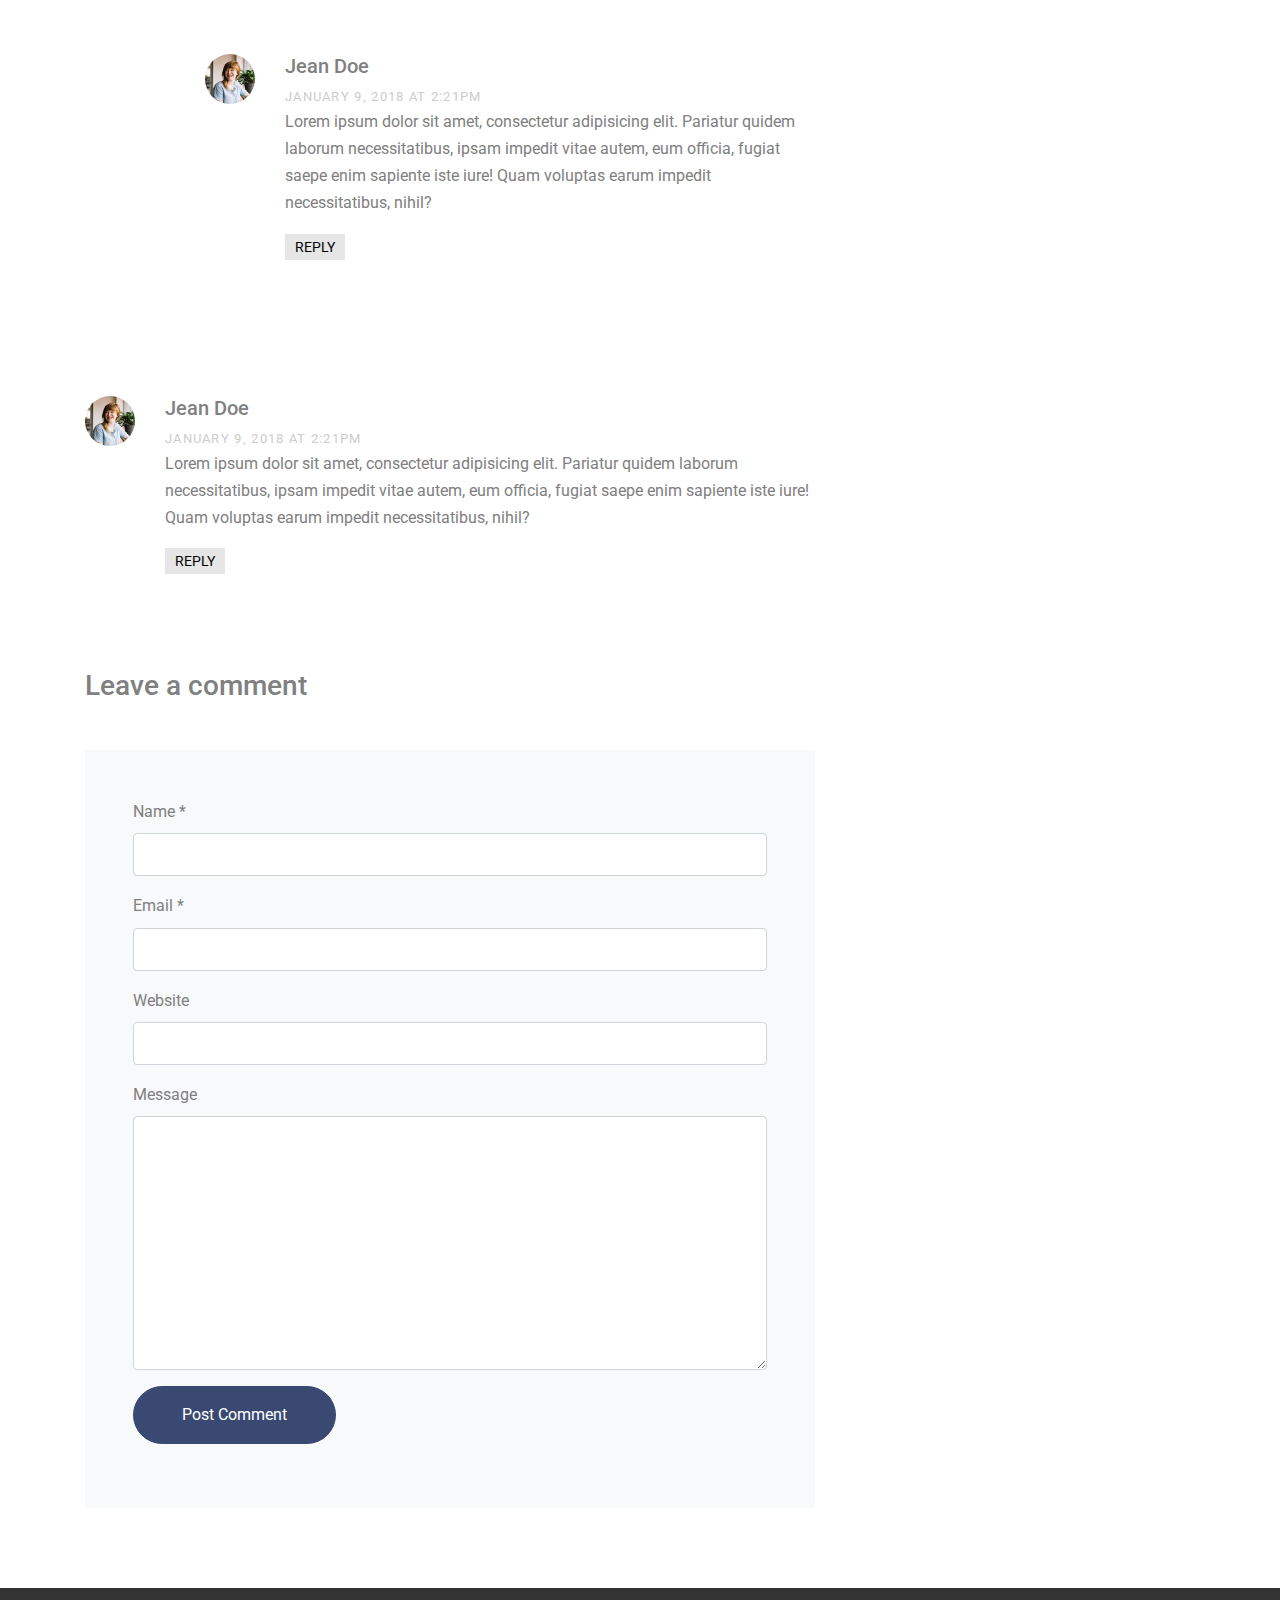
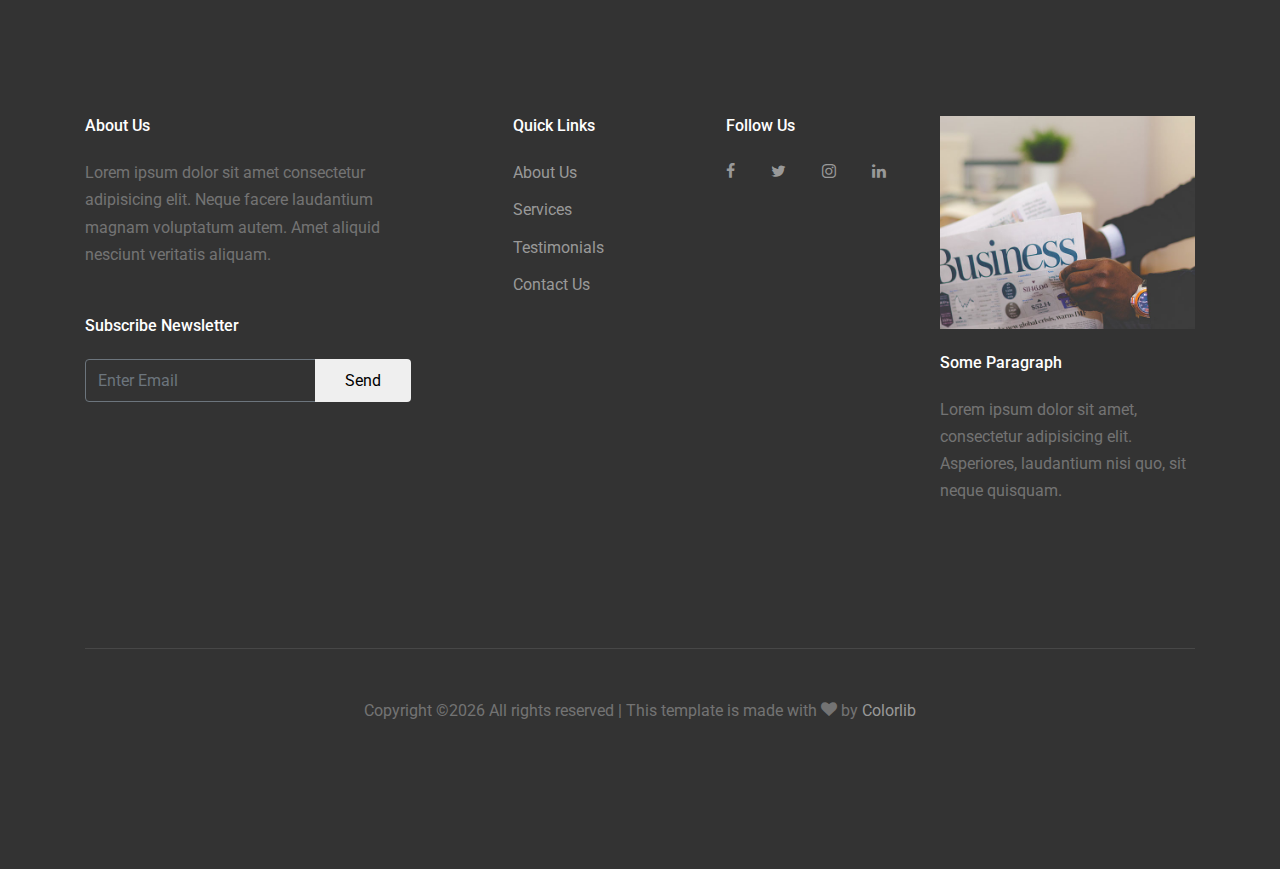
==== commit 2c443f82: "update done" ====
--- a/blog-single.html
+++ b/blog-single.html
@@ -50,12 +50,12 @@
             <nav class="site-navigation position-relative text-right" role="navigation">
 
               <ul class="site-menu main-menu js-clone-nav mr-auto d-none d-lg-block">
-                <li><a href="#home-section" class="nav-link">Home</a></li>
-                <li><a href="#about-section" class="nav-link">About</a></li>
-                <li><a href="#training-section" class="nav-link">Our Training</a></li>
-                <li><a href="#services-section" class="nav-link">Services</a></li>
-                <li><a href="#blog-section" class="nav-link">Blog</a></li>
-                <li><a href="#contact-section" class="nav-link">Contact</a></li>
+                <li><a href="index.php" class="nav-link">Home</a></li>
+                <li><a href="index.php#about-section" class="nav-link">About</a></li>
+                <li><a href="index.php#training-section" class="nav-link">Our Training</a></li>
+                <li><a href="index.php#services-section" class="nav-link">Services</a></li>
+                <li><a href="index.php#blog-section" class="nav-link">Blog</a></li>
+                <li><a href="index.php#contact-section" class="nav-link">Contact</a></li>
               </ul>
             </nav>
           </div>
--- a/css/style.css
+++ b/css/style.css
@@ -1194,9 +1194,11 @@
   font-size: 1rem !important; }
 
 .text-muted {
-  color: #ccc !important;
-  font-size: 12px;
-  text-transform: uppercase; }
+  color: #000 !important;
+  font-size: 14px;
+  font-weight: 600;
+  text-transform: uppercase;
+}
 
 .how-it-work-item .number {
   width: 50px;
@@ -1801,3 +1803,25 @@
   .post-meta a {
     color: #fff;
     border-bottom: 1px solid rgba(255, 255, 255, 0.5); }
+
+    .img-card2 img{width:100%;height: 420px;object-fit:cover;}
+    /* .img-ca2 img{width:220px;height: 220px;} */
+    /* .img-card2{margin-bottom:15px;margin-top:15px;} */
+    @media (min-width: 768px) {
+    .img2 img{
+      width:100%;height: 83px;object-fit:cover;   
+    }
+  
+  }
+  .service-img img{
+    width:100%;height: 240px;object-fit:cover;    
+  }
+  @media (max-width: 768px) {
+    .img2 img{
+      width:100%;height: 152px;object-fit:cover;   
+    }
+    .mr-5, .mx-5 {
+      margin-right: 0rem!important;
+  }
+  }
+
